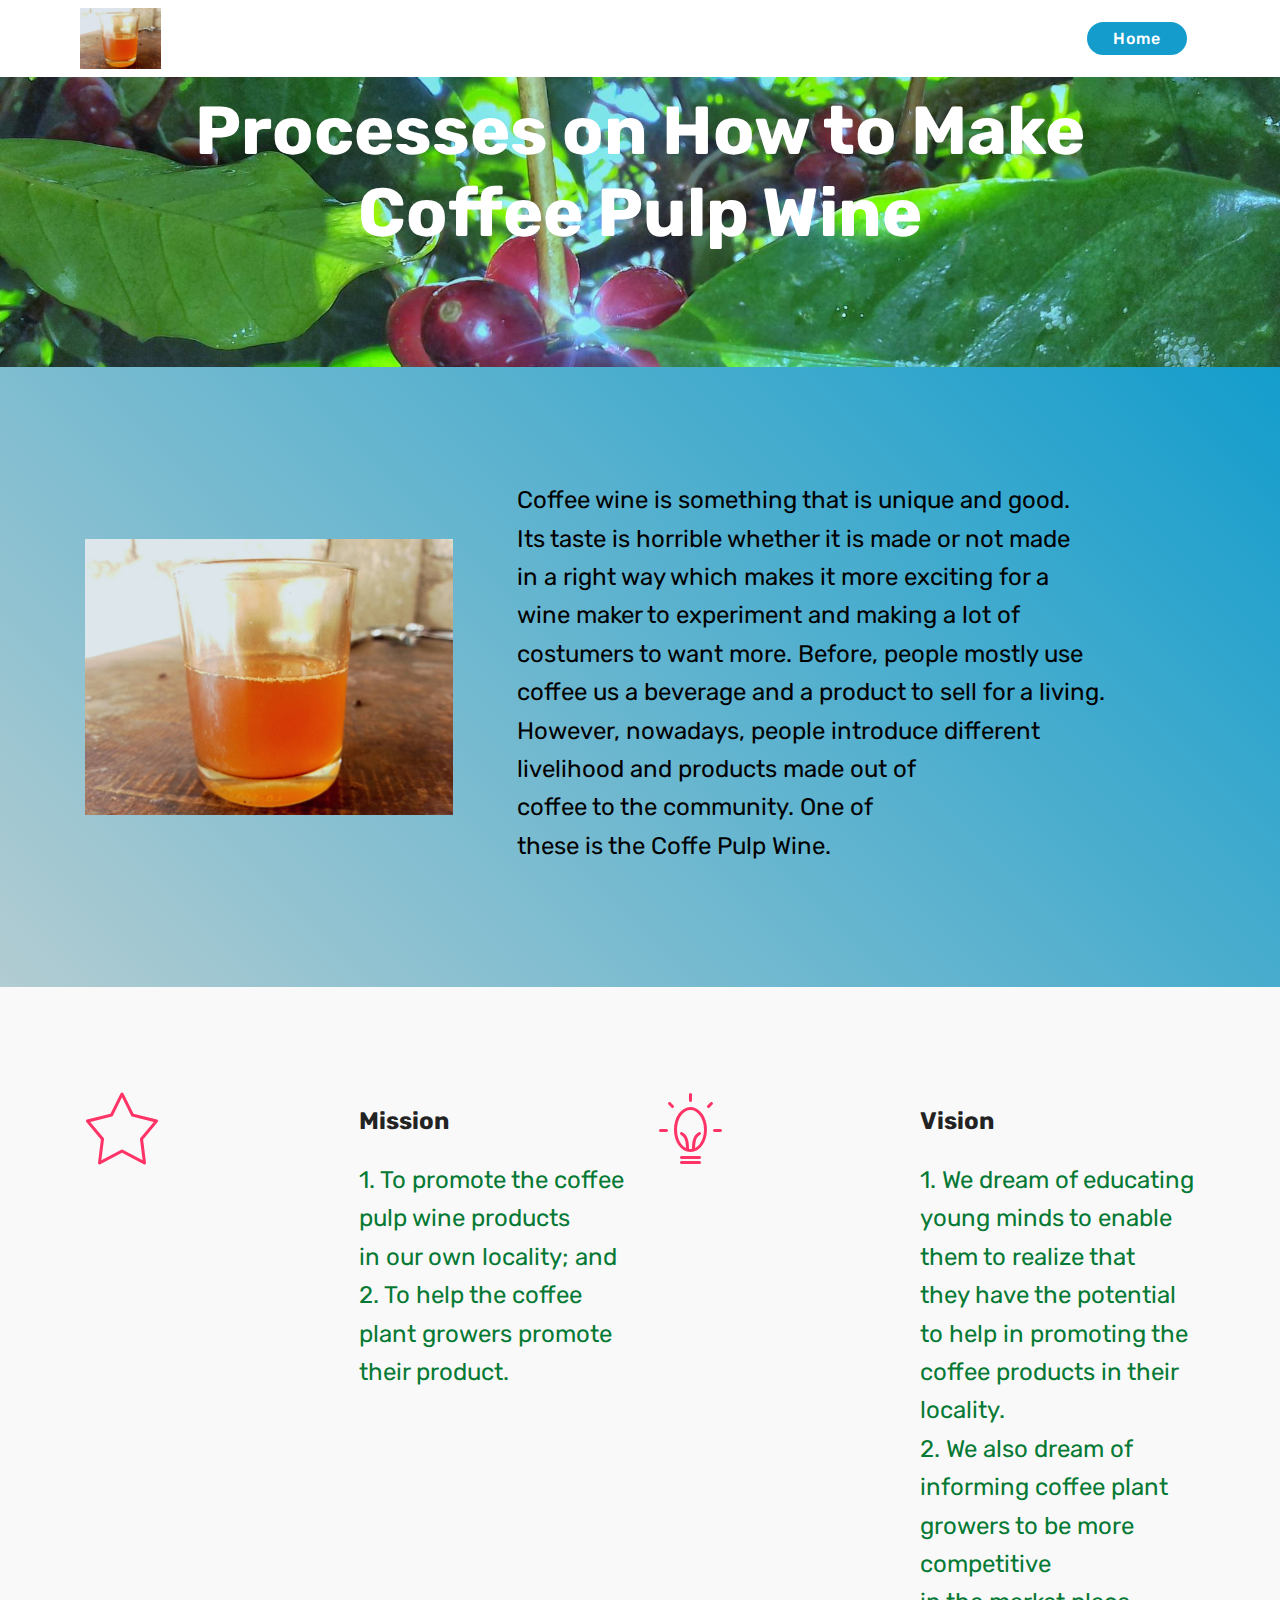
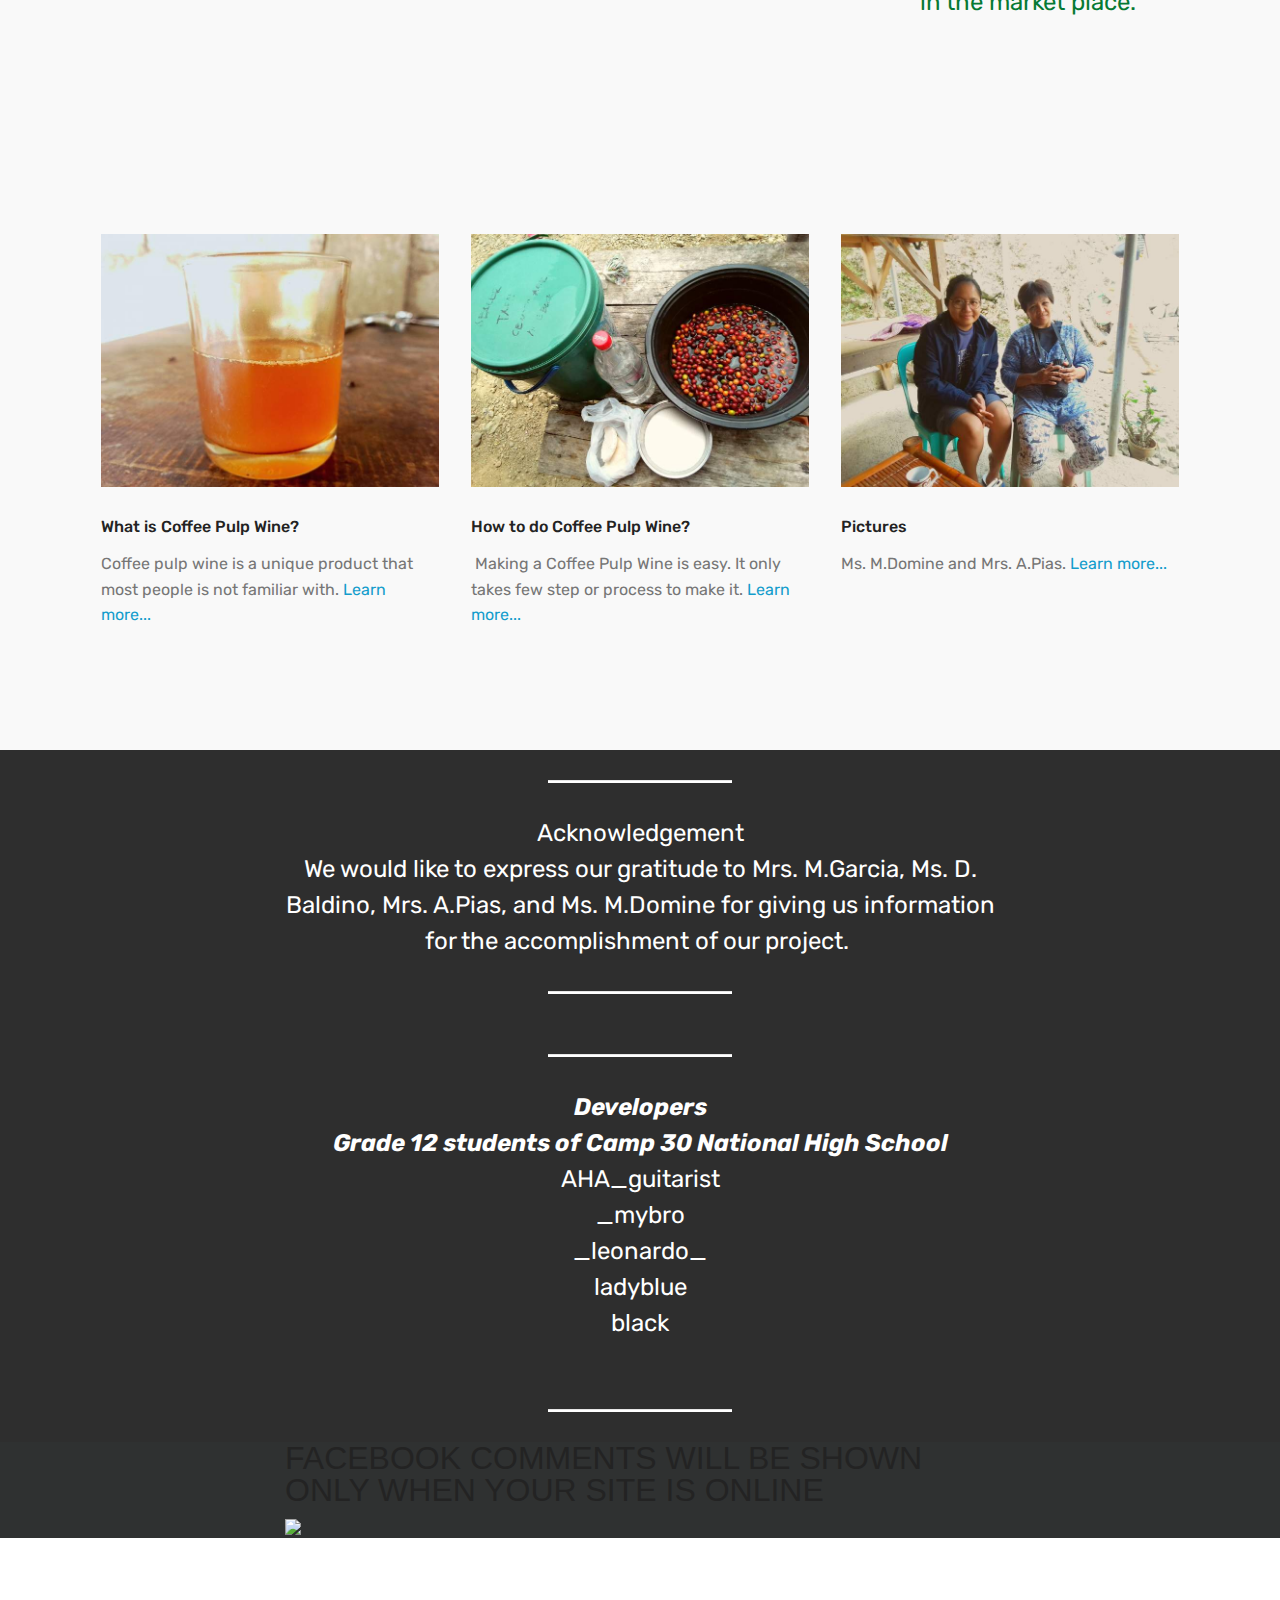
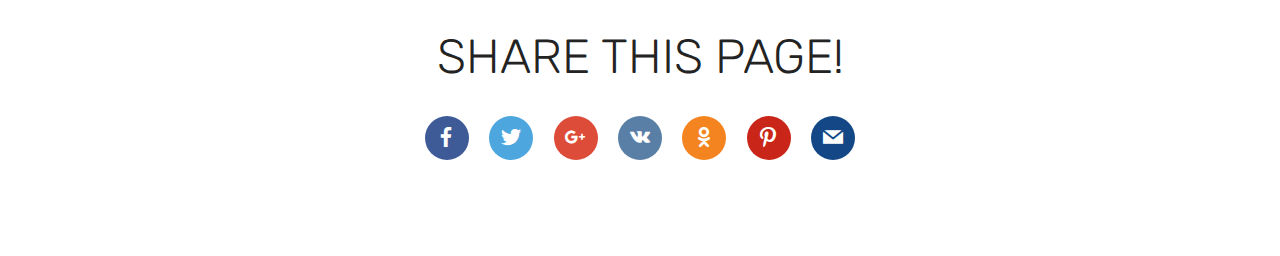
==== index.html @ 9128a6a0 "create github pages" ====
<!DOCTYPE html>
<html >
<head>
  <!-- Site made with Mobirise Website Builder v4.6.5, https://mobirise.com -->
  <meta charset="UTF-8">
  <meta http-equiv="X-UA-Compatible" content="IE=edge">
  <meta name="generator" content="Mobirise v4.6.5, mobirise.com">
  <meta name="viewport" content="width=device-width, initial-scale=1, minimum-scale=1">
  <link rel="shortcut icon" href="assets/images/2019-02-12-13.42.08-1-2000x1500.jpg" type="image/x-icon">
  <meta name="description" content="">
  <title>Home</title>
  <link rel="stylesheet" href="assets/web/assets/mobirise-icons/mobirise-icons.css">
  <link rel="stylesheet" href="assets/tether/tether.min.css">
  <link rel="stylesheet" href="assets/soundcloud-plugin/style.css">
  <link rel="stylesheet" href="assets/bootstrap/css/bootstrap.min.css">
  <link rel="stylesheet" href="assets/bootstrap/css/bootstrap-grid.min.css">
  <link rel="stylesheet" href="assets/bootstrap/css/bootstrap-reboot.min.css">
  <link rel="stylesheet" href="assets/facebook-plugin/style.css">
  <link rel="stylesheet" href="assets/socicon/css/styles.css">
  <link rel="stylesheet" href="assets/dropdown/css/style.css">
  <link rel="stylesheet" href="assets/theme/css/style.css">
  <link rel="stylesheet" href="assets/mobirise/css/mbr-additional.css" type="text/css">
  
  
  
</head>
<body>
  <section class="menu cid-rgC4G1r64L" once="menu" id="menu2-16">

    

    <nav class="navbar navbar-expand beta-menu navbar-dropdown align-items-center navbar-fixed-top navbar-toggleable-sm">
        <button class="navbar-toggler navbar-toggler-right" type="button" data-toggle="collapse" data-target="#navbarSupportedContent" aria-controls="navbarSupportedContent" aria-expanded="false" aria-label="Toggle navigation">
            <div class="hamburger">
                <span></span>
                <span></span>
                <span></span>
                <span></span>
            </div>
        </button>
        <div class="menu-logo">
            <div class="navbar-brand">
                <span class="navbar-logo">
                    <a href="index.html">
                        <img src="assets/images/2019-02-12-13.42.08-3264x2448.jpg" alt="Mobirise" title="" style="height: 3.8rem;">
                    </a>
                </span>
                
            </div>
        </div>
        <div class="collapse navbar-collapse" id="navbarSupportedContent">
            <ul class="navbar-nav nav-dropdown" data-app-modern-menu="true"><li class="nav-item dropdown">
                    <a class="nav-link link text-black display-5" href="page5.html" aria-expanded="true">&nbsp; &nbsp; &nbsp; &nbsp; &nbsp; &nbsp; &nbsp;</a>
                </li><li class="nav-item">
                    <a class="nav-link link text-black display-5" href="https://mobirise.com"></a>
                </li></ul>
            <div class="navbar-buttons mbr-section-btn"><a class="btn btn-sm btn-primary display-4" href="index.html">Home</a></div>
        </div>
    </nav>
</section>

<section class="engine"><a href="https://mobirise.ws/l">free html web builder</a></section><section class="menu cid-rh4tTA8yZR" once="menu" id="menu2-1k">

    

    <nav class="navbar navbar-expand beta-menu navbar-dropdown align-items-center navbar-fixed-top navbar-toggleable-sm">
        <button class="navbar-toggler navbar-toggler-right" type="button" data-toggle="collapse" data-target="#navbarSupportedContent" aria-controls="navbarSupportedContent" aria-expanded="false" aria-label="Toggle navigation">
            <div class="hamburger">
                <span></span>
                <span></span>
                <span></span>
                <span></span>
            </div>
        </button>
        <div class="menu-logo">
            <div class="navbar-brand">
                <span class="navbar-logo">
                    <a href="index.html">
                        <img src="assets/images/2019-02-12-13.42.08-3264x2448.jpg" alt="Mobirise" title="" style="height: 3.8rem;">
                    </a>
                </span>
                
            </div>
        </div>
        <div class="collapse navbar-collapse" id="navbarSupportedContent">
            <ul class="navbar-nav nav-dropdown" data-app-modern-menu="true"><li class="nav-item dropdown">
                    <a class="nav-link link text-black display-5" href="page5.html" aria-expanded="true">&nbsp; &nbsp; &nbsp; &nbsp; &nbsp; &nbsp; &nbsp;</a>
                </li><li class="nav-item">
                    <a class="nav-link link text-black display-5" href="https://mobirise.com"></a>
                </li></ul>
            <div class="navbar-buttons mbr-section-btn"><a class="btn btn-sm btn-primary display-4" href="index.html">Home</a></div>
        </div>
    </nav>
</section>

<section class="cid-rjOk2mWv4J mbr-parallax-background" id="header2-42">

    

    

    <div class="container align-center">
        <div class="row justify-content-md-center">
            <div class="mbr-white col-md-10">
                <h1 class="mbr-section-title mbr-bold pb-3 mbr-fonts-style display-1">Processes on How to Make Coffee Pulp Wine</h1>
                
                
                
            </div>
        </div>
    </div>
    
</section>

<section class="header3 cid-rh4Jm48ze2" id="header3-1l">

    

    

    <div class="container">
        <div class="media-container-row">
            <div class="mbr-figure" style="width: 60%;">
                <a href="index.html"><img src="assets/images/2019-02-12-13.42.08-1-2000x1500.jpg" alt="Mobirise" title=""></a>
            </div>

            <div class="media-content">
                <h1 class="mbr-section-title mbr-white pb-3 mbr-fonts-style display-1"></h1>
                
                <div class="mbr-section-text mbr-white pb-3 ">
                    <p class="mbr-text mbr-fonts-style display-5">Coffee wine is something that is unique and good. <br>Its taste is horrible whether it is made or not made<br> in a right way which makes it more exciting for a <br>wine maker to experiment and making a lot of <br>costumers to want more. Before, people mostly use <br>coffee us a beverage and a product to sell for a living. <br>However, nowadays, people introduce different <br>livelihood and products made out of <br>coffee to the community. One of<br> these is the Coffe Pulp Wine.</p>
                </div>
                
            </div>
        </div>
    </div>

</section>

<section class="features9 cid-rhQ1sb8tZC" id="features9-2d">

    

    
    <div class="container">
        <div class="row justify-content-center">
            <div class="card p-3 col-12 col-md-6">
                <div class="media-container-row">
                    <div class="card-img pr-2">
                        <span class="mbr-iconfont mbri-star"></span>
                    </div>
                    <div class="card-box">
                        <h4 class="card-title py-3 mbr-fonts-style display-5"><strong>Mission</strong></h4>
                        <p class="mbr-text mbr-fonts-style display-5">1. To promote the coffee<br> pulp wine products <br>in our own locality; and<br>2. To help the coffee<br> plant growers promote <br>their product.</p>
                    </div>
                </div>
            </div>

            <div class="card p-3 col-12 col-md-6">
                <div class="media-container-row">
                    <div class="card-img pr-2">
                        <span class="mbr-iconfont mbri-idea"></span>
                    </div>
                    <div class="card-box">
                        <h4 class="card-title py-3 mbr-fonts-style display-5"><strong>Vision</strong></h4>
                        <p class="mbr-text mbr-fonts-style display-5">
                           1. We dream of educating<br>young minds to enable<br> them to realize that<br> they have the potential <br>to help in promoting the <br>coffee products in their <br>locality.<br>2. We also dream of<br> informing coffee plant <br>growers to be more <br>competitive <br>in the market place.</p>
                    </div>
                </div>
            </div>

            

            
        </div>
    </div>
</section>

<section class="features2 cid-rh5o2at6KZ" id="features2-2c">

    

    
    
    <div class="container">
        <div class="media-container-row">
            <div class="card p-3 col-12 col-md-6 col-lg-4">
                <div class="card-wrapper">
                    <div class="card-img">
                        <img src="assets/images/2019-02-12-13.42.08-3264x24482.jpg" alt="Mobirise" title="">
                    </div>
                    <div class="card-box">
                        <h4 class="card-title pb-3 mbr-fonts-style display-7">What is Coffee Pulp Wine?</h4>
                        <p class="mbr-text mbr-fonts-style display-7">
                            Coffee pulp wine is a unique product that most people is not familiar with.&nbsp;<a href="page2.html">Learn more...</a>
                        </p>
                    </div>
                </div>
            </div>

            <div class="card p-3 col-12 col-md-6 col-lg-4">
                <div class="card-wrapper">
                    <div class="card-img">
                        <img src="assets/images/2019-02-14-02.42.49-3264x2448.jpg" alt="Mobirise" title="">
                    </div>
                    <div class="card-box ">
                        <h4 class="card-title pb-3 mbr-fonts-style display-7">How to do Coffee Pulp Wine?</h4>
                        <p class="mbr-text mbr-fonts-style display-7">&nbsp;Making a Coffee Pulp Wine is easy. It only takes few step or process to make it.&nbsp;<a href="page3.html">Learn more...</a>
                        </p>
                    </div>
                </div>
            </div>

            <div class="card p-3 col-12 col-md-6 col-lg-4">
                <div class="card-wrapper">
                    <div class="card-img">
                        <img src="assets/images/2019-02-12-13.45.25-3264x2448.jpg" alt="Mobirise" title="">
                    </div>
                    <div class="card-box">
                        <h4 class="card-title pb-3 mbr-fonts-style display-7">Pictures</h4>
                        <p class="mbr-text mbr-fonts-style display-7">Ms. M.Domine and Mrs. A.Pias.&nbsp;<a href="page4.html">Learn more...</a>
                        </p>
                    </div>
                </div>
            </div>

            
        </div>
    </div>
</section>

<section class="mbr-section article content10 cid-rjI7A5ibMR" id="content10-3y">
    
     

    <div class="container">
        <div class="inner-container" style="width: 66%;">
            <hr class="line" style="width: 25%;">
            <div class="section-text align-center mbr-white mbr-fonts-style display-5">Acknowledgement
<div>We would like to express our gratitude to Mrs. M.Garcia, Ms. D. Baldino, Mrs. A.Pias, and Ms. M.Domine for giving us information for the accomplishment of our project.&nbsp;</div></div>
            <hr class="line" style="width: 25%;">
        </div>
    </div>
</section>

<section class="mbr-section article content10 cid-rjI8urrmxY" id="content10-40">
    
     

    <div class="container">
        <div class="inner-container" style="width: 66%;">
            <hr class="line" style="width: 25%;">
            <div class="section-text align-center mbr-white mbr-fonts-style display-5"><strong><em>Developers</em></strong><br><strong><em>Grade 12 students of Camp 30 National High School<br></em></strong>AHA_guitarist<br>_mybro<br>_leonardo_<br>ladyblue<br>black<br><br></div>
            <hr class="line" style="width: 25%;">
        </div>
    </div>
</section>

<section class="mbr-section mbr-section__comments" id="facebook-comments-block-41" data-rv-view="633" style="background-color: rgb(47, 49, 49); padding-top: 0rem; padding-bottom: 0rem;">
         
    <div class="mbr-section__container mbr-section__container--isolated addons-container">
        <div class="addons-row">
            <div class="addons-container-inner"><div class="facebookPlaceholder" data-numposts="10"><h2>FACEBOOK COMMENTS WILL BE SHOWN ONLY WHEN YOUR SITE IS ONLINE</h2> <img src="assets/images/facebook-comments.jpg"></div></div>
            
           
        </div>
    </div>
</section>

<section class="cid-rihSsOSlTD" id="social-buttons3-3j">
    
    

    

    <div class="container">
        <div class="media-container-row">
            <div class="col-md-8 align-center">
                <h2 class="pb-3 mbr-section-title mbr-fonts-style display-2">
                    SHARE THIS PAGE!
                </h2>
                <div>
                    <div class="mbr-social-likes">
                        <span class="btn btn-social socicon-bg-facebook facebook mx-2" title="Share link on Facebook">
                            <i class="socicon socicon-facebook"></i>
                        </span>
                        <span class="btn btn-social twitter socicon-bg-twitter mx-2" title="Share link on Twitter">
                            <i class="socicon socicon-twitter"></i>
                        </span>
                        <span class="btn btn-social plusone socicon-bg-googleplus mx-2" title="Share link on Google+">
                            <i class="socicon socicon-googleplus"></i>
                        </span>
                        <span class="btn btn-social vkontakte socicon-bg-vkontakte mx-2" title="Share link on VKontakte">
                            <i class="socicon socicon-vkontakte"></i>
                        </span>
                        <span class="btn btn-social odnoklassniki socicon-bg-odnoklassniki mx-2" title="Share link on Odnoklassniki">
                            <i class="socicon socicon-odnoklassniki"></i>
                        </span>
                        <span class="btn btn-social pinterest socicon-bg-pinterest mx-2" title="Share link on Pinterest">
                            <i class="socicon socicon-pinterest"></i>
                        </span>
                        <span class="btn btn-social mailru socicon-bg-mail mx-2" title="Share link on Mailru">
                            <i class="socicon socicon-mail"></i>
                        </span>
                    </div>
                </div>
            </div>
        </div>
    </div>
</section>


  <script src="assets/web/assets/jquery/jquery.min.js"></script>
  <script src="assets/popper/popper.min.js"></script>
  <script src="assets/tether/tether.min.js"></script>
  <script src="assets/bootstrap/js/bootstrap.min.js"></script>
  <script src="https://connect.facebook.net/en_US/sdk.js#xfbml=1&version=v2.5"></script>
  <script src="https://apis.google.com/js/plusone.js"></script>
  <script src="assets/facebook-plugin/facebook-script.js"></script>
  <script src="assets/smoothscroll/smooth-scroll.js"></script>
  <script src="assets/parallax/jarallax.min.js"></script>
  <script src="assets/dropdown/js/script.min.js"></script>
  <script src="assets/sociallikes/social-likes.js"></script>
  <script src="assets/touchswipe/jquery.touch-swipe.min.js"></script>
  <script src="assets/theme/js/script.js"></script>
  
  
</body>
</html>
---- assets/web/assets/mobirise-icons/mobirise-icons.css ----
@font-face {
  font-family: 'MobiriseIcons';
  src:  url('mobirise-icons.eot?spat4u');
  src:  url('mobirise-icons.eot?spat4u#iefix') format('embedded-opentype'),
    url('mobirise-icons.ttf?spat4u') format('truetype'),
    url('mobirise-icons.woff?spat4u') format('woff'),
    url('mobirise-icons.svg?spat4u#MobiriseIcons') format('svg');
  font-weight: normal;
  font-style: normal;
}

[class^="mbri-"], [class*=" mbri-"] {
  /* use !important to prevent issues with browser extensions that change fonts */
  font-family: MobiriseIcons !important;
  speak: none;
  font-style: normal;
  font-weight: normal;
  font-variant: normal;
  text-transform: none;
  line-height: 1;

  /* Better Font Rendering =========== */
  -webkit-font-smoothing: antialiased;
  -moz-osx-font-smoothing: grayscale;
}

.mbri-add-submenu:before {
  content: "\e900";
}
.mbri-alert:before {
  content: "\e901";
}
.mbri-align-center:before {
  content: "\e902";
}
.mbri-align-justify:before {
  content: "\e903";
}
.mbri-align-left:before {
  content: "\e904";
}
.mbri-align-right:before {
  content: "\e905";
}
.mbri-android:before {
  content: "\e906";
}
.mbri-apple:before {
  content: "\e907";
}
.mbri-arrow-down:before {
  content: "\e908";
}
.mbri-arrow-next:before {
  content: "\e909";
}
.mbri-arrow-prev:before {
  content: "\e90a";
}
.mbri-arrow-up:before {
  content: "\e90b";
}
.mbri-bold:before {
  content: "\e90c";
}
.mbri-bookmark:before {
  content: "\e90d";
}
.mbri-bootstrap:before {
  content: "\e90e";
}
.mbri-briefcase:before {
  content: "\e90f";
}
.mbri-browse:before {
  content: "\e910";
}
.mbri-bulleted-list:before {
  content: "\e911";
}
.mbri-calendar:before {
  content: "\e912";
}
.mbri-camera:before {
  content: "\e913";
}
.mbri-cart-add:before {
  content: "\e914";
}
.mbri-cart-full:before {
  content: "\e915";
}
.mbri-cash:before {
  content: "\e916";
}
.mbri-change-style:before {
  content: "\e917";
}
.mbri-chat:before {
  content: "\e918";
}
.mbri-clock:before {
  content: "\e919";
}
.mbri-close:before {
  content: "\e91a";
}
.mbri-cloud:before {
  content: "\e91b";
}
.mbri-code:before {
  content: "\e91c";
}
.mbri-contact-form:before {
  content: "\e91d";
}
.mbri-credit-card:before {
  content: "\e91e";
}
.mbri-cursor-click:before {
  content: "\e91f";
}
.mbri-cust-feedback:before {
  content: "\e920";
}
.mbri-database:before {
  content: "\e921";
}
.mbri-delivery:before {
  content: "\e922";
}
.mbri-desktop:before {
  content: "\e923";
}
.mbri-devices:before {
  content: "\e924";
}
.mbri-down:before {
  content: "\e925";
}
.mbri-download:before {
  content: "\e989";
}
.mbri-drag-n-drop:before {
  content: "\e927";
}
.mbri-drag-n-drop2:before {
  content: "\e928";
}
.mbri-edit:before {
  content: "\e929";
}
.mbri-edit2:before {
  content: "\e92a";
}
.mbri-error:before {
  content: "\e92b";
}
.mbri-extension:before {
  content: "\e92c";
}
.mbri-features:before {
  content: "\e92d";
}
.mbri-file:before {
  content: "\e92e";
}
.mbri-flag:before {
  content: "\e92f";
}
.mbri-folder:before {
  content: "\e930";
}
.mbri-gift:before {
  content: "\e931";
}
.mbri-github:before {
  content: "\e932";
}
.mbri-globe:before {
  content: "\e933";
}
.mbri-globe-2:before {
  content: "\e934";
}
.mbri-growing-chart:before {
  content: "\e935";
}
.mbri-hearth:before {
  content: "\e936";
}
.mbri-help:before {
  content: "\e937";
}
.mbri-home:before {
  content: "\e938";
}
.mbri-hot-cup:before {
  content: "\e939";
}
.mbri-idea:before {
  content: "\e93a";
}
.mbri-image-gallery:before {
  content: "\e93b";
}
.mbri-image-slider:before {
  content: "\e93c";
}
.mbri-info:before {
  content: "\e93d";
}
.mbri-italic:before {
  content: "\e93e";
}
.mbri-key:before {
  content: "\e93f";
}
.mbri-laptop:before {
  content: "\e940";
}
.mbri-layers:before {
  content: "\e941";
}
.mbri-left-right:before {
  content: "\e942";
}
.mbri-left:before {
  content: "\e943";
}
.mbri-letter:before {
  content: "\e944";
}
.mbri-like:before {
  content: "\e945";
}
.mbri-link:before {
  content: "\e946";
}
.mbri-lock:before {
  content: "\e947";
}
.mbri-login:before {
  content: "\e948";
}
.mbri-logout:before {
  content: "\e949";
}
.mbri-magic-stick:before {
  content: "\e94a";
}
.mbri-map-pin:before {
  content: "\e94b";
}
.mbri-menu:before {
  content: "\e94c";
}
.mbri-mobile:before {
  content: "\e94d";
}
.mbri-mobile2:before {
  content: "\e94e";
}
.mbri-mobirise:before {
  content: "\e94f";
}
.mbri-more-horizontal:before {
  content: "\e950";
}
.mbri-more-vertical:before {
  content: "\e951";
}
.mbri-music:before {
  content: "\e952";
}
.mbri-new-file:before {
  content: "\e953";
}
.mbri-numbered-list:before {
  content: "\e954";
}
.mbri-opened-folder:before {
  content: "\e955";
}
.mbri-pages:before {
  content: "\e956";
}
.mbri-paper-plane:before {
  content: "\e957";
}
.mbri-paperclip:before {
  content: "\e958";
}
.mbri-photo:before {
  content: "\e959";
}
.mbri-photos:before {
  content: "\e95a";
}
.mbri-pin:before {
  content: "\e95b";
}
.mbri-play:before {
  content: "\e95c";
}
.mbri-plus:before {
  content: "\e95d";
}
.mbri-preview:before {
  content: "\e95e";
}
.mbri-print:before {
  content: "\e95f";
}
.mbri-protect:before {
  content: "\e960";
}
.mbri-question:before {
  content: "\e961";
}
.mbri-quote-left:before {
  content: "\e962";
}
.mbri-quote-right:before {
  content: "\e963";
}
.mbri-refresh:before {
  content: "\e964";
}
.mbri-responsive:before {
  content: "\e965";
}
.mbri-right:before {
  content: "\e966";
}
.mbri-rocket:before {
  content: "\e967";
}
.mbri-sad-face:before {
  content: "\e968";
}
.mbri-sale:before {
  content: "\e969";
}
.mbri-save:before {
  content: "\e96a";
}
.mbri-search:before {
  content: "\e96b";
}
.mbri-setting:before {
  content: "\e96c";
}
.mbri-setting2:before {
  content: "\e96d";
}
.mbri-setting3:before {
  content: "\e96e";
}
.mbri-share:before {
  content: "\e96f";
}
.mbri-shopping-bag:before {
  content: "\e970";
}
.mbri-shopping-basket:before {
  content: "\e971";
}
.mbri-shopping-cart:before {
  content: "\e972";
}
.mbri-sites:before {
  content: "\e973";
}
.mbri-smile-face:before {
  content: "\e974";
}
.mbri-speed:before {
  content: "\e975";
}
.mbri-star:before {
  content: "\e976";
}
.mbri-success:before {
  content: "\e977";
}
.mbri-sun:before {
  content: "\e978";
}
.mbri-sun2:before {
  content: "\e979";
}
.mbri-tablet:before {
  content: "\e97a";
}
.mbri-tablet-vertical:before {
  content: "\e97b";
}
.mbri-target:before {
  content: "\e97c";
}
.mbri-timer:before {
  content: "\e97d";
}
.mbri-to-ftp:before {
  content: "\e97e";
}
.mbri-to-local-drive:before {
  content: "\e97f";
}
.mbri-touch-swipe:before {
  content: "\e980";
}
.mbri-touch:before {
  content: "\e981";
}
.mbri-trash:before {
  content: "\e982";
}
.mbri-underline:before {
  content: "\e983";
}
.mbri-unlink:before {
  content: "\e984";
}
.mbri-unlock:before {
  content: "\e985";
}
.mbri-up-down:before {
  content: "\e986";
}
.mbri-up:before {
  content: "\e987";
}
.mbri-update:before {
  content: "\e988";
}
.mbri-upload:before {
 content: "\e926"; 
}
.mbri-user:before {
  content: "\e98a";
}
.mbri-user2:before {
  content: "\e98b";
}
.mbri-users:before {
  content: "\e98c";
}
.mbri-video:before {
  content: "\e98d";
}
.mbri-video-play:before {
  content: "\e98e";
}
.mbri-watch:before {
  content: "\e98f";
}
.mbri-website-theme:before {
  content: "\e990";
}
.mbri-wifi:before {
  content: "\e991";
}
.mbri-windows:before {
  content: "\e992";
}
.mbri-zoom-out:before {
  content: "\e993";
}
.mbri-redo:before {
  content: "\e994";
}
.mbri-undo:before {
  content: "\e995";
}
---- assets/soundcloud-plugin/style.css ----
.addons-container {
  position: relative;
  margin-left: auto;
  margin-right: auto;
  padding-right: 15px;
  padding-left: 15px; }
  @media (min-width: 576px) {
    .addons-container {
      padding-right: 15px;
      padding-left: 15px; } }
  @media (min-width: 768px) {
    .addons-container {
      padding-right: 15px;
      padding-left: 15px; } }
  @media (min-width: 992px) {
    .addons-container {
      padding-right: 15px;
      padding-left: 15px; } }
  @media (min-width: 1200px) {
    .addons-container {
      padding-right: 15px;
      padding-left: 15px; } }
  @media (min-width: 576px) {
    .addons-container {
      width: 540px;
      max-width: 100%; } }
  @media (min-width: 768px) {
    .addons-container {
      width: 720px;
      max-width: 100%; } }
  @media (min-width: 992px) {
    .addons-container {
      width: 960px;
      max-width: 100%; } }
  @media (min-width: 1200px) {
    .addons-container {
      width: 1140px;
      max-width: 100%; } }

.addons-container-inner{
    position: relative;
    width: 100%;
    min-height: 1px;
    padding-right: 15px;
    padding-left: 15px;
}
@media (min-width: 567px) {
    .addons-container-inner{
        -ms-flex: 0 0 66.666667%;
        flex: 0 0 66.666667%;
        max-width: 66.666667%;
    }
}
.addons-row{
    display: flex;
    justify-content:center;
}
---- assets/facebook-plugin/style.css ----
.mbr-section.mbr-section__comments{
    position: relative;
}
.mbr-section__comments{
    background-size: cover;
}
.addons-container {
  position: relative;
  margin-left: auto;
  margin-right: auto;
  padding-right: 15px;
  padding-left: 15px; }
  @media (min-width: 576px) {
    .addons-container {
      padding-right: 15px;
      padding-left: 15px; } }
  @media (min-width: 768px) {
    .addons-container {
      padding-right: 15px;
      padding-left: 15px; } }
  @media (min-width: 992px) {
    .addons-container {
      padding-right: 15px;
      padding-left: 15px; } }
  @media (min-width: 1200px) {
    .addons-container {
      padding-right: 15px;
      padding-left: 15px; } }
  @media (min-width: 576px) {
    .addons-container {
      width: 540px;
      max-width: 100%; } }
  @media (min-width: 768px) {
    .addons-container {
      width: 720px;
      max-width: 100%; } }
  @media (min-width: 992px) {
    .addons-container {
      width: 960px;
      max-width: 100%; } }
  @media (min-width: 1200px) {
    .addons-container {
      width: 1140px;
      max-width: 100%; } }

.addons-container-inner{
    position: relative;
    width: 100%;
    min-height: 1px;
    padding-right: 15px;
    padding-left: 15px;
}
@media (min-width: 567px) {
    .addons-container-inner{
        -ms-flex: 0 0 66.666667%;
        flex: 0 0 66.666667%;
        max-width: 66.666667%;
    }
}
.addons-row{
    display: flex;
    justify-content:center;
}
---- assets/socicon/css/styles.css ----
@charset "UTF-8";

@font-face {
  font-family: "socicon";
  src:url("../fonts/socicon.eot");
  src:url("../fonts/socicon.eot?#iefix") format("embedded-opentype"),
    url("../fonts/socicon.woff") format("woff"),
    url("../fonts/socicon.ttf") format("truetype"),
    url("../fonts/socicon.svg#socicon") format("svg");
  font-weight: normal;
  font-style: normal;

}

[data-icon]:before {
  font-family: "socicon" !important;
  content: attr(data-icon);
  font-style: normal !important;
  font-weight: normal !important;
  font-variant: normal !important;
  text-transform: none !important;
  speak: none;
  line-height: 1;
  -webkit-font-smoothing: antialiased;
  -moz-osx-font-smoothing: grayscale;
}

[class^="socicon-"]:before,
[class*=" socicon-"]:before {
  font-family: "socicon" !important;
  font-style: normal !important;
  font-weight: normal !important;
  font-variant: normal !important;
  text-transform: none !important;
  speak: none;
  line-height: 1;
  -webkit-font-smoothing: antialiased;
  -moz-osx-font-smoothing: grayscale;
}

.socicon-modelmayhem:before {
  content: "\e000";
}
.socicon-mixcloud:before {
  content: "\e001";
}
.socicon-drupal:before {
  content: "\e002";
}
.socicon-swarm:before {
  content: "\e003";
}
.socicon-istock:before {
  content: "\e004";
}
.socicon-yammer:before {
  content: "\e005";
}
.socicon-ello:before {
  content: "\e006";
}
.socicon-stackoverflow:before {
  content: "\e007";
}
.socicon-persona:before {
  content: "\e008";
}
.socicon-triplej:before {
  content: "\e009";
}
.socicon-houzz:before {
  content: "\e00a";
}
.socicon-rss:before {
  content: "\e00b";
}
.socicon-paypal:before {
  content: "\e00c";
}
.socicon-odnoklassniki:before {
  content: "\e00d";
}
.socicon-airbnb:before {
  content: "\e00e";
}
.socicon-periscope:before {
  content: "\e00f";
}
.socicon-outlook:before {
  content: "\e010";
}
.socicon-coderwall:before {
  content: "\e011";
}
.socicon-tripadvisor:before {
  content: "\e012";
}
.socicon-appnet:before {
  content: "\e013";
}
.socicon-goodreads:before {
  content: "\e014";
}
.socicon-tripit:before {
  content: "\e015";
}
.socicon-lanyrd:before {
  content: "\e016";
}
.socicon-slideshare:before {
  content: "\e017";
}
.socicon-buffer:before {
  content: "\e018";
}
.socicon-disqus:before {
  content: "\e019";
}
.socicon-vkontakte:before {
  content: "\e01a";
}
.socicon-whatsapp:before {
  content: "\e01b";
}
.socicon-patreon:before {
  content: "\e01c";
}
.socicon-storehouse:before {
  content: "\e01d";
}
.socicon-pocket:before {
  content: "\e01e";
}
.socicon-mail:before {
  content: "\e01f";
}
.socicon-blogger:before {
  content: "\e020";
}
.socicon-technorati:before {
  content: "\e021";
}
.socicon-reddit:before {
  content: "\e022";
}
.socicon-dribbble:before {
  content: "\e023";
}
.socicon-stumbleupon:before {
  content: "\e024";
}
.socicon-digg:before {
  content: "\e025";
}
.socicon-envato:before {
  content: "\e026";
}
.socicon-behance:before {
  content: "\e027";
}
.socicon-delicious:before {
  content: "\e028";
}
.socicon-deviantart:before {
  content: "\e029";
}
.socicon-forrst:before {
  content: "\e02a";
}
.socicon-play:before {
  content: "\e02b";
}
.socicon-zerply:before {
  content: "\e02c";
}
.socicon-wikipedia:before {
  content: "\e02d";
}
.socicon-apple:before {
  content: "\e02e";
}
.socicon-flattr:before {
  content: "\e02f";
}
.socicon-github:before {
  content: "\e030";
}
.socicon-renren:before {
  content: "\e031";
}
.socicon-friendfeed:before {
  content: "\e032";
}
.socicon-newsvine:before {
  content: "\e033";
}
.socicon-identica:before {
  content: "\e034";
}
.socicon-bebo:before {
  content: "\e035";
}
.socicon-zynga:before {
  content: "\e036";
}
.socicon-steam:before {
  content: "\e037";
}
.socicon-xbox:before {
  content: "\e038";
}
.socicon-windows:before {
  content: "\e039";
}
.socicon-qq:before {
  content: "\e03a";
}
.socicon-douban:before {
  content: "\e03b";
}
.socicon-meetup:before {
  content: "\e03c";
}
.socicon-playstation:before {
  content: "\e03d";
}
.socicon-android:before {
  content: "\e03e";
}
.socicon-snapchat:before {
  content: "\e03f";
}
.socicon-twitter:before {
  content: "\e040";
}
.socicon-facebook:before {
  content: "\e041";
}
.socicon-googleplus:before {
  content: "\e042";
}
.socicon-pinterest:before {
  content: "\e043";
}
.socicon-foursquare:before {
  content: "\e044";
}
.socicon-yahoo:before {
  content: "\e045";
}
.socicon-skype:before {
  content: "\e046";
}
.socicon-yelp:before {
  content: "\e047";
}
.socicon-feedburner:before {
  content: "\e048";
}
.socicon-linkedin:before {
  content: "\e049";
}
.socicon-viadeo:before {
  content: "\e04a";
}
.socicon-xing:before {
  content: "\e04b";
}
.socicon-myspace:before {
  content: "\e04c";
}
.socicon-soundcloud:before {
  content: "\e04d";
}
.socicon-spotify:before {
  content: "\e04e";
}
.socicon-grooveshark:before {
  content: "\e04f";
}
.socicon-lastfm:before {
  content: "\e050";
}
.socicon-youtube:before {
  content: "\e051";
}
.socicon-vimeo:before {
  content: "\e052";
}
.socicon-dailymotion:before {
  content: "\e053";
}
.socicon-vine:before {
  content: "\e054";
}
.socicon-flickr:before {
  content: "\e055";
}
.socicon-500px:before {
  content: "\e056";
}
.socicon-wordpress:before {
  content: "\e058";
}
.socicon-tumblr:before {
  content: "\e059";
}
.socicon-twitch:before {
  content: "\e05a";
}
.socicon-8tracks:before {
  content: "\e05b";
}
.socicon-amazon:before {
  content: "\e05c";
}
.socicon-icq:before {
  content: "\e05d";
}
.socicon-smugmug:before {
  content: "\e05e";
}
.socicon-ravelry:before {
  content: "\e05f";
}
.socicon-weibo:before {
  content: "\e060";
}
.socicon-baidu:before {
  content: "\e061";
}
.socicon-angellist:before {
  content: "\e062";
}
.socicon-ebay:before {
  content: "\e063";
}
.socicon-imdb:before {
  content: "\e064";
}
.socicon-stayfriends:before {
  content: "\e065";
}
.socicon-residentadvisor:before {
  content: "\e066";
}
.socicon-google:before {
  content: "\e067";
}
.socicon-yandex:before {
  content: "\e068";
}
.socicon-sharethis:before {
  content: "\e069";
}
.socicon-bandcamp:before {
  content: "\e06a";
}
.socicon-itunes:before {
  content: "\e06b";
}
.socicon-deezer:before {
  content: "\e06c";
}
.socicon-telegram:before {
  content: "\e06e";
}
.socicon-openid:before {
  content: "\e06f";
}
.socicon-amplement:before {
  content: "\e070";
}
.socicon-viber:before {
  content: "\e071";
}
.socicon-zomato:before {
  content: "\e072";
}
.socicon-draugiem:before {
  content: "\e074";
}
.socicon-endomodo:before {
  content: "\e075";
}
.socicon-filmweb:before {
  content: "\e076";
}
.socicon-stackexchange:before {
  content: "\e077";
}
.socicon-wykop:before {
  content: "\e078";
}
.socicon-teamspeak:before {
  content: "\e079";
}
.socicon-teamviewer:before {
  content: "\e07a";
}
.socicon-ventrilo:before {
  content: "\e07b";
}
.socicon-younow:before {
  content: "\e07c";
}
.socicon-raidcall:before {
  content: "\e07d";
}
.socicon-mumble:before {
  content: "\e07e";
}
.socicon-medium:before {
  content: "\e06d";
}
.socicon-bebee:before {
  content: "\e07f";
}
.socicon-hitbox:before {
  content: "\e080";
}
.socicon-reverbnation:before {
  content: "\e081";
}
.socicon-formulr:before {
  content: "\e082";
}
.socicon-instagram:before {
  content: "\e057";
}
.socicon-battlenet:before {
  content: "\e083";
}
.socicon-chrome:before {
  content: "\e084";
}
.socicon-discord:before {
  content: "\e086";
}
.socicon-issuu:before {
  content: "\e087";
}
.socicon-macos:before {
  content: "\e088";
}
.socicon-firefox:before {
  content: "\e089";
}
.socicon-opera:before {
  content: "\e08d";
}
.socicon-keybase:before {
  content: "\e090";
}
.socicon-alliance:before {
  content: "\e091";
}
.socicon-livejournal:before {
  content: "\e092";
}
.socicon-googlephotos:before {
  content: "\e093";
}
.socicon-horde:before {
  content: "\e094";
}
.socicon-etsy:before {
  content: "\e095";
}
.socicon-zapier:before {
  content: "\e096";
}
.socicon-google-scholar:before {
  content: "\e097";
}
.socicon-researchgate:before {
  content: "\e098";
}
.socicon-wechat:before {
  content: "\e099";
}
.socicon-strava:before {
  content: "\e09a";
}
.socicon-line:before {
  content: "\e09b";
}
.socicon-lyft:before {
  content: "\e09c";
}
.socicon-uber:before {
  content: "\e09d";
}
.socicon-songkick:before {
  content: "\e09e";
}
.socicon-viewbug:before {
  content: "\e09f";
}
.socicon-googlegroups:before {
  content: "\e0a0";
}
.socicon-quora:before {
  content: "\e073";
}
.socicon-diablo:before {
  content: "\e085";
}
.socicon-blizzard:before {
  content: "\e0a1";
}
.socicon-hearthstone:before {
  content: "\e08b";
}
.socicon-heroes:before {
  content: "\e08a";
}
.socicon-overwatch:before {
  content: "\e08c";
}
.socicon-warcraft:before {
  content: "\e08e";
}
.socicon-starcraft:before {
  content: "\e08f";
}
.socicon-beam:before {
  content: "\e0a2";
}
.socicon-curse:before {
  content: "\e0a3";
}
.socicon-player:before {
  content: "\e0a4";
}
.socicon-streamjar:before {
  content: "\e0a5";
}
.socicon-nintendo:before {
  content: "\e0a6";
}
.socicon-hellocoton:before {
  content: "\e0a7";
}
---- assets/dropdown/css/style.css ----
.navbar-dropdown {
  left: 0;
  padding: 0;
  position: absolute;
  right: 0;
  top: 0;
  transition: all 0.45s ease;
  z-index: 1030;
  background: #282828; }
  .navbar-dropdown .navbar-logo {
    margin-right: 0.8rem;
    transition: margin 0.3s ease-in-out;
    vertical-align: middle; }
    .navbar-dropdown .navbar-logo img {
      height: 3.125rem;
      transition: all 0.3s ease-in-out; }
    .navbar-dropdown .navbar-logo.mbr-iconfont {
      font-size: 3.125rem;
      line-height: 3.125rem; }
  .navbar-dropdown .navbar-caption {
    font-weight: 700;
    white-space: normal;
    vertical-align: -4px;
    line-height: 3.125rem !important; }
    .navbar-dropdown .navbar-caption, .navbar-dropdown .navbar-caption:hover {
      color: inherit;
      text-decoration: none; }
  .navbar-dropdown .mbr-iconfont + .navbar-caption {
    vertical-align: -1px; }
  .navbar-dropdown.navbar-fixed-top {
    position: fixed; }
  .navbar-dropdown .navbar-brand span {
    vertical-align: -4px; }
  .navbar-dropdown.bg-color.transparent {
    background: none; }
  .navbar-dropdown.navbar-short .navbar-brand {
    padding: 0.625rem 0; }
    .navbar-dropdown.navbar-short .navbar-brand span {
      vertical-align: -1px; }
  .navbar-dropdown.navbar-short .navbar-caption {
    line-height: 2.375rem !important;
    vertical-align: -2px; }
  .navbar-dropdown.navbar-short .navbar-logo {
    margin-right: 0.5rem; }
    .navbar-dropdown.navbar-short .navbar-logo img {
      height: 2.375rem; }
    .navbar-dropdown.navbar-short .navbar-logo.mbr-iconfont {
      font-size: 2.375rem;
      line-height: 2.375rem; }
  .navbar-dropdown.navbar-short .mbr-table-cell {
    height: 3.625rem; }
  .navbar-dropdown .navbar-close {
    left: 0.6875rem;
    position: fixed;
    top: 0.75rem;
    z-index: 1000; }
  .navbar-dropdown .hamburger-icon {
    content: "";
    display: inline-block;
    vertical-align: middle;
    width: 16px;
    -webkit-box-shadow: 0 -6px 0 1px #282828,0 0 0 1px #282828,0 6px 0 1px #282828;
    -moz-box-shadow: 0 -6px 0 1px #282828,0 0 0 1px #282828,0 6px 0 1px #282828;
    box-shadow: 0 -6px 0 1px #282828,0 0 0 1px #282828,0 6px 0 1px #282828; }

.dropdown-menu .dropdown-toggle[data-toggle="dropdown-submenu"]::after {
  border-bottom: 0.35em solid transparent;
  border-left: 0.35em solid;
  border-right: 0;
  border-top: 0.35em solid transparent;
  margin-left: 0.3rem; }

.dropdown-menu .dropdown-item:focus {
  outline: 0; }

.nav-dropdown {
  font-size: 0.75rem;
  font-weight: 500;
  height: auto !important; }
  .nav-dropdown .nav-btn {
    padding-left: 1rem; }
  .nav-dropdown .link {
    margin: .667em 1.667em;
    font-weight: 500;
    padding: 0;
    transition: color .2s ease-in-out; }
    .nav-dropdown .link.dropdown-toggle {
      margin-right: 2.583em; }
      .nav-dropdown .link.dropdown-toggle::after {
        margin-left: .25rem;
        border-top: 0.35em solid;
        border-right: 0.35em solid transparent;
        border-left: 0.35em solid transparent;
        border-bottom: 0; }
      .nav-dropdown .link.dropdown-toggle[aria-expanded="true"] {
        margin: 0;
        padding: 0.667em 3.263em  0.667em 1.667em; }
  .nav-dropdown .link::after,
  .nav-dropdown .dropdown-item::after {
    color: inherit; }
  .nav-dropdown .btn {
    font-size: 0.75rem;
    font-weight: 700;
    letter-spacing: 0;
    margin-bottom: 0;
    padding-left: 1.25rem;
    padding-right: 1.25rem; }
  .nav-dropdown .dropdown-menu {
    border-radius: 0;
    border: 0;
    left: 0;
    margin: 0;
    padding-bottom: 1.25rem;
    padding-top: 1.25rem;
    position: relative; }
  .nav-dropdown .dropdown-submenu {
    margin-left: 0.125rem;
    top: 0; }
  .nav-dropdown .dropdown-item {
    font-weight: 500;
    line-height: 2;
    padding: 0.3846em 4.615em 0.3846em 1.5385em;
    position: relative;
    transition: color .2s ease-in-out, background-color .2s ease-in-out; }
    .nav-dropdown .dropdown-item::after {
      margin-top: -0.3077em;
      position: absolute;
      right: 1.1538em;
      top: 50%; }
    .nav-dropdown .dropdown-item:focus, .nav-dropdown .dropdown-item:hover {
      background: none; }

@media (max-width: 767px) {
  .nav-dropdown.navbar-toggleable-sm {
    bottom: 0;
    display: none;
    left: 0;
    overflow-x: hidden;
    position: fixed;
    top: 0;
    transform: translateX(-100%);
    -ms-transform: translateX(-100%);
    -webkit-transform: translateX(-100%);
    width: 18.75rem;
    z-index: 999; } }
.nav-dropdown.navbar-toggleable-xl {
  bottom: 0;
  display: none;
  left: 0;
  overflow-x: hidden;
  position: fixed;
  top: 0;
  transform: translateX(-100%);
  -ms-transform: translateX(-100%);
  -webkit-transform: translateX(-100%);
  width: 18.75rem;
  z-index: 999; }

.nav-dropdown-sm {
  display: block !important;
  overflow-x: hidden;
  overflow: auto;
  padding-top: 3.875rem; }
  .nav-dropdown-sm::after {
    content: "";
    display: block;
    height: 3rem;
    width: 100%; }
  .nav-dropdown-sm.collapse.in ~ .navbar-close {
    display: block !important; }
  .nav-dropdown-sm.collapsing, .nav-dropdown-sm.collapse.in {
    transform: translateX(0);
    -ms-transform: translateX(0);
    -webkit-transform: translateX(0);
    transition: all 0.25s ease-out;
    -webkit-transition: all 0.25s ease-out;
    background: #282828; }
  .nav-dropdown-sm.collapsing[aria-expanded="false"] {
    transform: translateX(-100%);
    -ms-transform: translateX(-100%);
    -webkit-transform: translateX(-100%); }
  .nav-dropdown-sm .nav-item {
    display: block;
    margin-left: 0 !important;
    padding-left: 0; }
  .nav-dropdown-sm .link,
  .nav-dropdown-sm .dropdown-item {
    border-top: 1px dotted rgba(255, 255, 255, 0.1);
    font-size: 0.8125rem;
    line-height: 1.6;
    margin: 0 !important;
    padding: 0.875rem 2.4rem 0.875rem 1.5625rem !important;
    position: relative;
    white-space: normal; }
    .nav-dropdown-sm .link:focus, .nav-dropdown-sm .link:hover,
    .nav-dropdown-sm .dropdown-item:focus,
    .nav-dropdown-sm .dropdown-item:hover {
      background: rgba(0, 0, 0, 0.2) !important;
      color: #c0a375; }
  .nav-dropdown-sm .nav-btn {
    position: relative;
    padding: 1.5625rem 1.5625rem 0 1.5625rem; }
    .nav-dropdown-sm .nav-btn::before {
      border-top: 1px dotted rgba(255, 255, 255, 0.1);
      content: "";
      left: 0;
      position: absolute;
      top: 0;
      width: 100%; }
    .nav-dropdown-sm .nav-btn + .nav-btn {
      padding-top: 0.625rem; }
      .nav-dropdown-sm .nav-btn + .nav-btn::before {
        display: none; }
  .nav-dropdown-sm .btn {
    padding: 0.625rem 0; }
  .nav-dropdown-sm .dropdown-toggle[data-toggle="dropdown-submenu"]::after {
    margin-left: .25rem;
    border-top: 0.35em solid;
    border-right: 0.35em solid transparent;
    border-left: 0.35em solid transparent;
    border-bottom: 0; }
  .nav-dropdown-sm .dropdown-toggle[data-toggle="dropdown-submenu"][aria-expanded="true"]::after {
    border-top: 0;
    border-right: 0.35em solid transparent;
    border-left: 0.35em solid transparent;
    border-bottom: 0.35em solid; }
  .nav-dropdown-sm .dropdown-menu {
    margin: 0;
    padding: 0;
    position: relative;
    top: 0;
    left: 0;
    width: 100%;
    border: 0;
    float: none;
    border-radius: 0;
    background: none; }
  .nav-dropdown-sm .dropdown-submenu {
    left: 100%;
    margin-left: 0.125rem;
    margin-top: -1.25rem;
    top: 0; }

.navbar-toggleable-sm .nav-dropdown .dropdown-menu {
  position: absolute; }

.navbar-toggleable-sm .nav-dropdown .dropdown-submenu {
  left: 100%;
  margin-left: 0.125rem;
  margin-top: -1.25rem;
  top: 0; }

.navbar-toggleable-sm.opened .nav-dropdown .dropdown-menu {
  position: relative; }

.navbar-toggleable-sm.opened .nav-dropdown .dropdown-submenu {
  left: 0;
  margin-left: 00rem;
  margin-top: 0rem;
  top: 0; }

.is-builder .nav-dropdown.collapsing {
  transition: none !important; }

/*# sourceMappingURL=style.css.map */
---- assets/theme/css/style.css ----
/*!
 * Mobirise v4 theme (https://mobirise.com/)
 * Copyright 2017 Mobirise
 */
section {
  background-color: #eeeeee; }

section,
.container,
.container-fluid {
  position: relative;
  word-wrap: break-word; }

a.mbr-iconfont:hover {
  text-decoration: none; }

.article .lead p, .article .lead ul, .article .lead ol, .article .lead pre, .article .lead blockquote {
  margin-bottom: 0; }

a {
  font-style: normal;
  font-weight: 400;
  cursor: pointer; }
  a, a:hover {
    text-decoration: none; }

figure {
  margin-bottom: 0; }

body {
  color: #232323; }

h1, h2, h3, h4, h5, h6,
.h1, .h2, .h3, .h4, .h5, .h6,
.display-1, .display-2, .display-3, .display-4 {
  line-height: 1;
  word-break: break-word;
  word-wrap: break-word; }

b, strong {
  font-weight: bold; }

blockquote {
  padding: 10px 0 10px 20px;
  position: relative;
  border-left: 2px solid;
  border-color: #ff3366; }

input:-webkit-autofill, input:-webkit-autofill:hover, input:-webkit-autofill:focus, input:-webkit-autofill:active {
  transition-delay: 9999s;
  transition-property: background-color, color; }

textarea[type="hidden"] {
  display: none; }

body {
  position: relative; }

section {
  background-position: 50% 50%;
  background-repeat: no-repeat;
  background-size: cover; }
  section .mbr-background-video,
  section .mbr-background-video-preview {
    position: absolute;
    bottom: 0;
    left: 0;
    right: 0;
    top: 0; }

.hidden {
  visibility: hidden; }

.mbr-z-index20 {
  z-index: 20; }

/*! Base colors */
.mbr-white {
  color: #ffffff; }

.mbr-black {
  color: #000000; }

.mbr-bg-white {
  background-color: #ffffff; }

.mbr-bg-black {
  background-color: #000000; }

/*! Text-aligns */
.align-left {
  text-align: left; }

.align-center {
  text-align: center; }

.align-right {
  text-align: right; }

@media (max-width: 767px) {
  .align-left, .align-center, .align-right, .mbr-section-btn, .mbr-section-title {
    text-align: center; } }
/*! Font-weight  */
.mbr-light {
  font-weight: 300; }

.mbr-regular {
  font-weight: 400; }

.mbr-semibold {
  font-weight: 500; }

.mbr-bold {
  font-weight: 700; }

/*! Media  */
.media-size-item {
  -webkit-flex: 1 1 auto;
  -moz-flex: 1 1 auto;
  -ms-flex: 1 1 auto;
  -o-flex: 1 1 auto;
  flex: 1 1 auto; }

.media-content {
  -webkit-flex-basis: 100%;
  flex-basis: 100%; }

.media-container-row {
  display: -ms-flexbox;
  display: -webkit-flex;
  display: flex;
  -webkit-flex-direction: row;
  -ms-flex-direction: row;
  flex-direction: row;
  -webkit-flex-wrap: wrap;
  -ms-flex-wrap: wrap;
  flex-wrap: wrap;
  -webkit-justify-content: center;
  -ms-flex-pack: center;
  justify-content: center;
  -webkit-align-content: center;
  -ms-flex-line-pack: center;
  align-content: center;
  -webkit-align-items: start;
  -ms-flex-align: start;
  align-items: start; }
  .media-container-row .media-size-item {
    width: 400px; }

.media-container-column {
  display: -ms-flexbox;
  display: -webkit-flex;
  display: flex;
  -webkit-flex-direction: column;
  -ms-flex-direction: column;
  flex-direction: column;
  -webkit-flex-wrap: wrap;
  -ms-flex-wrap: wrap;
  flex-wrap: wrap;
  -webkit-justify-content: center;
  -ms-flex-pack: center;
  justify-content: center;
  -webkit-align-content: center;
  -ms-flex-line-pack: center;
  align-content: center;
  -webkit-align-items: stretch;
  -ms-flex-align: stretch;
  align-items: stretch; }
  .media-container-column > * {
    width: 100%; }

@media (min-width: 992px) {
  .media-container-row {
    -webkit-flex-wrap: nowrap;
    -ms-flex-wrap: nowrap;
    flex-wrap: nowrap; } }
figure {
  overflow: hidden; }

figure[mbr-media-size] {
  transition: width 0.1s; }

.mbr-figure img, .mbr-figure iframe {
  display: block;
  width: 100%; }

.card {
  background-color: transparent;
  border: none; }

.card-img {
  text-align: center;
  flex-shrink: 0; }

.media {
  max-width: 100%;
  margin: 0 auto; }

.mbr-figure {
  -ms-flex-item-align: center;
  -ms-grid-row-align: center;
  -webkit-align-self: center;
  align-self: center; }

.media-container > div {
  max-width: 100%; }

.mbr-figure img, .card-img img {
  width: 100%; }

@media (max-width: 991px) {
  .media-size-item {
    width: auto !important; }

  .media {
    width: auto; }

  .mbr-figure {
    width: 100% !important; } }
/*! Buttons */
.mbr-section-btn {
  margin-left: -.25rem;
  margin-right: -.25rem;
  font-size: 0; }

nav .mbr-section-btn {
  margin-left: 0rem;
  margin-right: 0rem; }

/*! Btn icon margin */
.btn .mbr-iconfont, .btn.btn-sm .mbr-iconfont {
  cursor: pointer;
  margin-right: 0.5rem; }

.btn.btn-md .mbr-iconfont, .btn.btn-md .mbr-iconfont {
  margin-right: 0.8rem; }

.mbr-regular {
  font-weight: 400; }

.mbr-semibold {
  font-weight: 500; }

.mbr-bold {
  font-weight: 700; }

[type="submit"] {
  -webkit-appearance: none; }

/*! Full-screen */
.mbr-fullscreen .mbr-overlay {
  min-height: 100vh; }

.mbr-fullscreen {
  display: flex;
  display: -webkit-flex;
  display: -moz-flex;
  display: -ms-flex;
  display: -o-flex;
  align-items: center;
  -webkit-align-items: center;
  min-height: 100vh;
  padding-top: 3rem;
  padding-bottom: 3rem; }

/*! Map */
.map {
  height: 25rem;
  position: relative; }
  .map iframe {
    width: 100%;
    height: 100%; }

/* Form */
.form-asterisk {
  font-family: initial;
  position: absolute;
  top: -2px;
  font-weight: normal; }

/*! Scroll to top arrow */
.mbr-arrow-up {
  bottom: 25px;
  right: 90px;
  position: fixed;
  text-align: right;
  z-index: 5000;
  color: #ffffff;
  font-size: 32px;
  transform: rotate(180deg);
  -webkit-transform: rotate(180deg); }

.mbr-arrow-up a {
  background: rgba(0, 0, 0, 0.2);
  border-radius: 3px;
  color: #fff;
  display: inline-block;
  height: 60px;
  width: 60px;
  outline-style: none !important;
  position: relative;
  text-decoration: none;
  transition: all .3s ease-in-out;
  cursor: pointer;
  text-align: center; }
  .mbr-arrow-up a:hover {
    background-color: rgba(0, 0, 0, 0.4); }
  .mbr-arrow-up a i {
    line-height: 60px; }

.mbr-arrow-up-icon {
  display: block;
  color: #fff; }

.mbr-arrow-up-icon::before {
  content: "\203a";
  display: inline-block;
  font-family: serif;
  font-size: 32px;
  line-height: 1;
  font-style: normal;
  position: relative;
  top: 6px;
  left: -4px;
  -webkit-transform: rotate(-90deg);
  transform: rotate(-90deg); }

/*! Arrow Down */
.mbr-arrow {
  position: absolute;
  bottom: 45px;
  left: 50%;
  width: 60px;
  height: 60px;
  cursor: pointer;
  background-color: rgba(80, 80, 80, 0.5);
  border-radius: 50%;
  -webkit-transform: translateX(-50%);
  transform: translateX(-50%); }
  .mbr-arrow > a {
    display: inline-block;
    text-decoration: none;
    outline-style: none;
    -webkit-animation: arrowdown 1.7s ease-in-out infinite;
    animation: arrowdown 1.7s ease-in-out infinite; }
    .mbr-arrow > a > i {
      position: absolute;
      top: -2px;
      left: 15px;
      font-size: 2rem; }

@keyframes arrowdown {
  0% {
    transform: translateY(0px);
    -webkit-transform: translateY(0px); }
  50% {
    transform: translateY(-5px);
    -webkit-transform: translateY(-5px); }
  100% {
    transform: translateY(0px);
    -webkit-transform: translateY(0px); } }
@-webkit-keyframes arrowdown {
  0% {
    transform: translateY(0px);
    -webkit-transform: translateY(0px); }
  50% {
    transform: translateY(-5px);
    -webkit-transform: translateY(-5px); }
  100% {
    transform: translateY(0px);
    -webkit-transform: translateY(0px); } }
@media (max-width: 500px) {
  .mbr-arrow-up {
    left: 50%;
    right: auto;
    transform: translateX(-50%) rotate(180deg);
    -webkit-transform: translateX(-50%) rotate(180deg); } }
/*Gradients animation*/
@keyframes gradient-animation {
  from {
    background-position: 0% 100%;
    animation-timing-function: ease-in-out; }
  to {
    background-position: 100% 0%;
    animation-timing-function: ease-in-out; } }
@-webkit-keyframes gradient-animation {
  from {
    background-position: 0% 100%;
    animation-timing-function: ease-in-out; }
  to {
    background-position: 100% 0%;
    animation-timing-function: ease-in-out; } }
.bg-gradient {
  background-size: 200% 200%;
  animation: gradient-animation 5s infinite alternate;
  -webkit-animation: gradient-animation 5s infinite alternate; }

.menu .navbar-brand {
  display: -webkit-flex; }
  .menu .navbar-brand span {
    display: flex;
    display: -webkit-flex; }
  .menu .navbar-brand .navbar-caption-wrap {
    display: -webkit-flex; }
  .menu .navbar-brand .navbar-logo img {
    display: -webkit-flex; }
@media (min-width: 768px) and (max-width: 991px) {
  .menu .navbar-toggleable-sm .navbar-nav {
    display: -webkit-box;
    display: -webkit-flex;
    display: -ms-flexbox; } }
@media (min-width: 992px) {
  .menu .navbar-nav.nav-dropdown {
    display: -webkit-flex; }
  .menu .navbar-toggleable-sm .navbar-collapse {
    display: -webkit-flex !important; } }

/*# sourceMappingURL=style.css.map */
.engine {
	position: absolute;
	text-indent: -2400px;
	text-align: center;
	padding: 0;
	top: 0;
	left: -2400px;
}
---- assets/mobirise/css/mbr-additional.css ----
@import url(https://fonts.googleapis.com/css?family=Rubik:300,300i,400,400i,500,500i,700,700i,900,900i);





body {
  font-style: normal;
  line-height: 1.5;
}
.mbr-section-title {
  font-style: normal;
  line-height: 1.2;
}
.mbr-section-subtitle {
  line-height: 1.3;
}
.mbr-text {
  font-style: normal;
  line-height: 1.6;
}
.display-1 {
  font-family: 'Rubik', sans-serif;
  font-size: 4.25rem;
}
.display-1 > .mbr-iconfont {
  font-size: 6.8rem;
}
.display-2 {
  font-family: 'Rubik', sans-serif;
  font-size: 3rem;
}
.display-2 > .mbr-iconfont {
  font-size: 4.8rem;
}
.display-4 {
  font-family: 'Rubik', sans-serif;
  font-size: 1rem;
}
.display-4 > .mbr-iconfont {
  font-size: 1.6rem;
}
.display-5 {
  font-family: 'Rubik', sans-serif;
  font-size: 1.5rem;
}
.display-5 > .mbr-iconfont {
  font-size: 2.4rem;
}
.display-7 {
  font-family: 'Rubik', sans-serif;
  font-size: 1rem;
}
.display-7 > .mbr-iconfont {
  font-size: 1.6rem;
}
/* ---- Fluid typography for mobile devices ---- */
/* 1.4 - font scale ratio ( bootstrap == 1.42857 ) */
/* 100vw - current viewport width */
/* (48 - 20)  48 == 48rem == 768px, 20 == 20rem == 320px(minimal supported viewport) */
/* 0.65 - min scale variable, may vary */
@media (max-width: 768px) {
  .display-1 {
    font-size: 3.4rem;
    font-size: calc( 2.1374999999999997rem + (4.25 - 2.1374999999999997) * ((100vw - 20rem) / (48 - 20)));
    line-height: calc( 1.4 * (2.1374999999999997rem + (4.25 - 2.1374999999999997) * ((100vw - 20rem) / (48 - 20))));
  }
  .display-2 {
    font-size: 2.4rem;
    font-size: calc( 1.7rem + (3 - 1.7) * ((100vw - 20rem) / (48 - 20)));
    line-height: calc( 1.4 * (1.7rem + (3 - 1.7) * ((100vw - 20rem) / (48 - 20))));
  }
  .display-4 {
    font-size: 0.8rem;
    font-size: calc( 1rem + (1 - 1) * ((100vw - 20rem) / (48 - 20)));
    line-height: calc( 1.4 * (1rem + (1 - 1) * ((100vw - 20rem) / (48 - 20))));
  }
  .display-5 {
    font-size: 1.2rem;
    font-size: calc( 1.175rem + (1.5 - 1.175) * ((100vw - 20rem) / (48 - 20)));
    line-height: calc( 1.4 * (1.175rem + (1.5 - 1.175) * ((100vw - 20rem) / (48 - 20))));
  }
}
/* Buttons */
.btn {
  font-weight: 500;
  border-width: 2px;
  font-style: normal;
  letter-spacing: 1px;
  margin: .4rem .8rem;
  white-space: normal;
  -webkit-transition: all 0.3s ease-in-out;
  -moz-transition: all 0.3s ease-in-out;
  transition: all 0.3s ease-in-out;
  padding: 1rem 3rem;
  border-radius: 3px;
  display: inline-flex;
  align-items: center;
  justify-content: center;
  word-break: break-word;
}
.btn-sm {
  font-weight: 500;
  letter-spacing: 1px;
  -webkit-transition: all 0.3s ease-in-out;
  -moz-transition: all 0.3s ease-in-out;
  transition: all 0.3s ease-in-out;
  padding: 0.6rem 1.5rem;
  border-radius: 3px;
}
.btn-md {
  font-weight: 500;
  letter-spacing: 1px;
  margin: .4rem .8rem !important;
  -webkit-transition: all 0.3s ease-in-out;
  -moz-transition: all 0.3s ease-in-out;
  transition: all 0.3s ease-in-out;
  padding: 1rem 3rem;
  border-radius: 3px;
}
.btn-lg {
  font-weight: 500;
  letter-spacing: 1px;
  margin: .4rem .8rem !important;
  -webkit-transition: all 0.3s ease-in-out;
  -moz-transition: all 0.3s ease-in-out;
  transition: all 0.3s ease-in-out;
  padding: 1.2rem 3.2rem;
  border-radius: 3px;
}
.bg-primary {
  background-color: #149dcc !important;
}
.bg-success {
  background-color: #f7ed4a !important;
}
.bg-info {
  background-color: #82786e !important;
}
.bg-warning {
  background-color: #879a9f !important;
}
.bg-danger {
  background-color: #b1a374 !important;
}
.btn-primary,
.btn-primary:active {
  background-color: #149dcc !important;
  border-color: #149dcc !important;
  color: #ffffff !important;
}
.btn-primary:hover,
.btn-primary:focus,
.btn-primary.focus,
.btn-primary.active {
  color: #ffffff !important;
  background-color: #0d6786 !important;
  border-color: #0d6786 !important;
}
.btn-primary.disabled,
.btn-primary:disabled {
  color: #ffffff !important;
  background-color: #0d6786 !important;
  border-color: #0d6786 !important;
}
.btn-secondary,
.btn-secondary:active {
  background-color: #cc2952 !important;
  border-color: #cc2952 !important;
  color: #ffffff !important;
}
.btn-secondary:hover,
.btn-secondary:focus,
.btn-secondary.focus,
.btn-secondary.active {
  color: #ffffff !important;
  background-color: #8c1c38 !important;
  border-color: #8c1c38 !important;
}
.btn-secondary.disabled,
.btn-secondary:disabled {
  color: #ffffff !important;
  background-color: #8c1c38 !important;
  border-color: #8c1c38 !important;
}
.btn-info,
.btn-info:active {
  background-color: #82786e !important;
  border-color: #82786e !important;
  color: #ffffff !important;
}
.btn-info:hover,
.btn-info:focus,
.btn-info.focus,
.btn-info.active {
  color: #ffffff !important;
  background-color: #59524b !important;
  border-color: #59524b !important;
}
.btn-info.disabled,
.btn-info:disabled {
  color: #ffffff !important;
  background-color: #59524b !important;
  border-color: #59524b !important;
}
.btn-success,
.btn-success:active {
  background-color: #f7ed4a !important;
  border-color: #f7ed4a !important;
  color: #3f3c03 !important;
}
.btn-success:hover,
.btn-success:focus,
.btn-success.focus,
.btn-success.active {
  color: #3f3c03 !important;
  background-color: #eadd0a !important;
  border-color: #eadd0a !important;
}
.btn-success.disabled,
.btn-success:disabled {
  color: #3f3c03 !important;
  background-color: #eadd0a !important;
  border-color: #eadd0a !important;
}
.btn-warning,
.btn-warning:active {
  background-color: #879a9f !important;
  border-color: #879a9f !important;
  color: #ffffff !important;
}
.btn-warning:hover,
.btn-warning:focus,
.btn-warning.focus,
.btn-warning.active {
  color: #ffffff !important;
  background-color: #617479 !important;
  border-color: #617479 !important;
}
.btn-warning.disabled,
.btn-warning:disabled {
  color: #ffffff !important;
  background-color: #617479 !important;
  border-color: #617479 !important;
}
.btn-danger,
.btn-danger:active {
  background-color: #b1a374 !important;
  border-color: #b1a374 !important;
  color: #ffffff !important;
}
.btn-danger:hover,
.btn-danger:focus,
.btn-danger.focus,
.btn-danger.active {
  color: #ffffff !important;
  background-color: #8b7d4e !important;
  border-color: #8b7d4e !important;
}
.btn-danger.disabled,
.btn-danger:disabled {
  color: #ffffff !important;
  background-color: #8b7d4e !important;
  border-color: #8b7d4e !important;
}
.btn-white {
  color: #333333 !important;
}
.btn-white,
.btn-white:active {
  background-color: #ffffff !important;
  border-color: #ffffff !important;
  color: #808080 !important;
}
.btn-white:hover,
.btn-white:focus,
.btn-white.focus,
.btn-white.active {
  color: #808080 !important;
  background-color: #d9d9d9 !important;
  border-color: #d9d9d9 !important;
}
.btn-white.disabled,
.btn-white:disabled {
  color: #808080 !important;
  background-color: #d9d9d9 !important;
  border-color: #d9d9d9 !important;
}
.btn-black,
.btn-black:active {
  background-color: #333333 !important;
  border-color: #333333 !important;
  color: #ffffff !important;
}
.btn-black:hover,
.btn-black:focus,
.btn-black.focus,
.btn-black.active {
  color: #ffffff !important;
  background-color: #0d0d0d !important;
  border-color: #0d0d0d !important;
}
.btn-black.disabled,
.btn-black:disabled {
  color: #ffffff !important;
  background-color: #0d0d0d !important;
  border-color: #0d0d0d !important;
}
.btn-primary-outline,
.btn-primary-outline:active {
  background: none;
  border-color: #0b566f;
  color: #0b566f;
}
.btn-primary-outline:hover,
.btn-primary-outline:focus,
.btn-primary-outline.focus,
.btn-primary-outline.active {
  color: #ffffff;
  background-color: #149dcc;
  border-color: #149dcc;
}
.btn-primary-outline.disabled,
.btn-primary-outline:disabled {
  color: #ffffff !important;
  background-color: #149dcc !important;
  border-color: #149dcc !important;
}
.btn-secondary-outline,
.btn-secondary-outline:active {
  background: none;
  border-color: #771830;
  color: #771830;
}
.btn-secondary-outline:hover,
.btn-secondary-outline:focus,
.btn-secondary-outline.focus,
.btn-secondary-outline.active {
  color: #ffffff;
  background-color: #cc2952;
  border-color: #cc2952;
}
.btn-secondary-outline.disabled,
.btn-secondary-outline:disabled {
  color: #ffffff !important;
  background-color: #cc2952 !important;
  border-color: #cc2952 !important;
}
.btn-info-outline,
.btn-info-outline:active {
  background: none;
  border-color: #4b453f;
  color: #4b453f;
}
.btn-info-outline:hover,
.btn-info-outline:focus,
.btn-info-outline.focus,
.btn-info-outline.active {
  color: #ffffff;
  background-color: #82786e;
  border-color: #82786e;
}
.btn-info-outline.disabled,
.btn-info-outline:disabled {
  color: #ffffff !important;
  background-color: #82786e !important;
  border-color: #82786e !important;
}
.btn-success-outline,
.btn-success-outline:active {
  background: none;
  border-color: #d2c609;
  color: #d2c609;
}
.btn-success-outline:hover,
.btn-success-outline:focus,
.btn-success-outline.focus,
.btn-success-outline.active {
  color: #3f3c03;
  background-color: #f7ed4a;
  border-color: #f7ed4a;
}
.btn-success-outline.disabled,
.btn-success-outline:disabled {
  color: #3f3c03 !important;
  background-color: #f7ed4a !important;
  border-color: #f7ed4a !important;
}
.btn-warning-outline,
.btn-warning-outline:active {
  background: none;
  border-color: #55666b;
  color: #55666b;
}
.btn-warning-outline:hover,
.btn-warning-outline:focus,
.btn-warning-outline.focus,
.btn-warning-outline.active {
  color: #ffffff;
  background-color: #879a9f;
  border-color: #879a9f;
}
.btn-warning-outline.disabled,
.btn-warning-outline:disabled {
  color: #ffffff !important;
  background-color: #879a9f !important;
  border-color: #879a9f !important;
}
.btn-danger-outline,
.btn-danger-outline:active {
  background: none;
  border-color: #7a6e45;
  color: #7a6e45;
}
.btn-danger-outline:hover,
.btn-danger-outline:focus,
.btn-danger-outline.focus,
.btn-danger-outline.active {
  color: #ffffff;
  background-color: #b1a374;
  border-color: #b1a374;
}
.btn-danger-outline.disabled,
.btn-danger-outline:disabled {
  color: #ffffff !important;
  background-color: #b1a374 !important;
  border-color: #b1a374 !important;
}
.btn-black-outline,
.btn-black-outline:active {
  background: none;
  border-color: #000000;
  color: #000000;
}
.btn-black-outline:hover,
.btn-black-outline:focus,
.btn-black-outline.focus,
.btn-black-outline.active {
  color: #ffffff;
  background-color: #333333;
  border-color: #333333;
}
.btn-black-outline.disabled,
.btn-black-outline:disabled {
  color: #ffffff !important;
  background-color: #333333 !important;
  border-color: #333333 !important;
}
.btn-white-outline,
.btn-white-outline:active,
.btn-white-outline.active {
  background: none;
  border-color: #ffffff;
  color: #ffffff;
}
.btn-white-outline:hover,
.btn-white-outline:focus,
.btn-white-outline.focus {
  color: #333333;
  background-color: #ffffff;
  border-color: #ffffff;
}
.text-primary {
  color: #149dcc !important;
}
.text-secondary {
  color: #cc2952 !important;
}
.text-success {
  color: #f7ed4a !important;
}
.text-info {
  color: #82786e !important;
}
.text-warning {
  color: #879a9f !important;
}
.text-danger {
  color: #b1a374 !important;
}
.text-white {
  color: #ffffff !important;
}
.text-black {
  color: #000000 !important;
}
a.text-primary:hover,
a.text-primary:focus {
  color: #0b566f !important;
}
a.text-secondary:hover,
a.text-secondary:focus {
  color: #771830 !important;
}
a.text-success:hover,
a.text-success:focus {
  color: #d2c609 !important;
}
a.text-info:hover,
a.text-info:focus {
  color: #4b453f !important;
}
a.text-warning:hover,
a.text-warning:focus {
  color: #55666b !important;
}
a.text-danger:hover,
a.text-danger:focus {
  color: #7a6e45 !important;
}
a.text-white:hover,
a.text-white:focus {
  color: #b3b3b3 !important;
}
a.text-black:hover,
a.text-black:focus {
  color: #4d4d4d !important;
}
.alert-success {
  background-color: #70c770;
}
.alert-info {
  background-color: #82786e;
}
.alert-warning {
  background-color: #879a9f;
}
.alert-danger {
  background-color: #b1a374;
}
.mbr-section-btn a.btn:not(.btn-form) {
  border-radius: 100px;
}
.mbr-section-btn a.btn:not(.btn-form):hover,
.mbr-section-btn a.btn:not(.btn-form):focus {
  box-shadow: none !important;
}
.mbr-section-btn a.btn:not(.btn-form):hover,
.mbr-section-btn a.btn:not(.btn-form):focus {
  box-shadow: 0 10px 40px 0 rgba(0, 0, 0, 0.2) !important;
  -webkit-box-shadow: 0 10px 40px 0 rgba(0, 0, 0, 0.2) !important;
}
.mbr-gallery-filter li a {
  border-radius: 100px !important;
}
.mbr-gallery-filter li.active .btn {
  background-color: #149dcc;
  border-color: #149dcc;
  color: #ffffff;
}
.mbr-gallery-filter li.active .btn:focus {
  box-shadow: none;
}
.nav-tabs .nav-link {
  border-radius: 100px !important;
}
.btn-form {
  border-radius: 0;
}
.btn-form:hover {
  cursor: pointer;
}
a,
a:hover {
  color: #149dcc;
}
.mbr-plan-header.bg-primary .mbr-plan-subtitle,
.mbr-plan-header.bg-primary .mbr-plan-price-desc {
  color: #b4e6f8;
}
.mbr-plan-header.bg-success .mbr-plan-subtitle,
.mbr-plan-header.bg-success .mbr-plan-price-desc {
  color: #ffffff;
}
.mbr-plan-header.bg-info .mbr-plan-subtitle,
.mbr-plan-header.bg-info .mbr-plan-price-desc {
  color: #beb8b2;
}
.mbr-plan-header.bg-warning .mbr-plan-subtitle,
.mbr-plan-header.bg-warning .mbr-plan-price-desc {
  color: #ced6d8;
}
.mbr-plan-header.bg-danger .mbr-plan-subtitle,
.mbr-plan-header.bg-danger .mbr-plan-price-desc {
  color: #dfd9c6;
}
/* Scroll to top button*/
.scrollToTop_wraper {
  opacity: 0 !important;
}
#scrollToTop a i:before {
  content: '';
  position: absolute;
  height: 40%;
  top: 25%;
  background: #fff;
  width: 2px;
  left: calc(50% - 1px);
}
#scrollToTop a i:after {
  content: '';
  position: absolute;
  display: block;
  border-top: 2px solid #fff;
  border-right: 2px solid #fff;
  width: 40%;
  height: 40%;
  left: 30%;
  bottom: 30%;
  transform: rotate(135deg);
}
/* Others*/
.note-check a[data-value=Rubik] {
  font-style: normal;
}
.mbr-arrow a {
  color: #ffffff;
}
@media (max-width: 767px) {
  .mbr-arrow {
    display: none;
  }
}
.form-control-label {
  position: relative;
  cursor: pointer;
  margin-bottom: .357em;
  padding: 0;
}
.alert {
  color: #ffffff;
  border-radius: 0;
  border: 0;
  font-size: .875rem;
  line-height: 1.5;
  margin-bottom: 1.875rem;
  padding: 1.25rem;
  position: relative;
}
.alert.alert-form::after {
  background-color: inherit;
  bottom: -7px;
  content: "";
  display: block;
  height: 14px;
  left: 50%;
  margin-left: -7px;
  position: absolute;
  transform: rotate(45deg);
  width: 14px;
}
.form-control {
  background-color: #f5f5f5;
  box-shadow: none;
  color: #565656;
  font-family: 'Rubik', sans-serif;
  font-size: 1rem;
  line-height: 1.43;
  min-height: 3.5em;
  padding: 1.07em .5em;
}
.form-control > .mbr-iconfont {
  font-size: 1.6rem;
}
.form-control,
.form-control:focus {
  border: 1px solid #e8e8e8;
}
.form-active .form-control:invalid {
  border-color: red;
}
.mbr-overlay {
  background-color: #000;
  bottom: 0;
  left: 0;
  opacity: .5;
  position: absolute;
  right: 0;
  top: 0;
  z-index: 0;
}
blockquote {
  font-style: italic;
  padding: 10px 0 10px 20px;
  font-size: 1.09rem;
  position: relative;
  border-color: #149dcc;
  border-width: 3px;
}
ul,
ol,
pre,
blockquote {
  margin-bottom: 2.3125rem;
}
pre {
  background: #f4f4f4;
  padding: 10px 24px;
  white-space: pre-wrap;
}
.inactive {
  -webkit-user-select: none;
  -moz-user-select: none;
  -ms-user-select: none;
  user-select: none;
  pointer-events: none;
  -webkit-user-drag: none;
  user-drag: none;
}
.mbr-section__comments .row {
  justify-content: center;
}
/* Forms */
.mbr-form .btn {
  margin: .4rem 0;
}
.mbr-form .input-group-btn a.btn {
  border-radius: 100px !important;
}
.mbr-form .input-group-btn a.btn:hover {
  box-shadow: 0 10px 40px 0 rgba(0, 0, 0, 0.2);
}
.mbr-form .input-group-btn button[type="submit"] {
  border-radius: 100px !important;
  padding: 1rem 3rem;
}
.mbr-form .input-group-btn button[type="submit"]:hover {
  box-shadow: 0 10px 40px 0 rgba(0, 0, 0, 0.2);
}
.form2 .form-control {
  border-top-left-radius: 100px;
  border-bottom-left-radius: 100px;
}
.form2 .input-group-btn a.btn {
  border-top-left-radius: 0 !important;
  border-bottom-left-radius: 0 !important;
}
.form2 .input-group-btn button[type="submit"] {
  border-top-left-radius: 0 !important;
  border-bottom-left-radius: 0 !important;
}
.form3 input[type="email"] {
  border-radius: 100px !important;
}
@media (max-width: 349px) {
  .form2 input[type="email"] {
    border-radius: 100px !important;
  }
  .form2 .input-group-btn a.btn {
    border-radius: 100px !important;
  }
  .form2 .input-group-btn button[type="submit"] {
    border-radius: 100px !important;
  }
}
@media (max-width: 767px) {
  .btn {
    font-size: .75rem !important;
  }
  .btn .mbr-iconfont {
    font-size: 1rem !important;
  }
}
/* Social block */
.btn-social {
  font-size: 20px;
  border-radius: 50%;
  padding: 0;
  width: 44px;
  height: 44px;
  line-height: 44px;
  text-align: center;
  position: relative;
  border: 2px solid #c0a375;
  border-color: #149dcc;
  color: #232323;
  cursor: pointer;
}
.btn-social i {
  top: 0;
  line-height: 44px;
  width: 44px;
}
.btn-social:hover {
  color: #fff;
  background: #149dcc;
}
.btn-social + .btn {
  margin-left: .1rem;
}
/* Footer */
.mbr-footer-content li::before,
.mbr-footer .mbr-contacts li::before {
  background: #149dcc;
}
.mbr-footer-content li a:hover,
.mbr-footer .mbr-contacts li a:hover {
  color: #149dcc;
}
.footer3 input[type="email"],
.footer4 input[type="email"] {
  border-radius: 100px !important;
}
.footer3 .input-group-btn a.btn,
.footer4 .input-group-btn a.btn {
  border-radius: 100px !important;
}
.footer3 .input-group-btn button[type="submit"],
.footer4 .input-group-btn button[type="submit"] {
  border-radius: 100px !important;
}
/* Headers*/
.header13 .form-inline input[type="email"],
.header14 .form-inline input[type="email"] {
  border-radius: 100px;
}
.header13 .form-inline input[type="text"],
.header14 .form-inline input[type="text"] {
  border-radius: 100px;
}
.header13 .form-inline input[type="tel"],
.header14 .form-inline input[type="tel"] {
  border-radius: 100px;
}
.header13 .form-inline a.btn,
.header14 .form-inline a.btn {
  border-radius: 100px;
}
.header13 .form-inline button,
.header14 .form-inline button {
  border-radius: 100px !important;
}
.offset-1 {
  margin-left: 8.33333%;
}
.offset-2 {
  margin-left: 16.66667%;
}
.offset-3 {
  margin-left: 25%;
}
.offset-4 {
  margin-left: 33.33333%;
}
.offset-5 {
  margin-left: 41.66667%;
}
.offset-6 {
  margin-left: 50%;
}
.offset-7 {
  margin-left: 58.33333%;
}
.offset-8 {
  margin-left: 66.66667%;
}
.offset-9 {
  margin-left: 75%;
}
.offset-10 {
  margin-left: 83.33333%;
}
.offset-11 {
  margin-left: 91.66667%;
}
@media (min-width: 576px) {
  .offset-sm-0 {
    margin-left: 0%;
  }
  .offset-sm-1 {
    margin-left: 8.33333%;
  }
  .offset-sm-2 {
    margin-left: 16.66667%;
  }
  .offset-sm-3 {
    margin-left: 25%;
  }
  .offset-sm-4 {
    margin-left: 33.33333%;
  }
  .offset-sm-5 {
    margin-left: 41.66667%;
  }
  .offset-sm-6 {
    margin-left: 50%;
  }
  .offset-sm-7 {
    margin-left: 58.33333%;
  }
  .offset-sm-8 {
    margin-left: 66.66667%;
  }
  .offset-sm-9 {
    margin-left: 75%;
  }
  .offset-sm-10 {
    margin-left: 83.33333%;
  }
  .offset-sm-11 {
    margin-left: 91.66667%;
  }
}
@media (min-width: 768px) {
  .offset-md-0 {
    margin-left: 0%;
  }
  .offset-md-1 {
    margin-left: 8.33333%;
  }
  .offset-md-2 {
    margin-left: 16.66667%;
  }
  .offset-md-3 {
    margin-left: 25%;
  }
  .offset-md-4 {
    margin-left: 33.33333%;
  }
  .offset-md-5 {
    margin-left: 41.66667%;
  }
  .offset-md-6 {
    margin-left: 50%;
  }
  .offset-md-7 {
    margin-left: 58.33333%;
  }
  .offset-md-8 {
    margin-left: 66.66667%;
  }
  .offset-md-9 {
    margin-left: 75%;
  }
  .offset-md-10 {
    margin-left: 83.33333%;
  }
  .offset-md-11 {
    margin-left: 91.66667%;
  }
}
@media (min-width: 992px) {
  .offset-lg-0 {
    margin-left: 0%;
  }
  .offset-lg-1 {
    margin-left: 8.33333%;
  }
  .offset-lg-2 {
    margin-left: 16.66667%;
  }
  .offset-lg-3 {
    margin-left: 25%;
  }
  .offset-lg-4 {
    margin-left: 33.33333%;
  }
  .offset-lg-5 {
    margin-left: 41.66667%;
  }
  .offset-lg-6 {
    margin-left: 50%;
  }
  .offset-lg-7 {
    margin-left: 58.33333%;
  }
  .offset-lg-8 {
    margin-left: 66.66667%;
  }
  .offset-lg-9 {
    margin-left: 75%;
  }
  .offset-lg-10 {
    margin-left: 83.33333%;
  }
  .offset-lg-11 {
    margin-left: 91.66667%;
  }
}
@media (min-width: 1200px) {
  .offset-xl-0 {
    margin-left: 0%;
  }
  .offset-xl-1 {
    margin-left: 8.33333%;
  }
  .offset-xl-2 {
    margin-left: 16.66667%;
  }
  .offset-xl-3 {
    margin-left: 25%;
  }
  .offset-xl-4 {
    margin-left: 33.33333%;
  }
  .offset-xl-5 {
    margin-left: 41.66667%;
  }
  .offset-xl-6 {
    margin-left: 50%;
  }
  .offset-xl-7 {
    margin-left: 58.33333%;
  }
  .offset-xl-8 {
    margin-left: 66.66667%;
  }
  .offset-xl-9 {
    margin-left: 75%;
  }
  .offset-xl-10 {
    margin-left: 83.33333%;
  }
  .offset-xl-11 {
    margin-left: 91.66667%;
  }
}
.navbar-toggler {
  -webkit-align-self: flex-start;
  -ms-flex-item-align: start;
  align-self: flex-start;
  padding: 0.25rem 0.75rem;
  font-size: 1.25rem;
  line-height: 1;
  background: transparent;
  border: 1px solid transparent;
  -webkit-border-radius: 0.25rem;
  border-radius: 0.25rem;
}
.navbar-toggler:focus,
.navbar-toggler:hover {
  text-decoration: none;
}
.navbar-toggler-icon {
  display: inline-block;
  width: 1.5em;
  height: 1.5em;
  vertical-align: middle;
  content: "";
  background: no-repeat center center;
  -webkit-background-size: 100% 100%;
  -o-background-size: 100% 100%;
  background-size: 100% 100%;
}
.navbar-toggler-left {
  position: absolute;
  left: 1rem;
}
.navbar-toggler-right {
  position: absolute;
  right: 1rem;
}
@media (max-width: 575px) {
  .navbar-toggleable .navbar-nav .dropdown-menu {
    position: static;
    float: none;
  }
  .navbar-toggleable > .container {
    padding-right: 0;
    padding-left: 0;
  }
}
@media (min-width: 576px) {
  .navbar-toggleable {
    -webkit-box-orient: horizontal;
    -webkit-box-direction: normal;
    -webkit-flex-direction: row;
    -ms-flex-direction: row;
    flex-direction: row;
    -webkit-flex-wrap: nowrap;
    -ms-flex-wrap: nowrap;
    flex-wrap: nowrap;
    -webkit-box-align: center;
    -webkit-align-items: center;
    -ms-flex-align: center;
    align-items: center;
  }
  .navbar-toggleable .navbar-nav {
    -webkit-box-orient: horizontal;
    -webkit-box-direction: normal;
    -webkit-flex-direction: row;
    -ms-flex-direction: row;
    flex-direction: row;
  }
  .navbar-toggleable .navbar-nav .nav-link {
    padding-right: .5rem;
    padding-left: .5rem;
  }
  .navbar-toggleable > .container {
    display: -webkit-box;
    display: -webkit-flex;
    display: -ms-flexbox;
    display: flex;
    -webkit-flex-wrap: nowrap;
    -ms-flex-wrap: nowrap;
    flex-wrap: nowrap;
    -webkit-box-align: center;
    -webkit-align-items: center;
    -ms-flex-align: center;
    align-items: center;
  }
  .navbar-toggleable .navbar-collapse {
    display: -webkit-box !important;
    display: -webkit-flex !important;
    display: -ms-flexbox !important;
    display: flex !important;
    width: 100%;
  }
  .navbar-toggleable .navbar-toggler {
    display: none;
  }
}
@media (max-width: 767px) {
  .navbar-toggleable-sm .navbar-nav .dropdown-menu {
    position: static;
    float: none;
  }
  .navbar-toggleable-sm > .container {
    padding-right: 0;
    padding-left: 0;
  }
}
@media (min-width: 768px) {
  .navbar-toggleable-sm {
    -webkit-box-orient: horizontal;
    -webkit-box-direction: normal;
    -webkit-flex-direction: row;
    -ms-flex-direction: row;
    flex-direction: row;
    -webkit-flex-wrap: nowrap;
    -ms-flex-wrap: nowrap;
    flex-wrap: nowrap;
    -webkit-box-align: center;
    -webkit-align-items: center;
    -ms-flex-align: center;
    align-items: center;
  }
  .navbar-toggleable-sm .navbar-nav {
    -webkit-box-orient: horizontal;
    -webkit-box-direction: normal;
    -webkit-flex-direction: row;
    -ms-flex-direction: row;
    flex-direction: row;
  }
  .navbar-toggleable-sm .navbar-nav .nav-link {
    padding-right: .5rem;
    padding-left: .5rem;
  }
  .navbar-toggleable-sm > .container {
    display: -webkit-box;
    display: -webkit-flex;
    display: -ms-flexbox;
    display: flex;
    -webkit-flex-wrap: nowrap;
    -ms-flex-wrap: nowrap;
    flex-wrap: nowrap;
    -webkit-box-align: center;
    -webkit-align-items: center;
    -ms-flex-align: center;
    align-items: center;
  }
  .navbar-toggleable-sm .navbar-collapse {
    display: -webkit-box !important;
    display: -webkit-flex !important;
    display: -ms-flexbox !important;
    display: flex !important;
    width: 100%;
  }
  .navbar-toggleable-sm .navbar-toggler {
    display: none;
  }
}
@media (max-width: 991px) {
  .navbar-toggleable-md .navbar-nav .dropdown-menu {
    position: static;
    float: none;
  }
  .navbar-toggleable-md > .container {
    padding-right: 0;
    padding-left: 0;
  }
}
@media (min-width: 992px) {
  .navbar-toggleable-md {
    -webkit-box-orient: horizontal;
    -webkit-box-direction: normal;
    -webkit-flex-direction: row;
    -ms-flex-direction: row;
    flex-direction: row;
    -webkit-flex-wrap: nowrap;
    -ms-flex-wrap: nowrap;
    flex-wrap: nowrap;
    -webkit-box-align: center;
    -webkit-align-items: center;
    -ms-flex-align: center;
    align-items: center;
  }
  .navbar-toggleable-md .navbar-nav {
    -webkit-box-orient: horizontal;
    -webkit-box-direction: normal;
    -webkit-flex-direction: row;
    -ms-flex-direction: row;
    flex-direction: row;
  }
  .navbar-toggleable-md .navbar-nav .nav-link {
    padding-right: .5rem;
    padding-left: .5rem;
  }
  .navbar-toggleable-md > .container {
    display: -webkit-box;
    display: -webkit-flex;
    display: -ms-flexbox;
    display: flex;
    -webkit-flex-wrap: nowrap;
    -ms-flex-wrap: nowrap;
    flex-wrap: nowrap;
    -webkit-box-align: center;
    -webkit-align-items: center;
    -ms-flex-align: center;
    align-items: center;
  }
  .navbar-toggleable-md .navbar-collapse {
    display: -webkit-box !important;
    display: -webkit-flex !important;
    display: -ms-flexbox !important;
    display: flex !important;
    width: 100%;
  }
  .navbar-toggleable-md .navbar-toggler {
    display: none;
  }
}
@media (max-width: 1199px) {
  .navbar-toggleable-lg .navbar-nav .dropdown-menu {
    position: static;
    float: none;
  }
  .navbar-toggleable-lg > .container {
    padding-right: 0;
    padding-left: 0;
  }
}
@media (min-width: 1200px) {
  .navbar-toggleable-lg {
    -webkit-box-orient: horizontal;
    -webkit-box-direction: normal;
    -webkit-flex-direction: row;
    -ms-flex-direction: row;
    flex-direction: row;
    -webkit-flex-wrap: nowrap;
    -ms-flex-wrap: nowrap;
    flex-wrap: nowrap;
    -webkit-box-align: center;
    -webkit-align-items: center;
    -ms-flex-align: center;
    align-items: center;
  }
  .navbar-toggleable-lg .navbar-nav {
    -webkit-box-orient: horizontal;
    -webkit-box-direction: normal;
    -webkit-flex-direction: row;
    -ms-flex-direction: row;
    flex-direction: row;
  }
  .navbar-toggleable-lg .navbar-nav .nav-link {
    padding-right: .5rem;
    padding-left: .5rem;
  }
  .navbar-toggleable-lg > .container {
    display: -webkit-box;
    display: -webkit-flex;
    display: -ms-flexbox;
    display: flex;
    -webkit-flex-wrap: nowrap;
    -ms-flex-wrap: nowrap;
    flex-wrap: nowrap;
    -webkit-box-align: center;
    -webkit-align-items: center;
    -ms-flex-align: center;
    align-items: center;
  }
  .navbar-toggleable-lg .navbar-collapse {
    display: -webkit-box !important;
    display: -webkit-flex !important;
    display: -ms-flexbox !important;
    display: flex !important;
    width: 100%;
  }
  .navbar-toggleable-lg .navbar-toggler {
    display: none;
  }
}
.navbar-toggleable-xl {
  -webkit-box-orient: horizontal;
  -webkit-box-direction: normal;
  -webkit-flex-direction: row;
  -ms-flex-direction: row;
  flex-direction: row;
  -webkit-flex-wrap: nowrap;
  -ms-flex-wrap: nowrap;
  flex-wrap: nowrap;
  -webkit-box-align: center;
  -webkit-align-items: center;
  -ms-flex-align: center;
  align-items: center;
}
.navbar-toggleable-xl .navbar-nav .dropdown-menu {
  position: static;
  float: none;
}
.navbar-toggleable-xl > .container {
  padding-right: 0;
  padding-left: 0;
}
.navbar-toggleable-xl .navbar-nav {
  -webkit-box-orient: horizontal;
  -webkit-box-direction: normal;
  -webkit-flex-direction: row;
  -ms-flex-direction: row;
  flex-direction: row;
}
.navbar-toggleable-xl .navbar-nav .nav-link {
  padding-right: .5rem;
  padding-left: .5rem;
}
.navbar-toggleable-xl > .container {
  display: -webkit-box;
  display: -webkit-flex;
  display: -ms-flexbox;
  display: flex;
  -webkit-flex-wrap: nowrap;
  -ms-flex-wrap: nowrap;
  flex-wrap: nowrap;
  -webkit-box-align: center;
  -webkit-align-items: center;
  -ms-flex-align: center;
  align-items: center;
}
.navbar-toggleable-xl .navbar-collapse {
  display: -webkit-box !important;
  display: -webkit-flex !important;
  display: -ms-flexbox !important;
  display: flex !important;
  width: 100%;
}
.navbar-toggleable-xl .navbar-toggler {
  display: none;
}
.card-img {
  width: auto;
}
.menu .navbar.collapsed:not(.beta-menu) {
  flex-direction: column;
}
.carousel-item.active,
.carousel-item-next,
.carousel-item-prev {
  display: -webkit-box;
  display: -webkit-flex;
  display: -ms-flexbox;
  display: flex;
}
.note-air-layout .dropup .dropdown-menu,
.note-air-layout .navbar-fixed-bottom .dropdown .dropdown-menu {
  bottom: initial !important;
}
html,
body {
  height: auto;
  min-height: 100vh;
}
.dropup .dropdown-toggle::after {
  display: none;
}
.cid-rgC4G1r64L .navbar {
  background: #ffffff;
  transition: none;
  min-height: 77px;
  padding: .5rem 0;
}
.cid-rgC4G1r64L .navbar-dropdown.bg-color.transparent.opened {
  background: #ffffff;
}
.cid-rgC4G1r64L a {
  font-style: normal;
}
.cid-rgC4G1r64L .nav-item span {
  padding-right: 0.4em;
  line-height: 0.5em;
  vertical-align: text-bottom;
  position: relative;
  text-decoration: none;
}
.cid-rgC4G1r64L .nav-item a {
  display: flex;
  align-items: center;
  justify-content: center;
  padding: 0.7rem 0 !important;
  margin: 0rem .65rem !important;
}
.cid-rgC4G1r64L .nav-item:focus,
.cid-rgC4G1r64L .nav-link:focus {
  outline: none;
}
.cid-rgC4G1r64L .btn {
  padding: 0.4rem 1.5rem;
  display: inline-flex;
  align-items: center;
}
.cid-rgC4G1r64L .btn .mbr-iconfont {
  font-size: 1.6rem;
}
.cid-rgC4G1r64L .menu-logo {
  margin-right: auto;
}
.cid-rgC4G1r64L .menu-logo .navbar-brand {
  display: flex;
  margin-left: 5rem;
  padding: 0;
  transition: padding .2s;
  min-height: 3.8rem;
  align-items: center;
}
.cid-rgC4G1r64L .menu-logo .navbar-brand .navbar-caption-wrap {
  display: flex;
  -webkit-align-items: center;
  align-items: center;
  word-break: break-word;
  min-width: 7rem;
  margin: .3rem 0;
}
.cid-rgC4G1r64L .menu-logo .navbar-brand .navbar-caption-wrap .navbar-caption {
  line-height: 1.2rem !important;
  padding-right: 2rem;
}
.cid-rgC4G1r64L .menu-logo .navbar-brand .navbar-logo {
  font-size: 4rem;
  transition: font-size 0.25s;
}
.cid-rgC4G1r64L .menu-logo .navbar-brand .navbar-logo img {
  display: flex;
}
.cid-rgC4G1r64L .menu-logo .navbar-brand .navbar-logo .mbr-iconfont {
  transition: font-size 0.25s;
}
.cid-rgC4G1r64L .navbar-toggleable-sm .navbar-collapse {
  justify-content: flex-end;
  -webkit-justify-content: flex-end;
  padding-right: 5rem;
  width: auto;
}
.cid-rgC4G1r64L .navbar-toggleable-sm .navbar-collapse .navbar-nav {
  flex-wrap: wrap;
  -webkit-flex-wrap: wrap;
  padding-left: 0;
}
.cid-rgC4G1r64L .navbar-toggleable-sm .navbar-collapse .navbar-nav .nav-item {
  -webkit-align-self: center;
  align-self: center;
}
.cid-rgC4G1r64L .navbar-toggleable-sm .navbar-collapse .navbar-buttons {
  padding-left: 0;
  padding-bottom: 0;
}
.cid-rgC4G1r64L .dropdown .dropdown-menu {
  background: #ffffff;
  display: none;
  position: absolute;
  min-width: 5rem;
  padding-top: 1.4rem;
  padding-bottom: 1.4rem;
  text-align: left;
}
.cid-rgC4G1r64L .dropdown .dropdown-menu .dropdown-item {
  width: auto;
  padding: 0.235em 1.5385em 0.235em 1.5385em !important;
}
.cid-rgC4G1r64L .dropdown .dropdown-menu .dropdown-item::after {
  right: 0.5rem;
}
.cid-rgC4G1r64L .dropdown .dropdown-menu .dropdown-submenu {
  margin: 0;
}
.cid-rgC4G1r64L .dropdown.open > .dropdown-menu {
  display: block;
}
.cid-rgC4G1r64L .navbar-toggleable-sm.opened:after {
  position: absolute;
  width: 100vw;
  height: 100vh;
  content: '';
  background-color: rgba(0, 0, 0, 0.1);
  left: 0;
  bottom: 0;
  transform: translateY(100%);
  -webkit-transform: translateY(100%);
  z-index: 1000;
}
.cid-rgC4G1r64L .navbar.navbar-short {
  min-height: 60px;
  transition: all .2s;
}
.cid-rgC4G1r64L .navbar.navbar-short .navbar-toggler-right {
  top: 20px;
}
.cid-rgC4G1r64L .navbar.navbar-short .navbar-logo a {
  font-size: 2.5rem !important;
  line-height: 2.5rem;
  transition: font-size 0.25s;
}
.cid-rgC4G1r64L .navbar.navbar-short .navbar-logo a .mbr-iconfont {
  font-size: 2.5rem !important;
}
.cid-rgC4G1r64L .navbar.navbar-short .navbar-logo a img {
  height: 3rem !important;
}
.cid-rgC4G1r64L .navbar.navbar-short .navbar-brand {
  min-height: 3rem;
}
.cid-rgC4G1r64L button.navbar-toggler {
  width: 31px;
  height: 18px;
  cursor: pointer;
  transition: all .2s;
  top: 1.5rem;
  right: 1rem;
}
.cid-rgC4G1r64L button.navbar-toggler:focus {
  outline: none;
}
.cid-rgC4G1r64L button.navbar-toggler .hamburger span {
  position: absolute;
  right: 0;
  width: 30px;
  height: 2px;
  border-right: 5px;
  background-color: #333333;
}
.cid-rgC4G1r64L button.navbar-toggler .hamburger span:nth-child(1) {
  top: 0;
  transition: all .2s;
}
.cid-rgC4G1r64L button.navbar-toggler .hamburger span:nth-child(2) {
  top: 8px;
  transition: all .15s;
}
.cid-rgC4G1r64L button.navbar-toggler .hamburger span:nth-child(3) {
  top: 8px;
  transition: all .15s;
}
.cid-rgC4G1r64L button.navbar-toggler .hamburger span:nth-child(4) {
  top: 16px;
  transition: all .2s;
}
.cid-rgC4G1r64L nav.opened .hamburger span:nth-child(1) {
  top: 8px;
  width: 0;
  opacity: 0;
  right: 50%;
  transition: all .2s;
}
.cid-rgC4G1r64L nav.opened .hamburger span:nth-child(2) {
  -webkit-transform: rotate(45deg);
  transform: rotate(45deg);
  transition: all .25s;
}
.cid-rgC4G1r64L nav.opened .hamburger span:nth-child(3) {
  -webkit-transform: rotate(-45deg);
  transform: rotate(-45deg);
  transition: all .25s;
}
.cid-rgC4G1r64L nav.opened .hamburger span:nth-child(4) {
  top: 8px;
  width: 0;
  opacity: 0;
  right: 50%;
  transition: all .2s;
}
.cid-rgC4G1r64L .collapsed.navbar-expand {
  flex-direction: column;
}
.cid-rgC4G1r64L .collapsed .btn {
  display: flex;
}
.cid-rgC4G1r64L .collapsed .navbar-collapse {
  display: none !important;
  padding-right: 0 !important;
}
.cid-rgC4G1r64L .collapsed .navbar-collapse.collapsing,
.cid-rgC4G1r64L .collapsed .navbar-collapse.show {
  display: block !important;
}
.cid-rgC4G1r64L .collapsed .navbar-collapse.collapsing .navbar-nav,
.cid-rgC4G1r64L .collapsed .navbar-collapse.show .navbar-nav {
  display: block;
  text-align: center;
}
.cid-rgC4G1r64L .collapsed .navbar-collapse.collapsing .navbar-nav .nav-item,
.cid-rgC4G1r64L .collapsed .navbar-collapse.show .navbar-nav .nav-item {
  clear: both;
}
.cid-rgC4G1r64L .collapsed .navbar-collapse.collapsing .navbar-buttons,
.cid-rgC4G1r64L .collapsed .navbar-collapse.show .navbar-buttons {
  text-align: center;
}
.cid-rgC4G1r64L .collapsed .navbar-collapse.collapsing .navbar-buttons:last-child,
.cid-rgC4G1r64L .collapsed .navbar-collapse.show .navbar-buttons:last-child {
  margin-bottom: 1rem;
}
.cid-rgC4G1r64L .collapsed button.navbar-toggler {
  display: block;
}
.cid-rgC4G1r64L .collapsed .navbar-brand {
  margin-left: 1rem !important;
}
.cid-rgC4G1r64L .collapsed .navbar-toggleable-sm {
  flex-direction: column;
  -webkit-flex-direction: column;
}
.cid-rgC4G1r64L .collapsed .dropdown .dropdown-menu {
  width: 100%;
  text-align: center;
  position: relative;
  opacity: 0;
  display: block;
  height: 0;
  visibility: hidden;
  padding: 0;
  transition-duration: .5s;
  transition-property: opacity,padding,height;
}
.cid-rgC4G1r64L .collapsed .dropdown.open > .dropdown-menu {
  position: relative;
  opacity: 1;
  height: auto;
  padding: 1.4rem 0;
  visibility: visible;
}
.cid-rgC4G1r64L .collapsed .dropdown .dropdown-submenu {
  left: 0;
  text-align: center;
  width: 100%;
}
.cid-rgC4G1r64L .collapsed .dropdown .dropdown-toggle[data-toggle="dropdown-submenu"]::after {
  margin-top: 0;
  position: inherit;
  right: 0;
  top: 50%;
  display: inline-block;
  width: 0;
  height: 0;
  margin-left: .3em;
  vertical-align: middle;
  content: "";
  border-top: .30em solid;
  border-right: .30em solid transparent;
  border-left: .30em solid transparent;
}
@media (max-width: 991px) {
  .cid-rgC4G1r64L.navbar-expand {
    flex-direction: column;
  }
  .cid-rgC4G1r64L img {
    height: 3.8rem !important;
  }
  .cid-rgC4G1r64L .btn {
    display: flex;
  }
  .cid-rgC4G1r64L button.navbar-toggler {
    display: block;
  }
  .cid-rgC4G1r64L .navbar-brand {
    margin-left: 1rem !important;
  }
  .cid-rgC4G1r64L .navbar-toggleable-sm {
    flex-direction: column;
    -webkit-flex-direction: column;
  }
  .cid-rgC4G1r64L .navbar-collapse {
    display: none !important;
    padding-right: 0 !important;
  }
  .cid-rgC4G1r64L .navbar-collapse.collapsing,
  .cid-rgC4G1r64L .navbar-collapse.show {
    display: block !important;
  }
  .cid-rgC4G1r64L .navbar-collapse.collapsing .navbar-nav,
  .cid-rgC4G1r64L .navbar-collapse.show .navbar-nav {
    display: block;
    text-align: center;
  }
  .cid-rgC4G1r64L .navbar-collapse.collapsing .navbar-nav .nav-item,
  .cid-rgC4G1r64L .navbar-collapse.show .navbar-nav .nav-item {
    clear: both;
  }
  .cid-rgC4G1r64L .navbar-collapse.collapsing .navbar-buttons,
  .cid-rgC4G1r64L .navbar-collapse.show .navbar-buttons {
    text-align: center;
  }
  .cid-rgC4G1r64L .navbar-collapse.collapsing .navbar-buttons:last-child,
  .cid-rgC4G1r64L .navbar-collapse.show .navbar-buttons:last-child {
    margin-bottom: 1rem;
  }
  .cid-rgC4G1r64L .dropdown .dropdown-menu {
    width: 100%;
    text-align: center;
    position: relative;
    opacity: 0;
    display: block;
    height: 0;
    visibility: hidden;
    padding: 0;
    transition-duration: .5s;
    transition-property: opacity,padding,height;
  }
  .cid-rgC4G1r64L .dropdown.open > .dropdown-menu {
    position: relative;
    opacity: 1;
    height: auto;
    padding: 1.4rem 0;
    visibility: visible;
  }
  .cid-rgC4G1r64L .dropdown .dropdown-submenu {
    left: 0;
    text-align: center;
    width: 100%;
  }
  .cid-rgC4G1r64L .dropdown .dropdown-toggle[data-toggle="dropdown-submenu"]::after {
    margin-top: 0;
    position: inherit;
    right: 0;
    top: 50%;
    display: inline-block;
    width: 0;
    height: 0;
    margin-left: .3em;
    vertical-align: middle;
    content: "";
    border-top: .30em solid;
    border-right: .30em solid transparent;
    border-left: .30em solid transparent;
  }
}
@media (min-width: 767px) {
  .cid-rgC4G1r64L .menu-logo {
    flex-shrink: 0;
  }
}
.cid-rgC4G1r64L .navbar-collapse {
  flex-basis: auto;
}
.cid-rgC4G1r64L .nav-link:hover,
.cid-rgC4G1r64L .dropdown-item:hover {
  color: #767676 !important;
}
.cid-rh4tTA8yZR .navbar {
  background: #ffffff;
  transition: none;
  min-height: 77px;
  padding: .5rem 0;
}
.cid-rh4tTA8yZR .navbar-dropdown.bg-color.transparent.opened {
  background: #ffffff;
}
.cid-rh4tTA8yZR a {
  font-style: normal;
}
.cid-rh4tTA8yZR .nav-item span {
  padding-right: 0.4em;
  line-height: 0.5em;
  vertical-align: text-bottom;
  position: relative;
  text-decoration: none;
}
.cid-rh4tTA8yZR .nav-item a {
  display: flex;
  align-items: center;
  justify-content: center;
  padding: 0.7rem 0 !important;
  margin: 0rem .65rem !important;
}
.cid-rh4tTA8yZR .nav-item:focus,
.cid-rh4tTA8yZR .nav-link:focus {
  outline: none;
}
.cid-rh4tTA8yZR .btn {
  padding: 0.4rem 1.5rem;
  display: inline-flex;
  align-items: center;
}
.cid-rh4tTA8yZR .btn .mbr-iconfont {
  font-size: 1.6rem;
}
.cid-rh4tTA8yZR .menu-logo {
  margin-right: auto;
}
.cid-rh4tTA8yZR .menu-logo .navbar-brand {
  display: flex;
  margin-left: 5rem;
  padding: 0;
  transition: padding .2s;
  min-height: 3.8rem;
  align-items: center;
}
.cid-rh4tTA8yZR .menu-logo .navbar-brand .navbar-caption-wrap {
  display: flex;
  -webkit-align-items: center;
  align-items: center;
  word-break: break-word;
  min-width: 7rem;
  margin: .3rem 0;
}
.cid-rh4tTA8yZR .menu-logo .navbar-brand .navbar-caption-wrap .navbar-caption {
  line-height: 1.2rem !important;
  padding-right: 2rem;
}
.cid-rh4tTA8yZR .menu-logo .navbar-brand .navbar-logo {
  font-size: 4rem;
  transition: font-size 0.25s;
}
.cid-rh4tTA8yZR .menu-logo .navbar-brand .navbar-logo img {
  display: flex;
}
.cid-rh4tTA8yZR .menu-logo .navbar-brand .navbar-logo .mbr-iconfont {
  transition: font-size 0.25s;
}
.cid-rh4tTA8yZR .navbar-toggleable-sm .navbar-collapse {
  justify-content: flex-end;
  -webkit-justify-content: flex-end;
  padding-right: 5rem;
  width: auto;
}
.cid-rh4tTA8yZR .navbar-toggleable-sm .navbar-collapse .navbar-nav {
  flex-wrap: wrap;
  -webkit-flex-wrap: wrap;
  padding-left: 0;
}
.cid-rh4tTA8yZR .navbar-toggleable-sm .navbar-collapse .navbar-nav .nav-item {
  -webkit-align-self: center;
  align-self: center;
}
.cid-rh4tTA8yZR .navbar-toggleable-sm .navbar-collapse .navbar-buttons {
  padding-left: 0;
  padding-bottom: 0;
}
.cid-rh4tTA8yZR .dropdown .dropdown-menu {
  background: #ffffff;
  display: none;
  position: absolute;
  min-width: 5rem;
  padding-top: 1.4rem;
  padding-bottom: 1.4rem;
  text-align: left;
}
.cid-rh4tTA8yZR .dropdown .dropdown-menu .dropdown-item {
  width: auto;
  padding: 0.235em 1.5385em 0.235em 1.5385em !important;
}
.cid-rh4tTA8yZR .dropdown .dropdown-menu .dropdown-item::after {
  right: 0.5rem;
}
.cid-rh4tTA8yZR .dropdown .dropdown-menu .dropdown-submenu {
  margin: 0;
}
.cid-rh4tTA8yZR .dropdown.open > .dropdown-menu {
  display: block;
}
.cid-rh4tTA8yZR .navbar-toggleable-sm.opened:after {
  position: absolute;
  width: 100vw;
  height: 100vh;
  content: '';
  background-color: rgba(0, 0, 0, 0.1);
  left: 0;
  bottom: 0;
  transform: translateY(100%);
  -webkit-transform: translateY(100%);
  z-index: 1000;
}
.cid-rh4tTA8yZR .navbar.navbar-short {
  min-height: 60px;
  transition: all .2s;
}
.cid-rh4tTA8yZR .navbar.navbar-short .navbar-toggler-right {
  top: 20px;
}
.cid-rh4tTA8yZR .navbar.navbar-short .navbar-logo a {
  font-size: 2.5rem !important;
  line-height: 2.5rem;
  transition: font-size 0.25s;
}
.cid-rh4tTA8yZR .navbar.navbar-short .navbar-logo a .mbr-iconfont {
  font-size: 2.5rem !important;
}
.cid-rh4tTA8yZR .navbar.navbar-short .navbar-logo a img {
  height: 3rem !important;
}
.cid-rh4tTA8yZR .navbar.navbar-short .navbar-brand {
  min-height: 3rem;
}
.cid-rh4tTA8yZR button.navbar-toggler {
  width: 31px;
  height: 18px;
  cursor: pointer;
  transition: all .2s;
  top: 1.5rem;
  right: 1rem;
}
.cid-rh4tTA8yZR button.navbar-toggler:focus {
  outline: none;
}
.cid-rh4tTA8yZR button.navbar-toggler .hamburger span {
  position: absolute;
  right: 0;
  width: 30px;
  height: 2px;
  border-right: 5px;
  background-color: #333333;
}
.cid-rh4tTA8yZR button.navbar-toggler .hamburger span:nth-child(1) {
  top: 0;
  transition: all .2s;
}
.cid-rh4tTA8yZR button.navbar-toggler .hamburger span:nth-child(2) {
  top: 8px;
  transition: all .15s;
}
.cid-rh4tTA8yZR button.navbar-toggler .hamburger span:nth-child(3) {
  top: 8px;
  transition: all .15s;
}
.cid-rh4tTA8yZR button.navbar-toggler .hamburger span:nth-child(4) {
  top: 16px;
  transition: all .2s;
}
.cid-rh4tTA8yZR nav.opened .hamburger span:nth-child(1) {
  top: 8px;
  width: 0;
  opacity: 0;
  right: 50%;
  transition: all .2s;
}
.cid-rh4tTA8yZR nav.opened .hamburger span:nth-child(2) {
  -webkit-transform: rotate(45deg);
  transform: rotate(45deg);
  transition: all .25s;
}
.cid-rh4tTA8yZR nav.opened .hamburger span:nth-child(3) {
  -webkit-transform: rotate(-45deg);
  transform: rotate(-45deg);
  transition: all .25s;
}
.cid-rh4tTA8yZR nav.opened .hamburger span:nth-child(4) {
  top: 8px;
  width: 0;
  opacity: 0;
  right: 50%;
  transition: all .2s;
}
.cid-rh4tTA8yZR .collapsed.navbar-expand {
  flex-direction: column;
}
.cid-rh4tTA8yZR .collapsed .btn {
  display: flex;
}
.cid-rh4tTA8yZR .collapsed .navbar-collapse {
  display: none !important;
  padding-right: 0 !important;
}
.cid-rh4tTA8yZR .collapsed .navbar-collapse.collapsing,
.cid-rh4tTA8yZR .collapsed .navbar-collapse.show {
  display: block !important;
}
.cid-rh4tTA8yZR .collapsed .navbar-collapse.collapsing .navbar-nav,
.cid-rh4tTA8yZR .collapsed .navbar-collapse.show .navbar-nav {
  display: block;
  text-align: center;
}
.cid-rh4tTA8yZR .collapsed .navbar-collapse.collapsing .navbar-nav .nav-item,
.cid-rh4tTA8yZR .collapsed .navbar-collapse.show .navbar-nav .nav-item {
  clear: both;
}
.cid-rh4tTA8yZR .collapsed .navbar-collapse.collapsing .navbar-buttons,
.cid-rh4tTA8yZR .collapsed .navbar-collapse.show .navbar-buttons {
  text-align: center;
}
.cid-rh4tTA8yZR .collapsed .navbar-collapse.collapsing .navbar-buttons:last-child,
.cid-rh4tTA8yZR .collapsed .navbar-collapse.show .navbar-buttons:last-child {
  margin-bottom: 1rem;
}
.cid-rh4tTA8yZR .collapsed button.navbar-toggler {
  display: block;
}
.cid-rh4tTA8yZR .collapsed .navbar-brand {
  margin-left: 1rem !important;
}
.cid-rh4tTA8yZR .collapsed .navbar-toggleable-sm {
  flex-direction: column;
  -webkit-flex-direction: column;
}
.cid-rh4tTA8yZR .collapsed .dropdown .dropdown-menu {
  width: 100%;
  text-align: center;
  position: relative;
  opacity: 0;
  display: block;
  height: 0;
  visibility: hidden;
  padding: 0;
  transition-duration: .5s;
  transition-property: opacity,padding,height;
}
.cid-rh4tTA8yZR .collapsed .dropdown.open > .dropdown-menu {
  position: relative;
  opacity: 1;
  height: auto;
  padding: 1.4rem 0;
  visibility: visible;
}
.cid-rh4tTA8yZR .collapsed .dropdown .dropdown-submenu {
  left: 0;
  text-align: center;
  width: 100%;
}
.cid-rh4tTA8yZR .collapsed .dropdown .dropdown-toggle[data-toggle="dropdown-submenu"]::after {
  margin-top: 0;
  position: inherit;
  right: 0;
  top: 50%;
  display: inline-block;
  width: 0;
  height: 0;
  margin-left: .3em;
  vertical-align: middle;
  content: "";
  border-top: .30em solid;
  border-right: .30em solid transparent;
  border-left: .30em solid transparent;
}
@media (max-width: 991px) {
  .cid-rh4tTA8yZR.navbar-expand {
    flex-direction: column;
  }
  .cid-rh4tTA8yZR img {
    height: 3.8rem !important;
  }
  .cid-rh4tTA8yZR .btn {
    display: flex;
  }
  .cid-rh4tTA8yZR button.navbar-toggler {
    display: block;
  }
  .cid-rh4tTA8yZR .navbar-brand {
    margin-left: 1rem !important;
  }
  .cid-rh4tTA8yZR .navbar-toggleable-sm {
    flex-direction: column;
    -webkit-flex-direction: column;
  }
  .cid-rh4tTA8yZR .navbar-collapse {
    display: none !important;
    padding-right: 0 !important;
  }
  .cid-rh4tTA8yZR .navbar-collapse.collapsing,
  .cid-rh4tTA8yZR .navbar-collapse.show {
    display: block !important;
  }
  .cid-rh4tTA8yZR .navbar-collapse.collapsing .navbar-nav,
  .cid-rh4tTA8yZR .navbar-collapse.show .navbar-nav {
    display: block;
    text-align: center;
  }
  .cid-rh4tTA8yZR .navbar-collapse.collapsing .navbar-nav .nav-item,
  .cid-rh4tTA8yZR .navbar-collapse.show .navbar-nav .nav-item {
    clear: both;
  }
  .cid-rh4tTA8yZR .navbar-collapse.collapsing .navbar-buttons,
  .cid-rh4tTA8yZR .navbar-collapse.show .navbar-buttons {
    text-align: center;
  }
  .cid-rh4tTA8yZR .navbar-collapse.collapsing .navbar-buttons:last-child,
  .cid-rh4tTA8yZR .navbar-collapse.show .navbar-buttons:last-child {
    margin-bottom: 1rem;
  }
  .cid-rh4tTA8yZR .dropdown .dropdown-menu {
    width: 100%;
    text-align: center;
    position: relative;
    opacity: 0;
    display: block;
    height: 0;
    visibility: hidden;
    padding: 0;
    transition-duration: .5s;
    transition-property: opacity,padding,height;
  }
  .cid-rh4tTA8yZR .dropdown.open > .dropdown-menu {
    position: relative;
    opacity: 1;
    height: auto;
    padding: 1.4rem 0;
    visibility: visible;
  }
  .cid-rh4tTA8yZR .dropdown .dropdown-submenu {
    left: 0;
    text-align: center;
    width: 100%;
  }
  .cid-rh4tTA8yZR .dropdown .dropdown-toggle[data-toggle="dropdown-submenu"]::after {
    margin-top: 0;
    position: inherit;
    right: 0;
    top: 50%;
    display: inline-block;
    width: 0;
    height: 0;
    margin-left: .3em;
    vertical-align: middle;
    content: "";
    border-top: .30em solid;
    border-right: .30em solid transparent;
    border-left: .30em solid transparent;
  }
}
@media (min-width: 767px) {
  .cid-rh4tTA8yZR .menu-logo {
    flex-shrink: 0;
  }
}
.cid-rh4tTA8yZR .navbar-collapse {
  flex-basis: auto;
}
.cid-rh4tTA8yZR .nav-link:hover,
.cid-rh4tTA8yZR .dropdown-item:hover {
  color: #767676 !important;
}
.cid-rh4LKsbsPK {
  padding-top: 90px;
  padding-bottom: 90px;
  background-image: url("../../../assets/images/20181124-083400-1-2000x1500.jpg");
}
.cid-rh4LKsbsPK .mbr-figure {
  margin: 0 auto;
  width: 100%;
  display: flex;
  justify-content: center;
}
.cid-rh4LKsbsPK .mbr-figure img {
  height: 100%;
  margin: 0 auto;
}
@media (max-width: 991px) {
  .cid-rh4LKsbsPK .mbr-figure img {
    width: 100% !important;
  }
}
.cid-rh4LKsbsPK H1 {
  color: #ffffff;
}
.cid-ri6QayzfR7 {
  background-color: #198e0e;
}
.cid-ri6QayzfR7 .mbr-text,
.cid-ri6QayzfR7 .mbr-section-btn {
  text-align: center;
}
.cid-ri6QayzfR7 H1 {
  color: #232323;
  text-align: center;
}
.cid-ri2JGlvm6F {
  padding-top: 90px;
  padding-bottom: 90px;
  background-color: #ffffff;
}
.cid-ri2JGlvm6F h4 {
  font-weight: 500;
  margin-bottom: 0;
  text-align: left;
}
.cid-ri2JGlvm6F p {
  color: #767676;
  text-align: left;
}
.cid-ri2JGlvm6F .card-box {
  padding-top: 2rem;
}
.cid-ri2JGlvm6F .card-wrapper {
  height: 100%;
}
.cid-rihTbDDBHT {
  padding-top: 90px;
  padding-bottom: 90px;
  background-color: #ffffff;
}
.cid-rihTbDDBHT .socicon-bg-facebook {
  background: #3e5b98;
  color: #ffffff;
}
.cid-rihTbDDBHT .socicon-bg-twitter {
  background: #4da7de;
  color: #ffffff;
}
.cid-rihTbDDBHT .socicon-bg-googleplus {
  background: #dd4b39;
  color: #ffffff;
}
.cid-rihTbDDBHT .socicon-bg-vkontakte {
  background: #5a7fa6;
  color: #ffffff;
}
.cid-rihTbDDBHT .socicon-bg-odnoklassniki {
  background: #f48420;
  color: #ffffff;
}
.cid-rihTbDDBHT .socicon-bg-pinterest {
  background: #c92619;
  color: #ffffff;
}
.cid-rihTbDDBHT .socicon-bg-mail {
  background: #134785;
  color: #ffffff;
}
.cid-rihTbDDBHT .btn-social {
  border: none !important;
}
.cid-rihTbDDBHT [class^="socicon-"]:before,
.cid-rihTbDDBHT [class*=" socicon-"]:before {
  line-height: 44px;
}
@media (max-width: 767px) {
  .cid-rihTbDDBHT .btn {
    font-size: 20px !important;
  }
}
.cid-rgC4G1r64L .navbar {
  background: #ffffff;
  transition: none;
  min-height: 77px;
  padding: .5rem 0;
}
.cid-rgC4G1r64L .navbar-dropdown.bg-color.transparent.opened {
  background: #ffffff;
}
.cid-rgC4G1r64L a {
  font-style: normal;
}
.cid-rgC4G1r64L .nav-item span {
  padding-right: 0.4em;
  line-height: 0.5em;
  vertical-align: text-bottom;
  position: relative;
  text-decoration: none;
}
.cid-rgC4G1r64L .nav-item a {
  display: flex;
  align-items: center;
  justify-content: center;
  padding: 0.7rem 0 !important;
  margin: 0rem .65rem !important;
}
.cid-rgC4G1r64L .nav-item:focus,
.cid-rgC4G1r64L .nav-link:focus {
  outline: none;
}
.cid-rgC4G1r64L .btn {
  padding: 0.4rem 1.5rem;
  display: inline-flex;
  align-items: center;
}
.cid-rgC4G1r64L .btn .mbr-iconfont {
  font-size: 1.6rem;
}
.cid-rgC4G1r64L .menu-logo {
  margin-right: auto;
}
.cid-rgC4G1r64L .menu-logo .navbar-brand {
  display: flex;
  margin-left: 5rem;
  padding: 0;
  transition: padding .2s;
  min-height: 3.8rem;
  align-items: center;
}
.cid-rgC4G1r64L .menu-logo .navbar-brand .navbar-caption-wrap {
  display: flex;
  -webkit-align-items: center;
  align-items: center;
  word-break: break-word;
  min-width: 7rem;
  margin: .3rem 0;
}
.cid-rgC4G1r64L .menu-logo .navbar-brand .navbar-caption-wrap .navbar-caption {
  line-height: 1.2rem !important;
  padding-right: 2rem;
}
.cid-rgC4G1r64L .menu-logo .navbar-brand .navbar-logo {
  font-size: 4rem;
  transition: font-size 0.25s;
}
.cid-rgC4G1r64L .menu-logo .navbar-brand .navbar-logo img {
  display: flex;
}
.cid-rgC4G1r64L .menu-logo .navbar-brand .navbar-logo .mbr-iconfont {
  transition: font-size 0.25s;
}
.cid-rgC4G1r64L .navbar-toggleable-sm .navbar-collapse {
  justify-content: flex-end;
  -webkit-justify-content: flex-end;
  padding-right: 5rem;
  width: auto;
}
.cid-rgC4G1r64L .navbar-toggleable-sm .navbar-collapse .navbar-nav {
  flex-wrap: wrap;
  -webkit-flex-wrap: wrap;
  padding-left: 0;
}
.cid-rgC4G1r64L .navbar-toggleable-sm .navbar-collapse .navbar-nav .nav-item {
  -webkit-align-self: center;
  align-self: center;
}
.cid-rgC4G1r64L .navbar-toggleable-sm .navbar-collapse .navbar-buttons {
  padding-left: 0;
  padding-bottom: 0;
}
.cid-rgC4G1r64L .dropdown .dropdown-menu {
  background: #ffffff;
  display: none;
  position: absolute;
  min-width: 5rem;
  padding-top: 1.4rem;
  padding-bottom: 1.4rem;
  text-align: left;
}
.cid-rgC4G1r64L .dropdown .dropdown-menu .dropdown-item {
  width: auto;
  padding: 0.235em 1.5385em 0.235em 1.5385em !important;
}
.cid-rgC4G1r64L .dropdown .dropdown-menu .dropdown-item::after {
  right: 0.5rem;
}
.cid-rgC4G1r64L .dropdown .dropdown-menu .dropdown-submenu {
  margin: 0;
}
.cid-rgC4G1r64L .dropdown.open > .dropdown-menu {
  display: block;
}
.cid-rgC4G1r64L .navbar-toggleable-sm.opened:after {
  position: absolute;
  width: 100vw;
  height: 100vh;
  content: '';
  background-color: rgba(0, 0, 0, 0.1);
  left: 0;
  bottom: 0;
  transform: translateY(100%);
  -webkit-transform: translateY(100%);
  z-index: 1000;
}
.cid-rgC4G1r64L .navbar.navbar-short {
  min-height: 60px;
  transition: all .2s;
}
.cid-rgC4G1r64L .navbar.navbar-short .navbar-toggler-right {
  top: 20px;
}
.cid-rgC4G1r64L .navbar.navbar-short .navbar-logo a {
  font-size: 2.5rem !important;
  line-height: 2.5rem;
  transition: font-size 0.25s;
}
.cid-rgC4G1r64L .navbar.navbar-short .navbar-logo a .mbr-iconfont {
  font-size: 2.5rem !important;
}
.cid-rgC4G1r64L .navbar.navbar-short .navbar-logo a img {
  height: 3rem !important;
}
.cid-rgC4G1r64L .navbar.navbar-short .navbar-brand {
  min-height: 3rem;
}
.cid-rgC4G1r64L button.navbar-toggler {
  width: 31px;
  height: 18px;
  cursor: pointer;
  transition: all .2s;
  top: 1.5rem;
  right: 1rem;
}
.cid-rgC4G1r64L button.navbar-toggler:focus {
  outline: none;
}
.cid-rgC4G1r64L button.navbar-toggler .hamburger span {
  position: absolute;
  right: 0;
  width: 30px;
  height: 2px;
  border-right: 5px;
  background-color: #333333;
}
.cid-rgC4G1r64L button.navbar-toggler .hamburger span:nth-child(1) {
  top: 0;
  transition: all .2s;
}
.cid-rgC4G1r64L button.navbar-toggler .hamburger span:nth-child(2) {
  top: 8px;
  transition: all .15s;
}
.cid-rgC4G1r64L button.navbar-toggler .hamburger span:nth-child(3) {
  top: 8px;
  transition: all .15s;
}
.cid-rgC4G1r64L button.navbar-toggler .hamburger span:nth-child(4) {
  top: 16px;
  transition: all .2s;
}
.cid-rgC4G1r64L nav.opened .hamburger span:nth-child(1) {
  top: 8px;
  width: 0;
  opacity: 0;
  right: 50%;
  transition: all .2s;
}
.cid-rgC4G1r64L nav.opened .hamburger span:nth-child(2) {
  -webkit-transform: rotate(45deg);
  transform: rotate(45deg);
  transition: all .25s;
}
.cid-rgC4G1r64L nav.opened .hamburger span:nth-child(3) {
  -webkit-transform: rotate(-45deg);
  transform: rotate(-45deg);
  transition: all .25s;
}
.cid-rgC4G1r64L nav.opened .hamburger span:nth-child(4) {
  top: 8px;
  width: 0;
  opacity: 0;
  right: 50%;
  transition: all .2s;
}
.cid-rgC4G1r64L .collapsed.navbar-expand {
  flex-direction: column;
}
.cid-rgC4G1r64L .collapsed .btn {
  display: flex;
}
.cid-rgC4G1r64L .collapsed .navbar-collapse {
  display: none !important;
  padding-right: 0 !important;
}
.cid-rgC4G1r64L .collapsed .navbar-collapse.collapsing,
.cid-rgC4G1r64L .collapsed .navbar-collapse.show {
  display: block !important;
}
.cid-rgC4G1r64L .collapsed .navbar-collapse.collapsing .navbar-nav,
.cid-rgC4G1r64L .collapsed .navbar-collapse.show .navbar-nav {
  display: block;
  text-align: center;
}
.cid-rgC4G1r64L .collapsed .navbar-collapse.collapsing .navbar-nav .nav-item,
.cid-rgC4G1r64L .collapsed .navbar-collapse.show .navbar-nav .nav-item {
  clear: both;
}
.cid-rgC4G1r64L .collapsed .navbar-collapse.collapsing .navbar-buttons,
.cid-rgC4G1r64L .collapsed .navbar-collapse.show .navbar-buttons {
  text-align: center;
}
.cid-rgC4G1r64L .collapsed .navbar-collapse.collapsing .navbar-buttons:last-child,
.cid-rgC4G1r64L .collapsed .navbar-collapse.show .navbar-buttons:last-child {
  margin-bottom: 1rem;
}
.cid-rgC4G1r64L .collapsed button.navbar-toggler {
  display: block;
}
.cid-rgC4G1r64L .collapsed .navbar-brand {
  margin-left: 1rem !important;
}
.cid-rgC4G1r64L .collapsed .navbar-toggleable-sm {
  flex-direction: column;
  -webkit-flex-direction: column;
}
.cid-rgC4G1r64L .collapsed .dropdown .dropdown-menu {
  width: 100%;
  text-align: center;
  position: relative;
  opacity: 0;
  display: block;
  height: 0;
  visibility: hidden;
  padding: 0;
  transition-duration: .5s;
  transition-property: opacity,padding,height;
}
.cid-rgC4G1r64L .collapsed .dropdown.open > .dropdown-menu {
  position: relative;
  opacity: 1;
  height: auto;
  padding: 1.4rem 0;
  visibility: visible;
}
.cid-rgC4G1r64L .collapsed .dropdown .dropdown-submenu {
  left: 0;
  text-align: center;
  width: 100%;
}
.cid-rgC4G1r64L .collapsed .dropdown .dropdown-toggle[data-toggle="dropdown-submenu"]::after {
  margin-top: 0;
  position: inherit;
  right: 0;
  top: 50%;
  display: inline-block;
  width: 0;
  height: 0;
  margin-left: .3em;
  vertical-align: middle;
  content: "";
  border-top: .30em solid;
  border-right: .30em solid transparent;
  border-left: .30em solid transparent;
}
@media (max-width: 991px) {
  .cid-rgC4G1r64L.navbar-expand {
    flex-direction: column;
  }
  .cid-rgC4G1r64L img {
    height: 3.8rem !important;
  }
  .cid-rgC4G1r64L .btn {
    display: flex;
  }
  .cid-rgC4G1r64L button.navbar-toggler {
    display: block;
  }
  .cid-rgC4G1r64L .navbar-brand {
    margin-left: 1rem !important;
  }
  .cid-rgC4G1r64L .navbar-toggleable-sm {
    flex-direction: column;
    -webkit-flex-direction: column;
  }
  .cid-rgC4G1r64L .navbar-collapse {
    display: none !important;
    padding-right: 0 !important;
  }
  .cid-rgC4G1r64L .navbar-collapse.collapsing,
  .cid-rgC4G1r64L .navbar-collapse.show {
    display: block !important;
  }
  .cid-rgC4G1r64L .navbar-collapse.collapsing .navbar-nav,
  .cid-rgC4G1r64L .navbar-collapse.show .navbar-nav {
    display: block;
    text-align: center;
  }
  .cid-rgC4G1r64L .navbar-collapse.collapsing .navbar-nav .nav-item,
  .cid-rgC4G1r64L .navbar-collapse.show .navbar-nav .nav-item {
    clear: both;
  }
  .cid-rgC4G1r64L .navbar-collapse.collapsing .navbar-buttons,
  .cid-rgC4G1r64L .navbar-collapse.show .navbar-buttons {
    text-align: center;
  }
  .cid-rgC4G1r64L .navbar-collapse.collapsing .navbar-buttons:last-child,
  .cid-rgC4G1r64L .navbar-collapse.show .navbar-buttons:last-child {
    margin-bottom: 1rem;
  }
  .cid-rgC4G1r64L .dropdown .dropdown-menu {
    width: 100%;
    text-align: center;
    position: relative;
    opacity: 0;
    display: block;
    height: 0;
    visibility: hidden;
    padding: 0;
    transition-duration: .5s;
    transition-property: opacity,padding,height;
  }
  .cid-rgC4G1r64L .dropdown.open > .dropdown-menu {
    position: relative;
    opacity: 1;
    height: auto;
    padding: 1.4rem 0;
    visibility: visible;
  }
  .cid-rgC4G1r64L .dropdown .dropdown-submenu {
    left: 0;
    text-align: center;
    width: 100%;
  }
  .cid-rgC4G1r64L .dropdown .dropdown-toggle[data-toggle="dropdown-submenu"]::after {
    margin-top: 0;
    position: inherit;
    right: 0;
    top: 50%;
    display: inline-block;
    width: 0;
    height: 0;
    margin-left: .3em;
    vertical-align: middle;
    content: "";
    border-top: .30em solid;
    border-right: .30em solid transparent;
    border-left: .30em solid transparent;
  }
}
@media (min-width: 767px) {
  .cid-rgC4G1r64L .menu-logo {
    flex-shrink: 0;
  }
}
.cid-rgC4G1r64L .navbar-collapse {
  flex-basis: auto;
}
.cid-rgC4G1r64L .nav-link:hover,
.cid-rgC4G1r64L .dropdown-item:hover {
  color: #767676 !important;
}
.cid-rh4tTA8yZR .navbar {
  background: #ffffff;
  transition: none;
  min-height: 77px;
  padding: .5rem 0;
}
.cid-rh4tTA8yZR .navbar-dropdown.bg-color.transparent.opened {
  background: #ffffff;
}
.cid-rh4tTA8yZR a {
  font-style: normal;
}
.cid-rh4tTA8yZR .nav-item span {
  padding-right: 0.4em;
  line-height: 0.5em;
  vertical-align: text-bottom;
  position: relative;
  text-decoration: none;
}
.cid-rh4tTA8yZR .nav-item a {
  display: flex;
  align-items: center;
  justify-content: center;
  padding: 0.7rem 0 !important;
  margin: 0rem .65rem !important;
}
.cid-rh4tTA8yZR .nav-item:focus,
.cid-rh4tTA8yZR .nav-link:focus {
  outline: none;
}
.cid-rh4tTA8yZR .btn {
  padding: 0.4rem 1.5rem;
  display: inline-flex;
  align-items: center;
}
.cid-rh4tTA8yZR .btn .mbr-iconfont {
  font-size: 1.6rem;
}
.cid-rh4tTA8yZR .menu-logo {
  margin-right: auto;
}
.cid-rh4tTA8yZR .menu-logo .navbar-brand {
  display: flex;
  margin-left: 5rem;
  padding: 0;
  transition: padding .2s;
  min-height: 3.8rem;
  align-items: center;
}
.cid-rh4tTA8yZR .menu-logo .navbar-brand .navbar-caption-wrap {
  display: flex;
  -webkit-align-items: center;
  align-items: center;
  word-break: break-word;
  min-width: 7rem;
  margin: .3rem 0;
}
.cid-rh4tTA8yZR .menu-logo .navbar-brand .navbar-caption-wrap .navbar-caption {
  line-height: 1.2rem !important;
  padding-right: 2rem;
}
.cid-rh4tTA8yZR .menu-logo .navbar-brand .navbar-logo {
  font-size: 4rem;
  transition: font-size 0.25s;
}
.cid-rh4tTA8yZR .menu-logo .navbar-brand .navbar-logo img {
  display: flex;
}
.cid-rh4tTA8yZR .menu-logo .navbar-brand .navbar-logo .mbr-iconfont {
  transition: font-size 0.25s;
}
.cid-rh4tTA8yZR .navbar-toggleable-sm .navbar-collapse {
  justify-content: flex-end;
  -webkit-justify-content: flex-end;
  padding-right: 5rem;
  width: auto;
}
.cid-rh4tTA8yZR .navbar-toggleable-sm .navbar-collapse .navbar-nav {
  flex-wrap: wrap;
  -webkit-flex-wrap: wrap;
  padding-left: 0;
}
.cid-rh4tTA8yZR .navbar-toggleable-sm .navbar-collapse .navbar-nav .nav-item {
  -webkit-align-self: center;
  align-self: center;
}
.cid-rh4tTA8yZR .navbar-toggleable-sm .navbar-collapse .navbar-buttons {
  padding-left: 0;
  padding-bottom: 0;
}
.cid-rh4tTA8yZR .dropdown .dropdown-menu {
  background: #ffffff;
  display: none;
  position: absolute;
  min-width: 5rem;
  padding-top: 1.4rem;
  padding-bottom: 1.4rem;
  text-align: left;
}
.cid-rh4tTA8yZR .dropdown .dropdown-menu .dropdown-item {
  width: auto;
  padding: 0.235em 1.5385em 0.235em 1.5385em !important;
}
.cid-rh4tTA8yZR .dropdown .dropdown-menu .dropdown-item::after {
  right: 0.5rem;
}
.cid-rh4tTA8yZR .dropdown .dropdown-menu .dropdown-submenu {
  margin: 0;
}
.cid-rh4tTA8yZR .dropdown.open > .dropdown-menu {
  display: block;
}
.cid-rh4tTA8yZR .navbar-toggleable-sm.opened:after {
  position: absolute;
  width: 100vw;
  height: 100vh;
  content: '';
  background-color: rgba(0, 0, 0, 0.1);
  left: 0;
  bottom: 0;
  transform: translateY(100%);
  -webkit-transform: translateY(100%);
  z-index: 1000;
}
.cid-rh4tTA8yZR .navbar.navbar-short {
  min-height: 60px;
  transition: all .2s;
}
.cid-rh4tTA8yZR .navbar.navbar-short .navbar-toggler-right {
  top: 20px;
}
.cid-rh4tTA8yZR .navbar.navbar-short .navbar-logo a {
  font-size: 2.5rem !important;
  line-height: 2.5rem;
  transition: font-size 0.25s;
}
.cid-rh4tTA8yZR .navbar.navbar-short .navbar-logo a .mbr-iconfont {
  font-size: 2.5rem !important;
}
.cid-rh4tTA8yZR .navbar.navbar-short .navbar-logo a img {
  height: 3rem !important;
}
.cid-rh4tTA8yZR .navbar.navbar-short .navbar-brand {
  min-height: 3rem;
}
.cid-rh4tTA8yZR button.navbar-toggler {
  width: 31px;
  height: 18px;
  cursor: pointer;
  transition: all .2s;
  top: 1.5rem;
  right: 1rem;
}
.cid-rh4tTA8yZR button.navbar-toggler:focus {
  outline: none;
}
.cid-rh4tTA8yZR button.navbar-toggler .hamburger span {
  position: absolute;
  right: 0;
  width: 30px;
  height: 2px;
  border-right: 5px;
  background-color: #333333;
}
.cid-rh4tTA8yZR button.navbar-toggler .hamburger span:nth-child(1) {
  top: 0;
  transition: all .2s;
}
.cid-rh4tTA8yZR button.navbar-toggler .hamburger span:nth-child(2) {
  top: 8px;
  transition: all .15s;
}
.cid-rh4tTA8yZR button.navbar-toggler .hamburger span:nth-child(3) {
  top: 8px;
  transition: all .15s;
}
.cid-rh4tTA8yZR button.navbar-toggler .hamburger span:nth-child(4) {
  top: 16px;
  transition: all .2s;
}
.cid-rh4tTA8yZR nav.opened .hamburger span:nth-child(1) {
  top: 8px;
  width: 0;
  opacity: 0;
  right: 50%;
  transition: all .2s;
}
.cid-rh4tTA8yZR nav.opened .hamburger span:nth-child(2) {
  -webkit-transform: rotate(45deg);
  transform: rotate(45deg);
  transition: all .25s;
}
.cid-rh4tTA8yZR nav.opened .hamburger span:nth-child(3) {
  -webkit-transform: rotate(-45deg);
  transform: rotate(-45deg);
  transition: all .25s;
}
.cid-rh4tTA8yZR nav.opened .hamburger span:nth-child(4) {
  top: 8px;
  width: 0;
  opacity: 0;
  right: 50%;
  transition: all .2s;
}
.cid-rh4tTA8yZR .collapsed.navbar-expand {
  flex-direction: column;
}
.cid-rh4tTA8yZR .collapsed .btn {
  display: flex;
}
.cid-rh4tTA8yZR .collapsed .navbar-collapse {
  display: none !important;
  padding-right: 0 !important;
}
.cid-rh4tTA8yZR .collapsed .navbar-collapse.collapsing,
.cid-rh4tTA8yZR .collapsed .navbar-collapse.show {
  display: block !important;
}
.cid-rh4tTA8yZR .collapsed .navbar-collapse.collapsing .navbar-nav,
.cid-rh4tTA8yZR .collapsed .navbar-collapse.show .navbar-nav {
  display: block;
  text-align: center;
}
.cid-rh4tTA8yZR .collapsed .navbar-collapse.collapsing .navbar-nav .nav-item,
.cid-rh4tTA8yZR .collapsed .navbar-collapse.show .navbar-nav .nav-item {
  clear: both;
}
.cid-rh4tTA8yZR .collapsed .navbar-collapse.collapsing .navbar-buttons,
.cid-rh4tTA8yZR .collapsed .navbar-collapse.show .navbar-buttons {
  text-align: center;
}
.cid-rh4tTA8yZR .collapsed .navbar-collapse.collapsing .navbar-buttons:last-child,
.cid-rh4tTA8yZR .collapsed .navbar-collapse.show .navbar-buttons:last-child {
  margin-bottom: 1rem;
}
.cid-rh4tTA8yZR .collapsed button.navbar-toggler {
  display: block;
}
.cid-rh4tTA8yZR .collapsed .navbar-brand {
  margin-left: 1rem !important;
}
.cid-rh4tTA8yZR .collapsed .navbar-toggleable-sm {
  flex-direction: column;
  -webkit-flex-direction: column;
}
.cid-rh4tTA8yZR .collapsed .dropdown .dropdown-menu {
  width: 100%;
  text-align: center;
  position: relative;
  opacity: 0;
  display: block;
  height: 0;
  visibility: hidden;
  padding: 0;
  transition-duration: .5s;
  transition-property: opacity,padding,height;
}
.cid-rh4tTA8yZR .collapsed .dropdown.open > .dropdown-menu {
  position: relative;
  opacity: 1;
  height: auto;
  padding: 1.4rem 0;
  visibility: visible;
}
.cid-rh4tTA8yZR .collapsed .dropdown .dropdown-submenu {
  left: 0;
  text-align: center;
  width: 100%;
}
.cid-rh4tTA8yZR .collapsed .dropdown .dropdown-toggle[data-toggle="dropdown-submenu"]::after {
  margin-top: 0;
  position: inherit;
  right: 0;
  top: 50%;
  display: inline-block;
  width: 0;
  height: 0;
  margin-left: .3em;
  vertical-align: middle;
  content: "";
  border-top: .30em solid;
  border-right: .30em solid transparent;
  border-left: .30em solid transparent;
}
@media (max-width: 991px) {
  .cid-rh4tTA8yZR.navbar-expand {
    flex-direction: column;
  }
  .cid-rh4tTA8yZR img {
    height: 3.8rem !important;
  }
  .cid-rh4tTA8yZR .btn {
    display: flex;
  }
  .cid-rh4tTA8yZR button.navbar-toggler {
    display: block;
  }
  .cid-rh4tTA8yZR .navbar-brand {
    margin-left: 1rem !important;
  }
  .cid-rh4tTA8yZR .navbar-toggleable-sm {
    flex-direction: column;
    -webkit-flex-direction: column;
  }
  .cid-rh4tTA8yZR .navbar-collapse {
    display: none !important;
    padding-right: 0 !important;
  }
  .cid-rh4tTA8yZR .navbar-collapse.collapsing,
  .cid-rh4tTA8yZR .navbar-collapse.show {
    display: block !important;
  }
  .cid-rh4tTA8yZR .navbar-collapse.collapsing .navbar-nav,
  .cid-rh4tTA8yZR .navbar-collapse.show .navbar-nav {
    display: block;
    text-align: center;
  }
  .cid-rh4tTA8yZR .navbar-collapse.collapsing .navbar-nav .nav-item,
  .cid-rh4tTA8yZR .navbar-collapse.show .navbar-nav .nav-item {
    clear: both;
  }
  .cid-rh4tTA8yZR .navbar-collapse.collapsing .navbar-buttons,
  .cid-rh4tTA8yZR .navbar-collapse.show .navbar-buttons {
    text-align: center;
  }
  .cid-rh4tTA8yZR .navbar-collapse.collapsing .navbar-buttons:last-child,
  .cid-rh4tTA8yZR .navbar-collapse.show .navbar-buttons:last-child {
    margin-bottom: 1rem;
  }
  .cid-rh4tTA8yZR .dropdown .dropdown-menu {
    width: 100%;
    text-align: center;
    position: relative;
    opacity: 0;
    display: block;
    height: 0;
    visibility: hidden;
    padding: 0;
    transition-duration: .5s;
    transition-property: opacity,padding,height;
  }
  .cid-rh4tTA8yZR .dropdown.open > .dropdown-menu {
    position: relative;
    opacity: 1;
    height: auto;
    padding: 1.4rem 0;
    visibility: visible;
  }
  .cid-rh4tTA8yZR .dropdown .dropdown-submenu {
    left: 0;
    text-align: center;
    width: 100%;
  }
  .cid-rh4tTA8yZR .dropdown .dropdown-toggle[data-toggle="dropdown-submenu"]::after {
    margin-top: 0;
    position: inherit;
    right: 0;
    top: 50%;
    display: inline-block;
    width: 0;
    height: 0;
    margin-left: .3em;
    vertical-align: middle;
    content: "";
    border-top: .30em solid;
    border-right: .30em solid transparent;
    border-left: .30em solid transparent;
  }
}
@media (min-width: 767px) {
  .cid-rh4tTA8yZR .menu-logo {
    flex-shrink: 0;
  }
}
.cid-rh4tTA8yZR .navbar-collapse {
  flex-basis: auto;
}
.cid-rh4tTA8yZR .nav-link:hover,
.cid-rh4tTA8yZR .dropdown-item:hover {
  color: #767676 !important;
}
.cid-ri2EEnzxgM {
  padding-top: 90px;
  padding-bottom: 90px;
  background-color: #000000;
}
@media (min-width: 992px) {
  .cid-ri2EEnzxgM .mbr-figure {
    padding-right: 4rem;
  }
}
@media (max-width: 991px) {
  .cid-ri2EEnzxgM .mbr-figure {
    padding-bottom: 3rem;
  }
}
@media (max-width: 767px) {
  .cid-ri2EEnzxgM .mbr-text {
    text-align: center;
  }
}
.cid-ri2EEnzxgM B {
  color: #ffffff;
}
.cid-ri2EEnzxgM .mbr-text,
.cid-ri2EEnzxgM .mbr-section-btn {
  color: #ff0303;
  text-align: left;
}
.cid-ri2EEnzxgM .mbr-text,
.cid-ri2EEnzxgM .mbr-section-btn B {
  color: #ffffff;
}
.cid-rhQ9kR1oEt {
  background-color: #067934;
}
.cid-rhQ9kR1oEt .mbr-section-subtitle {
  letter-spacing: .2rem;
}
.cid-rhQ9kR1oEt H3 {
  text-align: center;
}
.cid-rhQ9kR1oEt .mbr-text,
.cid-rhQ9kR1oEt .mbr-section-btn {
  text-align: left;
}
.cid-rh4MwTnnl6 {
  padding-top: 75px;
  padding-bottom: 60px;
  background-color: #1f6d0e;
}
@media (min-width: 992px) {
  .cid-rh4MwTnnl6 .mbr-figure {
    padding-right: 4rem;
  }
}
@media (max-width: 992px) {
  .cid-rh4MwTnnl6 .mbr-figure {
    padding-bottom: 1rem;
  }
}
.cid-rh4MwTnnl6 .mbr-text {
  color: #cccccc;
}
.cid-rh4MwTnnl6 .mbr-text B {
  color: #ffffff;
}
.cid-rh4MxRwU5u {
  padding-top: 60px;
  padding-bottom: 60px;
  background-color: #328e05;
}
@media (min-width: 992px) {
  .cid-rh4MxRwU5u .mbr-figure {
    padding-left: 4rem;
  }
}
@media (max-width: 992px) {
  .cid-rh4MxRwU5u .mbr-figure {
    padding-top: 1rem;
  }
}
.cid-rh4MxRwU5u .mbr-text {
  color: #cccccc;
}
.cid-rh4MxRwU5u .mbr-text B {
  color: #ffffff;
}
.cid-rhQdrPTyNJ {
  padding-top: 60px;
  padding-bottom: 60px;
  background-color: #1cb30e;
}
@media (min-width: 992px) {
  .cid-rhQdrPTyNJ .mbr-figure {
    padding-right: 4rem;
  }
}
@media (max-width: 992px) {
  .cid-rhQdrPTyNJ .mbr-figure {
    padding-bottom: 1rem;
  }
}
.cid-rhQdrPTyNJ .mbr-text {
  color: #cccccc;
}
.cid-rhQdrPTyNJ .mbr-text B {
  color: #ffffff;
}
.cid-rhQdu3DjkI {
  padding-top: 60px;
  padding-bottom: 60px;
  background-color: #3fcb0e;
}
@media (min-width: 992px) {
  .cid-rhQdu3DjkI .mbr-figure {
    padding-left: 4rem;
  }
}
@media (max-width: 992px) {
  .cid-rhQdu3DjkI .mbr-figure {
    padding-top: 1rem;
  }
}
.cid-rhQdu3DjkI .mbr-text {
  color: #efefef;
}
.cid-rhQdu3DjkI .mbr-text B {
  color: #ffffff;
}
.cid-rhQdvmKxJ1 {
  padding-top: 60px;
  padding-bottom: 60px;
  background-color: #04e319;
}
@media (min-width: 992px) {
  .cid-rhQdvmKxJ1 .mbr-figure {
    padding-right: 4rem;
  }
}
@media (max-width: 992px) {
  .cid-rhQdvmKxJ1 .mbr-figure {
    padding-bottom: 1rem;
  }
}
.cid-rhQdvmKxJ1 .mbr-text {
  color: #efefef;
}
.cid-rhQdvmKxJ1 .mbr-text B {
  color: #ffffff;
}
.cid-rhQfraCXfy {
  padding-top: 60px;
  padding-bottom: 60px;
  background-color: #31e209;
}
@media (min-width: 992px) {
  .cid-rhQfraCXfy .mbr-figure {
    padding-left: 4rem;
  }
}
@media (max-width: 992px) {
  .cid-rhQfraCXfy .mbr-figure {
    padding-top: 1rem;
  }
}
.cid-rhQfraCXfy .mbr-text {
  color: #efefef;
}
.cid-rhQfraCXfy .mbr-text B {
  color: #ffffff;
}
.cid-rhQfsulugR {
  padding-top: 60px;
  padding-bottom: 60px;
  background-color: #2df710;
}
@media (min-width: 992px) {
  .cid-rhQfsulugR .mbr-figure {
    padding-right: 4rem;
  }
}
@media (max-width: 992px) {
  .cid-rhQfsulugR .mbr-figure {
    padding-bottom: 1rem;
  }
}
.cid-rhQfsulugR .mbr-text {
  color: #767676;
}
.cid-rhQfsulugR .mbr-text B {
  color: #ffffff;
}
.cid-ri2Jvcs9uk {
  padding-top: 90px;
  padding-bottom: 90px;
  background-color: #f9f9f9;
}
.cid-ri2Jvcs9uk h4 {
  font-weight: 500;
  margin-bottom: 0;
  text-align: left;
}
.cid-ri2Jvcs9uk p {
  color: #767676;
  text-align: left;
}
.cid-ri2Jvcs9uk .card-box {
  padding-top: 2rem;
}
.cid-ri2Jvcs9uk .card-wrapper {
  height: 100%;
}
.cid-ri2Jvcs9uk P {
  text-align: left;
}
.cid-rihRYLjV1o {
  padding-top: 90px;
  padding-bottom: 90px;
  background-color: #ffffff;
}
.cid-rihRYLjV1o .socicon-bg-facebook {
  background: #3e5b98;
  color: #ffffff;
}
.cid-rihRYLjV1o .socicon-bg-twitter {
  background: #4da7de;
  color: #ffffff;
}
.cid-rihRYLjV1o .socicon-bg-googleplus {
  background: #dd4b39;
  color: #ffffff;
}
.cid-rihRYLjV1o .socicon-bg-vkontakte {
  background: #5a7fa6;
  color: #ffffff;
}
.cid-rihRYLjV1o .socicon-bg-odnoklassniki {
  background: #f48420;
  color: #ffffff;
}
.cid-rihRYLjV1o .socicon-bg-pinterest {
  background: #c92619;
  color: #ffffff;
}
.cid-rihRYLjV1o .socicon-bg-mail {
  background: #134785;
  color: #ffffff;
}
.cid-rihRYLjV1o .btn-social {
  border: none !important;
}
.cid-rihRYLjV1o [class^="socicon-"]:before,
.cid-rihRYLjV1o [class*=" socicon-"]:before {
  line-height: 44px;
}
@media (max-width: 767px) {
  .cid-rihRYLjV1o .btn {
    font-size: 20px !important;
  }
}
.cid-rgC4G1r64L .navbar {
  background: #ffffff;
  transition: none;
  min-height: 77px;
  padding: .5rem 0;
}
.cid-rgC4G1r64L .navbar-dropdown.bg-color.transparent.opened {
  background: #ffffff;
}
.cid-rgC4G1r64L a {
  font-style: normal;
}
.cid-rgC4G1r64L .nav-item span {
  padding-right: 0.4em;
  line-height: 0.5em;
  vertical-align: text-bottom;
  position: relative;
  text-decoration: none;
}
.cid-rgC4G1r64L .nav-item a {
  display: flex;
  align-items: center;
  justify-content: center;
  padding: 0.7rem 0 !important;
  margin: 0rem .65rem !important;
}
.cid-rgC4G1r64L .nav-item:focus,
.cid-rgC4G1r64L .nav-link:focus {
  outline: none;
}
.cid-rgC4G1r64L .btn {
  padding: 0.4rem 1.5rem;
  display: inline-flex;
  align-items: center;
}
.cid-rgC4G1r64L .btn .mbr-iconfont {
  font-size: 1.6rem;
}
.cid-rgC4G1r64L .menu-logo {
  margin-right: auto;
}
.cid-rgC4G1r64L .menu-logo .navbar-brand {
  display: flex;
  margin-left: 5rem;
  padding: 0;
  transition: padding .2s;
  min-height: 3.8rem;
  align-items: center;
}
.cid-rgC4G1r64L .menu-logo .navbar-brand .navbar-caption-wrap {
  display: flex;
  -webkit-align-items: center;
  align-items: center;
  word-break: break-word;
  min-width: 7rem;
  margin: .3rem 0;
}
.cid-rgC4G1r64L .menu-logo .navbar-brand .navbar-caption-wrap .navbar-caption {
  line-height: 1.2rem !important;
  padding-right: 2rem;
}
.cid-rgC4G1r64L .menu-logo .navbar-brand .navbar-logo {
  font-size: 4rem;
  transition: font-size 0.25s;
}
.cid-rgC4G1r64L .menu-logo .navbar-brand .navbar-logo img {
  display: flex;
}
.cid-rgC4G1r64L .menu-logo .navbar-brand .navbar-logo .mbr-iconfont {
  transition: font-size 0.25s;
}
.cid-rgC4G1r64L .navbar-toggleable-sm .navbar-collapse {
  justify-content: flex-end;
  -webkit-justify-content: flex-end;
  padding-right: 5rem;
  width: auto;
}
.cid-rgC4G1r64L .navbar-toggleable-sm .navbar-collapse .navbar-nav {
  flex-wrap: wrap;
  -webkit-flex-wrap: wrap;
  padding-left: 0;
}
.cid-rgC4G1r64L .navbar-toggleable-sm .navbar-collapse .navbar-nav .nav-item {
  -webkit-align-self: center;
  align-self: center;
}
.cid-rgC4G1r64L .navbar-toggleable-sm .navbar-collapse .navbar-buttons {
  padding-left: 0;
  padding-bottom: 0;
}
.cid-rgC4G1r64L .dropdown .dropdown-menu {
  background: #ffffff;
  display: none;
  position: absolute;
  min-width: 5rem;
  padding-top: 1.4rem;
  padding-bottom: 1.4rem;
  text-align: left;
}
.cid-rgC4G1r64L .dropdown .dropdown-menu .dropdown-item {
  width: auto;
  padding: 0.235em 1.5385em 0.235em 1.5385em !important;
}
.cid-rgC4G1r64L .dropdown .dropdown-menu .dropdown-item::after {
  right: 0.5rem;
}
.cid-rgC4G1r64L .dropdown .dropdown-menu .dropdown-submenu {
  margin: 0;
}
.cid-rgC4G1r64L .dropdown.open > .dropdown-menu {
  display: block;
}
.cid-rgC4G1r64L .navbar-toggleable-sm.opened:after {
  position: absolute;
  width: 100vw;
  height: 100vh;
  content: '';
  background-color: rgba(0, 0, 0, 0.1);
  left: 0;
  bottom: 0;
  transform: translateY(100%);
  -webkit-transform: translateY(100%);
  z-index: 1000;
}
.cid-rgC4G1r64L .navbar.navbar-short {
  min-height: 60px;
  transition: all .2s;
}
.cid-rgC4G1r64L .navbar.navbar-short .navbar-toggler-right {
  top: 20px;
}
.cid-rgC4G1r64L .navbar.navbar-short .navbar-logo a {
  font-size: 2.5rem !important;
  line-height: 2.5rem;
  transition: font-size 0.25s;
}
.cid-rgC4G1r64L .navbar.navbar-short .navbar-logo a .mbr-iconfont {
  font-size: 2.5rem !important;
}
.cid-rgC4G1r64L .navbar.navbar-short .navbar-logo a img {
  height: 3rem !important;
}
.cid-rgC4G1r64L .navbar.navbar-short .navbar-brand {
  min-height: 3rem;
}
.cid-rgC4G1r64L button.navbar-toggler {
  width: 31px;
  height: 18px;
  cursor: pointer;
  transition: all .2s;
  top: 1.5rem;
  right: 1rem;
}
.cid-rgC4G1r64L button.navbar-toggler:focus {
  outline: none;
}
.cid-rgC4G1r64L button.navbar-toggler .hamburger span {
  position: absolute;
  right: 0;
  width: 30px;
  height: 2px;
  border-right: 5px;
  background-color: #333333;
}
.cid-rgC4G1r64L button.navbar-toggler .hamburger span:nth-child(1) {
  top: 0;
  transition: all .2s;
}
.cid-rgC4G1r64L button.navbar-toggler .hamburger span:nth-child(2) {
  top: 8px;
  transition: all .15s;
}
.cid-rgC4G1r64L button.navbar-toggler .hamburger span:nth-child(3) {
  top: 8px;
  transition: all .15s;
}
.cid-rgC4G1r64L button.navbar-toggler .hamburger span:nth-child(4) {
  top: 16px;
  transition: all .2s;
}
.cid-rgC4G1r64L nav.opened .hamburger span:nth-child(1) {
  top: 8px;
  width: 0;
  opacity: 0;
  right: 50%;
  transition: all .2s;
}
.cid-rgC4G1r64L nav.opened .hamburger span:nth-child(2) {
  -webkit-transform: rotate(45deg);
  transform: rotate(45deg);
  transition: all .25s;
}
.cid-rgC4G1r64L nav.opened .hamburger span:nth-child(3) {
  -webkit-transform: rotate(-45deg);
  transform: rotate(-45deg);
  transition: all .25s;
}
.cid-rgC4G1r64L nav.opened .hamburger span:nth-child(4) {
  top: 8px;
  width: 0;
  opacity: 0;
  right: 50%;
  transition: all .2s;
}
.cid-rgC4G1r64L .collapsed.navbar-expand {
  flex-direction: column;
}
.cid-rgC4G1r64L .collapsed .btn {
  display: flex;
}
.cid-rgC4G1r64L .collapsed .navbar-collapse {
  display: none !important;
  padding-right: 0 !important;
}
.cid-rgC4G1r64L .collapsed .navbar-collapse.collapsing,
.cid-rgC4G1r64L .collapsed .navbar-collapse.show {
  display: block !important;
}
.cid-rgC4G1r64L .collapsed .navbar-collapse.collapsing .navbar-nav,
.cid-rgC4G1r64L .collapsed .navbar-collapse.show .navbar-nav {
  display: block;
  text-align: center;
}
.cid-rgC4G1r64L .collapsed .navbar-collapse.collapsing .navbar-nav .nav-item,
.cid-rgC4G1r64L .collapsed .navbar-collapse.show .navbar-nav .nav-item {
  clear: both;
}
.cid-rgC4G1r64L .collapsed .navbar-collapse.collapsing .navbar-buttons,
.cid-rgC4G1r64L .collapsed .navbar-collapse.show .navbar-buttons {
  text-align: center;
}
.cid-rgC4G1r64L .collapsed .navbar-collapse.collapsing .navbar-buttons:last-child,
.cid-rgC4G1r64L .collapsed .navbar-collapse.show .navbar-buttons:last-child {
  margin-bottom: 1rem;
}
.cid-rgC4G1r64L .collapsed button.navbar-toggler {
  display: block;
}
.cid-rgC4G1r64L .collapsed .navbar-brand {
  margin-left: 1rem !important;
}
.cid-rgC4G1r64L .collapsed .navbar-toggleable-sm {
  flex-direction: column;
  -webkit-flex-direction: column;
}
.cid-rgC4G1r64L .collapsed .dropdown .dropdown-menu {
  width: 100%;
  text-align: center;
  position: relative;
  opacity: 0;
  display: block;
  height: 0;
  visibility: hidden;
  padding: 0;
  transition-duration: .5s;
  transition-property: opacity,padding,height;
}
.cid-rgC4G1r64L .collapsed .dropdown.open > .dropdown-menu {
  position: relative;
  opacity: 1;
  height: auto;
  padding: 1.4rem 0;
  visibility: visible;
}
.cid-rgC4G1r64L .collapsed .dropdown .dropdown-submenu {
  left: 0;
  text-align: center;
  width: 100%;
}
.cid-rgC4G1r64L .collapsed .dropdown .dropdown-toggle[data-toggle="dropdown-submenu"]::after {
  margin-top: 0;
  position: inherit;
  right: 0;
  top: 50%;
  display: inline-block;
  width: 0;
  height: 0;
  margin-left: .3em;
  vertical-align: middle;
  content: "";
  border-top: .30em solid;
  border-right: .30em solid transparent;
  border-left: .30em solid transparent;
}
@media (max-width: 991px) {
  .cid-rgC4G1r64L.navbar-expand {
    flex-direction: column;
  }
  .cid-rgC4G1r64L img {
    height: 3.8rem !important;
  }
  .cid-rgC4G1r64L .btn {
    display: flex;
  }
  .cid-rgC4G1r64L button.navbar-toggler {
    display: block;
  }
  .cid-rgC4G1r64L .navbar-brand {
    margin-left: 1rem !important;
  }
  .cid-rgC4G1r64L .navbar-toggleable-sm {
    flex-direction: column;
    -webkit-flex-direction: column;
  }
  .cid-rgC4G1r64L .navbar-collapse {
    display: none !important;
    padding-right: 0 !important;
  }
  .cid-rgC4G1r64L .navbar-collapse.collapsing,
  .cid-rgC4G1r64L .navbar-collapse.show {
    display: block !important;
  }
  .cid-rgC4G1r64L .navbar-collapse.collapsing .navbar-nav,
  .cid-rgC4G1r64L .navbar-collapse.show .navbar-nav {
    display: block;
    text-align: center;
  }
  .cid-rgC4G1r64L .navbar-collapse.collapsing .navbar-nav .nav-item,
  .cid-rgC4G1r64L .navbar-collapse.show .navbar-nav .nav-item {
    clear: both;
  }
  .cid-rgC4G1r64L .navbar-collapse.collapsing .navbar-buttons,
  .cid-rgC4G1r64L .navbar-collapse.show .navbar-buttons {
    text-align: center;
  }
  .cid-rgC4G1r64L .navbar-collapse.collapsing .navbar-buttons:last-child,
  .cid-rgC4G1r64L .navbar-collapse.show .navbar-buttons:last-child {
    margin-bottom: 1rem;
  }
  .cid-rgC4G1r64L .dropdown .dropdown-menu {
    width: 100%;
    text-align: center;
    position: relative;
    opacity: 0;
    display: block;
    height: 0;
    visibility: hidden;
    padding: 0;
    transition-duration: .5s;
    transition-property: opacity,padding,height;
  }
  .cid-rgC4G1r64L .dropdown.open > .dropdown-menu {
    position: relative;
    opacity: 1;
    height: auto;
    padding: 1.4rem 0;
    visibility: visible;
  }
  .cid-rgC4G1r64L .dropdown .dropdown-submenu {
    left: 0;
    text-align: center;
    width: 100%;
  }
  .cid-rgC4G1r64L .dropdown .dropdown-toggle[data-toggle="dropdown-submenu"]::after {
    margin-top: 0;
    position: inherit;
    right: 0;
    top: 50%;
    display: inline-block;
    width: 0;
    height: 0;
    margin-left: .3em;
    vertical-align: middle;
    content: "";
    border-top: .30em solid;
    border-right: .30em solid transparent;
    border-left: .30em solid transparent;
  }
}
@media (min-width: 767px) {
  .cid-rgC4G1r64L .menu-logo {
    flex-shrink: 0;
  }
}
.cid-rgC4G1r64L .navbar-collapse {
  flex-basis: auto;
}
.cid-rgC4G1r64L .nav-link:hover,
.cid-rgC4G1r64L .dropdown-item:hover {
  color: #767676 !important;
}
.cid-rh4tTA8yZR .navbar {
  background: #ffffff;
  transition: none;
  min-height: 77px;
  padding: .5rem 0;
}
.cid-rh4tTA8yZR .navbar-dropdown.bg-color.transparent.opened {
  background: #ffffff;
}
.cid-rh4tTA8yZR a {
  font-style: normal;
}
.cid-rh4tTA8yZR .nav-item span {
  padding-right: 0.4em;
  line-height: 0.5em;
  vertical-align: text-bottom;
  position: relative;
  text-decoration: none;
}
.cid-rh4tTA8yZR .nav-item a {
  display: flex;
  align-items: center;
  justify-content: center;
  padding: 0.7rem 0 !important;
  margin: 0rem .65rem !important;
}
.cid-rh4tTA8yZR .nav-item:focus,
.cid-rh4tTA8yZR .nav-link:focus {
  outline: none;
}
.cid-rh4tTA8yZR .btn {
  padding: 0.4rem 1.5rem;
  display: inline-flex;
  align-items: center;
}
.cid-rh4tTA8yZR .btn .mbr-iconfont {
  font-size: 1.6rem;
}
.cid-rh4tTA8yZR .menu-logo {
  margin-right: auto;
}
.cid-rh4tTA8yZR .menu-logo .navbar-brand {
  display: flex;
  margin-left: 5rem;
  padding: 0;
  transition: padding .2s;
  min-height: 3.8rem;
  align-items: center;
}
.cid-rh4tTA8yZR .menu-logo .navbar-brand .navbar-caption-wrap {
  display: flex;
  -webkit-align-items: center;
  align-items: center;
  word-break: break-word;
  min-width: 7rem;
  margin: .3rem 0;
}
.cid-rh4tTA8yZR .menu-logo .navbar-brand .navbar-caption-wrap .navbar-caption {
  line-height: 1.2rem !important;
  padding-right: 2rem;
}
.cid-rh4tTA8yZR .menu-logo .navbar-brand .navbar-logo {
  font-size: 4rem;
  transition: font-size 0.25s;
}
.cid-rh4tTA8yZR .menu-logo .navbar-brand .navbar-logo img {
  display: flex;
}
.cid-rh4tTA8yZR .menu-logo .navbar-brand .navbar-logo .mbr-iconfont {
  transition: font-size 0.25s;
}
.cid-rh4tTA8yZR .navbar-toggleable-sm .navbar-collapse {
  justify-content: flex-end;
  -webkit-justify-content: flex-end;
  padding-right: 5rem;
  width: auto;
}
.cid-rh4tTA8yZR .navbar-toggleable-sm .navbar-collapse .navbar-nav {
  flex-wrap: wrap;
  -webkit-flex-wrap: wrap;
  padding-left: 0;
}
.cid-rh4tTA8yZR .navbar-toggleable-sm .navbar-collapse .navbar-nav .nav-item {
  -webkit-align-self: center;
  align-self: center;
}
.cid-rh4tTA8yZR .navbar-toggleable-sm .navbar-collapse .navbar-buttons {
  padding-left: 0;
  padding-bottom: 0;
}
.cid-rh4tTA8yZR .dropdown .dropdown-menu {
  background: #ffffff;
  display: none;
  position: absolute;
  min-width: 5rem;
  padding-top: 1.4rem;
  padding-bottom: 1.4rem;
  text-align: left;
}
.cid-rh4tTA8yZR .dropdown .dropdown-menu .dropdown-item {
  width: auto;
  padding: 0.235em 1.5385em 0.235em 1.5385em !important;
}
.cid-rh4tTA8yZR .dropdown .dropdown-menu .dropdown-item::after {
  right: 0.5rem;
}
.cid-rh4tTA8yZR .dropdown .dropdown-menu .dropdown-submenu {
  margin: 0;
}
.cid-rh4tTA8yZR .dropdown.open > .dropdown-menu {
  display: block;
}
.cid-rh4tTA8yZR .navbar-toggleable-sm.opened:after {
  position: absolute;
  width: 100vw;
  height: 100vh;
  content: '';
  background-color: rgba(0, 0, 0, 0.1);
  left: 0;
  bottom: 0;
  transform: translateY(100%);
  -webkit-transform: translateY(100%);
  z-index: 1000;
}
.cid-rh4tTA8yZR .navbar.navbar-short {
  min-height: 60px;
  transition: all .2s;
}
.cid-rh4tTA8yZR .navbar.navbar-short .navbar-toggler-right {
  top: 20px;
}
.cid-rh4tTA8yZR .navbar.navbar-short .navbar-logo a {
  font-size: 2.5rem !important;
  line-height: 2.5rem;
  transition: font-size 0.25s;
}
.cid-rh4tTA8yZR .navbar.navbar-short .navbar-logo a .mbr-iconfont {
  font-size: 2.5rem !important;
}
.cid-rh4tTA8yZR .navbar.navbar-short .navbar-logo a img {
  height: 3rem !important;
}
.cid-rh4tTA8yZR .navbar.navbar-short .navbar-brand {
  min-height: 3rem;
}
.cid-rh4tTA8yZR button.navbar-toggler {
  width: 31px;
  height: 18px;
  cursor: pointer;
  transition: all .2s;
  top: 1.5rem;
  right: 1rem;
}
.cid-rh4tTA8yZR button.navbar-toggler:focus {
  outline: none;
}
.cid-rh4tTA8yZR button.navbar-toggler .hamburger span {
  position: absolute;
  right: 0;
  width: 30px;
  height: 2px;
  border-right: 5px;
  background-color: #333333;
}
.cid-rh4tTA8yZR button.navbar-toggler .hamburger span:nth-child(1) {
  top: 0;
  transition: all .2s;
}
.cid-rh4tTA8yZR button.navbar-toggler .hamburger span:nth-child(2) {
  top: 8px;
  transition: all .15s;
}
.cid-rh4tTA8yZR button.navbar-toggler .hamburger span:nth-child(3) {
  top: 8px;
  transition: all .15s;
}
.cid-rh4tTA8yZR button.navbar-toggler .hamburger span:nth-child(4) {
  top: 16px;
  transition: all .2s;
}
.cid-rh4tTA8yZR nav.opened .hamburger span:nth-child(1) {
  top: 8px;
  width: 0;
  opacity: 0;
  right: 50%;
  transition: all .2s;
}
.cid-rh4tTA8yZR nav.opened .hamburger span:nth-child(2) {
  -webkit-transform: rotate(45deg);
  transform: rotate(45deg);
  transition: all .25s;
}
.cid-rh4tTA8yZR nav.opened .hamburger span:nth-child(3) {
  -webkit-transform: rotate(-45deg);
  transform: rotate(-45deg);
  transition: all .25s;
}
.cid-rh4tTA8yZR nav.opened .hamburger span:nth-child(4) {
  top: 8px;
  width: 0;
  opacity: 0;
  right: 50%;
  transition: all .2s;
}
.cid-rh4tTA8yZR .collapsed.navbar-expand {
  flex-direction: column;
}
.cid-rh4tTA8yZR .collapsed .btn {
  display: flex;
}
.cid-rh4tTA8yZR .collapsed .navbar-collapse {
  display: none !important;
  padding-right: 0 !important;
}
.cid-rh4tTA8yZR .collapsed .navbar-collapse.collapsing,
.cid-rh4tTA8yZR .collapsed .navbar-collapse.show {
  display: block !important;
}
.cid-rh4tTA8yZR .collapsed .navbar-collapse.collapsing .navbar-nav,
.cid-rh4tTA8yZR .collapsed .navbar-collapse.show .navbar-nav {
  display: block;
  text-align: center;
}
.cid-rh4tTA8yZR .collapsed .navbar-collapse.collapsing .navbar-nav .nav-item,
.cid-rh4tTA8yZR .collapsed .navbar-collapse.show .navbar-nav .nav-item {
  clear: both;
}
.cid-rh4tTA8yZR .collapsed .navbar-collapse.collapsing .navbar-buttons,
.cid-rh4tTA8yZR .collapsed .navbar-collapse.show .navbar-buttons {
  text-align: center;
}
.cid-rh4tTA8yZR .collapsed .navbar-collapse.collapsing .navbar-buttons:last-child,
.cid-rh4tTA8yZR .collapsed .navbar-collapse.show .navbar-buttons:last-child {
  margin-bottom: 1rem;
}
.cid-rh4tTA8yZR .collapsed button.navbar-toggler {
  display: block;
}
.cid-rh4tTA8yZR .collapsed .navbar-brand {
  margin-left: 1rem !important;
}
.cid-rh4tTA8yZR .collapsed .navbar-toggleable-sm {
  flex-direction: column;
  -webkit-flex-direction: column;
}
.cid-rh4tTA8yZR .collapsed .dropdown .dropdown-menu {
  width: 100%;
  text-align: center;
  position: relative;
  opacity: 0;
  display: block;
  height: 0;
  visibility: hidden;
  padding: 0;
  transition-duration: .5s;
  transition-property: opacity,padding,height;
}
.cid-rh4tTA8yZR .collapsed .dropdown.open > .dropdown-menu {
  position: relative;
  opacity: 1;
  height: auto;
  padding: 1.4rem 0;
  visibility: visible;
}
.cid-rh4tTA8yZR .collapsed .dropdown .dropdown-submenu {
  left: 0;
  text-align: center;
  width: 100%;
}
.cid-rh4tTA8yZR .collapsed .dropdown .dropdown-toggle[data-toggle="dropdown-submenu"]::after {
  margin-top: 0;
  position: inherit;
  right: 0;
  top: 50%;
  display: inline-block;
  width: 0;
  height: 0;
  margin-left: .3em;
  vertical-align: middle;
  content: "";
  border-top: .30em solid;
  border-right: .30em solid transparent;
  border-left: .30em solid transparent;
}
@media (max-width: 991px) {
  .cid-rh4tTA8yZR.navbar-expand {
    flex-direction: column;
  }
  .cid-rh4tTA8yZR img {
    height: 3.8rem !important;
  }
  .cid-rh4tTA8yZR .btn {
    display: flex;
  }
  .cid-rh4tTA8yZR button.navbar-toggler {
    display: block;
  }
  .cid-rh4tTA8yZR .navbar-brand {
    margin-left: 1rem !important;
  }
  .cid-rh4tTA8yZR .navbar-toggleable-sm {
    flex-direction: column;
    -webkit-flex-direction: column;
  }
  .cid-rh4tTA8yZR .navbar-collapse {
    display: none !important;
    padding-right: 0 !important;
  }
  .cid-rh4tTA8yZR .navbar-collapse.collapsing,
  .cid-rh4tTA8yZR .navbar-collapse.show {
    display: block !important;
  }
  .cid-rh4tTA8yZR .navbar-collapse.collapsing .navbar-nav,
  .cid-rh4tTA8yZR .navbar-collapse.show .navbar-nav {
    display: block;
    text-align: center;
  }
  .cid-rh4tTA8yZR .navbar-collapse.collapsing .navbar-nav .nav-item,
  .cid-rh4tTA8yZR .navbar-collapse.show .navbar-nav .nav-item {
    clear: both;
  }
  .cid-rh4tTA8yZR .navbar-collapse.collapsing .navbar-buttons,
  .cid-rh4tTA8yZR .navbar-collapse.show .navbar-buttons {
    text-align: center;
  }
  .cid-rh4tTA8yZR .navbar-collapse.collapsing .navbar-buttons:last-child,
  .cid-rh4tTA8yZR .navbar-collapse.show .navbar-buttons:last-child {
    margin-bottom: 1rem;
  }
  .cid-rh4tTA8yZR .dropdown .dropdown-menu {
    width: 100%;
    text-align: center;
    position: relative;
    opacity: 0;
    display: block;
    height: 0;
    visibility: hidden;
    padding: 0;
    transition-duration: .5s;
    transition-property: opacity,padding,height;
  }
  .cid-rh4tTA8yZR .dropdown.open > .dropdown-menu {
    position: relative;
    opacity: 1;
    height: auto;
    padding: 1.4rem 0;
    visibility: visible;
  }
  .cid-rh4tTA8yZR .dropdown .dropdown-submenu {
    left: 0;
    text-align: center;
    width: 100%;
  }
  .cid-rh4tTA8yZR .dropdown .dropdown-toggle[data-toggle="dropdown-submenu"]::after {
    margin-top: 0;
    position: inherit;
    right: 0;
    top: 50%;
    display: inline-block;
    width: 0;
    height: 0;
    margin-left: .3em;
    vertical-align: middle;
    content: "";
    border-top: .30em solid;
    border-right: .30em solid transparent;
    border-left: .30em solid transparent;
  }
}
@media (min-width: 767px) {
  .cid-rh4tTA8yZR .menu-logo {
    flex-shrink: 0;
  }
}
.cid-rh4tTA8yZR .navbar-collapse {
  flex-basis: auto;
}
.cid-rh4tTA8yZR .nav-link:hover,
.cid-rh4tTA8yZR .dropdown-item:hover {
  color: #767676 !important;
}
.cid-ri6rixT83Q {
  padding-top: 105px;
  padding-bottom: 60px;
  background-color: #ffffff;
}
.cid-ri6rixT83Q .content-slider {
  display: flex;
  justify-content: center;
}
.cid-ri6rixT83Q .modal-body .close {
  background: #1b1b1b;
}
.cid-ri6rixT83Q .modal-body .close span {
  font-style: normal;
}
.cid-ri6rixT83Q .carousel-inner > .active,
.cid-ri6rixT83Q .carousel-inner > .next,
.cid-ri6rixT83Q .carousel-inner > .prev {
  display: flex;
}
.cid-ri6rixT83Q .carousel-control .icon-next,
.cid-ri6rixT83Q .carousel-control .icon-prev {
  margin-top: -18px;
  font-size: 40px;
  line-height: 27px;
}
.cid-ri6rixT83Q .carousel-control:hover {
  background: #1b1b1b;
  color: #fff;
  opacity: 1;
}
@media (max-width: 767px) {
  .cid-ri6rixT83Q .container .carousel-control {
    margin-bottom: 0;
  }
  .cid-ri6rixT83Q .content-slider-wrap {
    width: 100%!important;
  }
}
.cid-ri6rixT83Q .boxed-slider {
  position: relative;
  padding: 93px 0;
}
.cid-ri6rixT83Q .boxed-slider > div {
  position: relative;
}
.cid-ri6rixT83Q .container img {
  width: 100%;
}
.cid-ri6rixT83Q .container img + .row {
  position: absolute;
  top: 50%;
  left: 0;
  right: 0;
  -webkit-transform: translateY(-50%);
  -moz-transform: translateY(-50%);
  transform: translateY(-50%);
  z-index: 2;
}
.cid-ri6rixT83Q .mbr-section {
  padding: 0;
  background-attachment: scroll;
}
.cid-ri6rixT83Q .mbr-table-cell {
  padding: 0;
}
.cid-ri6rixT83Q .container .carousel-indicators {
  margin-bottom: 3px;
}
.cid-ri6rixT83Q .carousel-caption {
  top: 50%;
  right: 0;
  bottom: auto;
  left: 0;
  display: flex;
  align-items: center;
  -webkit-transform: translateY(-50%);
  transform: translateY(-50%);
}
.cid-ri6rixT83Q .mbr-overlay {
  z-index: 1;
}
.cid-ri6rixT83Q .container-slide.container {
  width: 100%;
  min-height: 100vh;
  padding: 0;
}
.cid-ri6rixT83Q .carousel-item {
  background-position: 50% 50%;
  background-repeat: no-repeat;
  background-size: cover;
  -o-transition: -o-transform 0.6s ease-in-out;
  -webkit-transition: -webkit-transform 0.6s ease-in-out;
  transition: transform 0.6s ease-in-out, -webkit-transform 0.6s ease-in-out, -o-transform 0.6s ease-in-out;
  -webkit-backface-visibility: hidden;
  backface-visibility: hidden;
  -webkit-perspective: 1000px;
  perspective: 1000px;
}
@media (max-width: 576px) {
  .cid-ri6rixT83Q .carousel-item .container {
    width: 100%;
  }
}
.cid-ri6rixT83Q .carousel-item-next.carousel-item-left,
.cid-ri6rixT83Q .carousel-item-prev.carousel-item-right {
  -webkit-transform: translate3d(0, 0, 0);
  transform: translate3d(0, 0, 0);
}
.cid-ri6rixT83Q .active.carousel-item-right,
.cid-ri6rixT83Q .carousel-item-next {
  -webkit-transform: translate3d(100%, 0, 0);
  transform: translate3d(100%, 0, 0);
}
.cid-ri6rixT83Q .active.carousel-item-left,
.cid-ri6rixT83Q .carousel-item-prev {
  -webkit-transform: translate3d(-100%, 0, 0);
  transform: translate3d(-100%, 0, 0);
}
.cid-ri6rixT83Q .mbr-slider .carousel-control {
  top: 50%;
  width: 50px;
  height: 50px;
  margin-top: -1.5rem;
  font-size: 35px;
  background-color: rgba(0, 0, 0, 0.5);
  border: 2px solid #fff;
  border-radius: 50%;
  transition: all .3s;
}
.cid-ri6rixT83Q .mbr-slider .carousel-control.carousel-control-prev {
  left: 0;
  margin-left: 2.5rem;
}
.cid-ri6rixT83Q .mbr-slider .carousel-control.carousel-control-next {
  right: 0;
  margin-right: 2.5rem;
}
.cid-ri6rixT83Q .mbr-slider .carousel-control .mbr-iconfont {
  font-size: 1.5rem;
}
@media (max-width: 767px) {
  .cid-ri6rixT83Q .mbr-slider .carousel-control {
    top: auto;
    bottom: 1rem;
  }
}
.cid-ri6rixT83Q .mbr-slider .carousel-indicators {
  position: absolute;
  bottom: 0;
  margin-bottom: 1.5rem !important;
}
.cid-ri6rixT83Q .mbr-slider .carousel-indicators li {
  max-width: 15px;
  height: 15px;
  max-height: 15px;
  margin: 3px;
  background-color: rgba(0, 0, 0, 0.5);
  border: 2px solid #fff;
  border-radius: 50%;
  opacity: .5;
  transition: all .3s;
}
.cid-ri6rixT83Q .mbr-slider .carousel-indicators li.active,
.cid-ri6rixT83Q .mbr-slider .carousel-indicators li:hover {
  opacity: .9;
}
.cid-ri6rixT83Q .mbr-slider .carousel-indicators li::after,
.cid-ri6rixT83Q .mbr-slider .carousel-indicators li::before {
  content: none;
}
.cid-ri6rixT83Q .mbr-slider .carousel-indicators.ie-fix {
  left: 50%;
  display: block;
  width: 60%;
  margin-left: -30%;
  text-align: center;
}
@media (max-width: 576px) {
  .cid-ri6rixT83Q .mbr-slider .carousel-indicators {
    display: none !important;
  }
}
.cid-ri6rixT83Q .mbr-slider > .container img {
  width: 100%;
}
.cid-ri6rixT83Q .mbr-slider > .container img + .row {
  position: absolute;
  top: 50%;
  right: 0;
  left: 0;
  z-index: 2;
  -moz-transform: translateY(-50%);
  -webkit-transform: translateY(-50%);
  transform: translateY(-50%);
}
.cid-ri6rixT83Q .mbr-slider > .container .carousel-indicators {
  margin-bottom: 3px;
}
@media (max-width: 576px) {
  .cid-ri6rixT83Q .mbr-slider > .container .carousel-control {
    margin-bottom: 0;
  }
}
.cid-ri6rixT83Q .mbr-slider .mbr-section {
  padding: 0;
  background-attachment: scroll;
}
.cid-ri6rixT83Q .mbr-slider .mbr-table-cell {
  padding: 0;
}
.cid-ri6rixT83Q .carousel-item .container.container-slide {
  position: initial;
  width: auto;
  min-height: 0;
}
.cid-ri6rixT83Q .full-screen .slider-fullscreen-image {
  min-height: 100vh;
  background-repeat: no-repeat;
  background-position: 50% 50%;
  background-size: cover;
}
.cid-ri6rixT83Q .full-screen .slider-fullscreen-image.active {
  display: -o-flex;
}
.cid-ri6rixT83Q .full-screen .container {
  width: auto;
  padding-right: 0;
  padding-left: 0;
}
.cid-ri6rixT83Q .full-screen .carousel-item .container.container-slide {
  width: 100%;
  min-height: 100vh;
  padding: 0;
}
.cid-ri6rixT83Q .full-screen .carousel-item .container.container-slide img {
  display: none;
}
.cid-ri6rixT83Q .mbr-background-video-preview {
  position: absolute;
  top: 0;
  right: 0;
  bottom: 0;
  left: 0;
}
.cid-ri6rixT83Q .mbr-overlay ~ .container-slide {
  z-index: auto;
}
.cid-ri6rixT83Q .mbr-slider.slide .container {
  overflow: hidden;
  padding: 0;
}
.cid-ri6rixT83Q .carousel-inner {
  height: 100%;
}
.cid-ri6rixT83Q .slider-fullscreen-image {
  height: 100%;
  background: transparent !important;
}
.cid-ri6rixT83Q .image_wrapper {
  height: 580px;
  width: 100%;
  position: relative;
  display: inline-block;
}
.cid-ri6rixT83Q .image_wrapper img {
  width: auto !important;
  height: 100%;
}
.cid-ri6rixT83Q .carousel-item .container-slide {
  text-align: center;
}
.cid-ri6rixT83Q .content-slider-wrap {
  width: 88%;
}
.cid-ri6rixT83Q P {
  text-align: left;
}
.cid-ri3kfYCIxe {
  padding-top: 90px;
  padding-bottom: 90px;
  background-color: #f9f9f9;
}
.cid-ri3kfYCIxe h4 {
  font-weight: 500;
  margin-bottom: 0;
  text-align: left;
}
.cid-ri3kfYCIxe p {
  color: #767676;
  text-align: left;
}
.cid-ri3kfYCIxe .card-box {
  padding-top: 2rem;
}
.cid-ri3kfYCIxe .card-wrapper {
  height: 100%;
}
.cid-rihT03LhCz {
  padding-top: 90px;
  padding-bottom: 90px;
  background-color: #ffffff;
}
.cid-rihT03LhCz .socicon-bg-facebook {
  background: #3e5b98;
  color: #ffffff;
}
.cid-rihT03LhCz .socicon-bg-twitter {
  background: #4da7de;
  color: #ffffff;
}
.cid-rihT03LhCz .socicon-bg-googleplus {
  background: #dd4b39;
  color: #ffffff;
}
.cid-rihT03LhCz .socicon-bg-vkontakte {
  background: #5a7fa6;
  color: #ffffff;
}
.cid-rihT03LhCz .socicon-bg-odnoklassniki {
  background: #f48420;
  color: #ffffff;
}
.cid-rihT03LhCz .socicon-bg-pinterest {
  background: #c92619;
  color: #ffffff;
}
.cid-rihT03LhCz .socicon-bg-mail {
  background: #134785;
  color: #ffffff;
}
.cid-rihT03LhCz .btn-social {
  border: none !important;
}
.cid-rihT03LhCz [class^="socicon-"]:before,
.cid-rihT03LhCz [class*=" socicon-"]:before {
  line-height: 44px;
}
@media (max-width: 767px) {
  .cid-rihT03LhCz .btn {
    font-size: 20px !important;
  }
}
.cid-rgC4G1r64L .navbar {
  background: #ffffff;
  transition: none;
  min-height: 77px;
  padding: .5rem 0;
}
.cid-rgC4G1r64L .navbar-dropdown.bg-color.transparent.opened {
  background: #ffffff;
}
.cid-rgC4G1r64L a {
  font-style: normal;
}
.cid-rgC4G1r64L .nav-item span {
  padding-right: 0.4em;
  line-height: 0.5em;
  vertical-align: text-bottom;
  position: relative;
  text-decoration: none;
}
.cid-rgC4G1r64L .nav-item a {
  display: flex;
  align-items: center;
  justify-content: center;
  padding: 0.7rem 0 !important;
  margin: 0rem .65rem !important;
}
.cid-rgC4G1r64L .nav-item:focus,
.cid-rgC4G1r64L .nav-link:focus {
  outline: none;
}
.cid-rgC4G1r64L .btn {
  padding: 0.4rem 1.5rem;
  display: inline-flex;
  align-items: center;
}
.cid-rgC4G1r64L .btn .mbr-iconfont {
  font-size: 1.6rem;
}
.cid-rgC4G1r64L .menu-logo {
  margin-right: auto;
}
.cid-rgC4G1r64L .menu-logo .navbar-brand {
  display: flex;
  margin-left: 5rem;
  padding: 0;
  transition: padding .2s;
  min-height: 3.8rem;
  align-items: center;
}
.cid-rgC4G1r64L .menu-logo .navbar-brand .navbar-caption-wrap {
  display: flex;
  -webkit-align-items: center;
  align-items: center;
  word-break: break-word;
  min-width: 7rem;
  margin: .3rem 0;
}
.cid-rgC4G1r64L .menu-logo .navbar-brand .navbar-caption-wrap .navbar-caption {
  line-height: 1.2rem !important;
  padding-right: 2rem;
}
.cid-rgC4G1r64L .menu-logo .navbar-brand .navbar-logo {
  font-size: 4rem;
  transition: font-size 0.25s;
}
.cid-rgC4G1r64L .menu-logo .navbar-brand .navbar-logo img {
  display: flex;
}
.cid-rgC4G1r64L .menu-logo .navbar-brand .navbar-logo .mbr-iconfont {
  transition: font-size 0.25s;
}
.cid-rgC4G1r64L .navbar-toggleable-sm .navbar-collapse {
  justify-content: flex-end;
  -webkit-justify-content: flex-end;
  padding-right: 5rem;
  width: auto;
}
.cid-rgC4G1r64L .navbar-toggleable-sm .navbar-collapse .navbar-nav {
  flex-wrap: wrap;
  -webkit-flex-wrap: wrap;
  padding-left: 0;
}
.cid-rgC4G1r64L .navbar-toggleable-sm .navbar-collapse .navbar-nav .nav-item {
  -webkit-align-self: center;
  align-self: center;
}
.cid-rgC4G1r64L .navbar-toggleable-sm .navbar-collapse .navbar-buttons {
  padding-left: 0;
  padding-bottom: 0;
}
.cid-rgC4G1r64L .dropdown .dropdown-menu {
  background: #ffffff;
  display: none;
  position: absolute;
  min-width: 5rem;
  padding-top: 1.4rem;
  padding-bottom: 1.4rem;
  text-align: left;
}
.cid-rgC4G1r64L .dropdown .dropdown-menu .dropdown-item {
  width: auto;
  padding: 0.235em 1.5385em 0.235em 1.5385em !important;
}
.cid-rgC4G1r64L .dropdown .dropdown-menu .dropdown-item::after {
  right: 0.5rem;
}
.cid-rgC4G1r64L .dropdown .dropdown-menu .dropdown-submenu {
  margin: 0;
}
.cid-rgC4G1r64L .dropdown.open > .dropdown-menu {
  display: block;
}
.cid-rgC4G1r64L .navbar-toggleable-sm.opened:after {
  position: absolute;
  width: 100vw;
  height: 100vh;
  content: '';
  background-color: rgba(0, 0, 0, 0.1);
  left: 0;
  bottom: 0;
  transform: translateY(100%);
  -webkit-transform: translateY(100%);
  z-index: 1000;
}
.cid-rgC4G1r64L .navbar.navbar-short {
  min-height: 60px;
  transition: all .2s;
}
.cid-rgC4G1r64L .navbar.navbar-short .navbar-toggler-right {
  top: 20px;
}
.cid-rgC4G1r64L .navbar.navbar-short .navbar-logo a {
  font-size: 2.5rem !important;
  line-height: 2.5rem;
  transition: font-size 0.25s;
}
.cid-rgC4G1r64L .navbar.navbar-short .navbar-logo a .mbr-iconfont {
  font-size: 2.5rem !important;
}
.cid-rgC4G1r64L .navbar.navbar-short .navbar-logo a img {
  height: 3rem !important;
}
.cid-rgC4G1r64L .navbar.navbar-short .navbar-brand {
  min-height: 3rem;
}
.cid-rgC4G1r64L button.navbar-toggler {
  width: 31px;
  height: 18px;
  cursor: pointer;
  transition: all .2s;
  top: 1.5rem;
  right: 1rem;
}
.cid-rgC4G1r64L button.navbar-toggler:focus {
  outline: none;
}
.cid-rgC4G1r64L button.navbar-toggler .hamburger span {
  position: absolute;
  right: 0;
  width: 30px;
  height: 2px;
  border-right: 5px;
  background-color: #333333;
}
.cid-rgC4G1r64L button.navbar-toggler .hamburger span:nth-child(1) {
  top: 0;
  transition: all .2s;
}
.cid-rgC4G1r64L button.navbar-toggler .hamburger span:nth-child(2) {
  top: 8px;
  transition: all .15s;
}
.cid-rgC4G1r64L button.navbar-toggler .hamburger span:nth-child(3) {
  top: 8px;
  transition: all .15s;
}
.cid-rgC4G1r64L button.navbar-toggler .hamburger span:nth-child(4) {
  top: 16px;
  transition: all .2s;
}
.cid-rgC4G1r64L nav.opened .hamburger span:nth-child(1) {
  top: 8px;
  width: 0;
  opacity: 0;
  right: 50%;
  transition: all .2s;
}
.cid-rgC4G1r64L nav.opened .hamburger span:nth-child(2) {
  -webkit-transform: rotate(45deg);
  transform: rotate(45deg);
  transition: all .25s;
}
.cid-rgC4G1r64L nav.opened .hamburger span:nth-child(3) {
  -webkit-transform: rotate(-45deg);
  transform: rotate(-45deg);
  transition: all .25s;
}
.cid-rgC4G1r64L nav.opened .hamburger span:nth-child(4) {
  top: 8px;
  width: 0;
  opacity: 0;
  right: 50%;
  transition: all .2s;
}
.cid-rgC4G1r64L .collapsed.navbar-expand {
  flex-direction: column;
}
.cid-rgC4G1r64L .collapsed .btn {
  display: flex;
}
.cid-rgC4G1r64L .collapsed .navbar-collapse {
  display: none !important;
  padding-right: 0 !important;
}
.cid-rgC4G1r64L .collapsed .navbar-collapse.collapsing,
.cid-rgC4G1r64L .collapsed .navbar-collapse.show {
  display: block !important;
}
.cid-rgC4G1r64L .collapsed .navbar-collapse.collapsing .navbar-nav,
.cid-rgC4G1r64L .collapsed .navbar-collapse.show .navbar-nav {
  display: block;
  text-align: center;
}
.cid-rgC4G1r64L .collapsed .navbar-collapse.collapsing .navbar-nav .nav-item,
.cid-rgC4G1r64L .collapsed .navbar-collapse.show .navbar-nav .nav-item {
  clear: both;
}
.cid-rgC4G1r64L .collapsed .navbar-collapse.collapsing .navbar-buttons,
.cid-rgC4G1r64L .collapsed .navbar-collapse.show .navbar-buttons {
  text-align: center;
}
.cid-rgC4G1r64L .collapsed .navbar-collapse.collapsing .navbar-buttons:last-child,
.cid-rgC4G1r64L .collapsed .navbar-collapse.show .navbar-buttons:last-child {
  margin-bottom: 1rem;
}
.cid-rgC4G1r64L .collapsed button.navbar-toggler {
  display: block;
}
.cid-rgC4G1r64L .collapsed .navbar-brand {
  margin-left: 1rem !important;
}
.cid-rgC4G1r64L .collapsed .navbar-toggleable-sm {
  flex-direction: column;
  -webkit-flex-direction: column;
}
.cid-rgC4G1r64L .collapsed .dropdown .dropdown-menu {
  width: 100%;
  text-align: center;
  position: relative;
  opacity: 0;
  display: block;
  height: 0;
  visibility: hidden;
  padding: 0;
  transition-duration: .5s;
  transition-property: opacity,padding,height;
}
.cid-rgC4G1r64L .collapsed .dropdown.open > .dropdown-menu {
  position: relative;
  opacity: 1;
  height: auto;
  padding: 1.4rem 0;
  visibility: visible;
}
.cid-rgC4G1r64L .collapsed .dropdown .dropdown-submenu {
  left: 0;
  text-align: center;
  width: 100%;
}
.cid-rgC4G1r64L .collapsed .dropdown .dropdown-toggle[data-toggle="dropdown-submenu"]::after {
  margin-top: 0;
  position: inherit;
  right: 0;
  top: 50%;
  display: inline-block;
  width: 0;
  height: 0;
  margin-left: .3em;
  vertical-align: middle;
  content: "";
  border-top: .30em solid;
  border-right: .30em solid transparent;
  border-left: .30em solid transparent;
}
@media (max-width: 991px) {
  .cid-rgC4G1r64L.navbar-expand {
    flex-direction: column;
  }
  .cid-rgC4G1r64L img {
    height: 3.8rem !important;
  }
  .cid-rgC4G1r64L .btn {
    display: flex;
  }
  .cid-rgC4G1r64L button.navbar-toggler {
    display: block;
  }
  .cid-rgC4G1r64L .navbar-brand {
    margin-left: 1rem !important;
  }
  .cid-rgC4G1r64L .navbar-toggleable-sm {
    flex-direction: column;
    -webkit-flex-direction: column;
  }
  .cid-rgC4G1r64L .navbar-collapse {
    display: none !important;
    padding-right: 0 !important;
  }
  .cid-rgC4G1r64L .navbar-collapse.collapsing,
  .cid-rgC4G1r64L .navbar-collapse.show {
    display: block !important;
  }
  .cid-rgC4G1r64L .navbar-collapse.collapsing .navbar-nav,
  .cid-rgC4G1r64L .navbar-collapse.show .navbar-nav {
    display: block;
    text-align: center;
  }
  .cid-rgC4G1r64L .navbar-collapse.collapsing .navbar-nav .nav-item,
  .cid-rgC4G1r64L .navbar-collapse.show .navbar-nav .nav-item {
    clear: both;
  }
  .cid-rgC4G1r64L .navbar-collapse.collapsing .navbar-buttons,
  .cid-rgC4G1r64L .navbar-collapse.show .navbar-buttons {
    text-align: center;
  }
  .cid-rgC4G1r64L .navbar-collapse.collapsing .navbar-buttons:last-child,
  .cid-rgC4G1r64L .navbar-collapse.show .navbar-buttons:last-child {
    margin-bottom: 1rem;
  }
  .cid-rgC4G1r64L .dropdown .dropdown-menu {
    width: 100%;
    text-align: center;
    position: relative;
    opacity: 0;
    display: block;
    height: 0;
    visibility: hidden;
    padding: 0;
    transition-duration: .5s;
    transition-property: opacity,padding,height;
  }
  .cid-rgC4G1r64L .dropdown.open > .dropdown-menu {
    position: relative;
    opacity: 1;
    height: auto;
    padding: 1.4rem 0;
    visibility: visible;
  }
  .cid-rgC4G1r64L .dropdown .dropdown-submenu {
    left: 0;
    text-align: center;
    width: 100%;
  }
  .cid-rgC4G1r64L .dropdown .dropdown-toggle[data-toggle="dropdown-submenu"]::after {
    margin-top: 0;
    position: inherit;
    right: 0;
    top: 50%;
    display: inline-block;
    width: 0;
    height: 0;
    margin-left: .3em;
    vertical-align: middle;
    content: "";
    border-top: .30em solid;
    border-right: .30em solid transparent;
    border-left: .30em solid transparent;
  }
}
@media (min-width: 767px) {
  .cid-rgC4G1r64L .menu-logo {
    flex-shrink: 0;
  }
}
.cid-rgC4G1r64L .navbar-collapse {
  flex-basis: auto;
}
.cid-rgC4G1r64L .nav-link:hover,
.cid-rgC4G1r64L .dropdown-item:hover {
  color: #767676 !important;
}
.cid-rh4tTA8yZR .navbar {
  background: #ffffff;
  transition: none;
  min-height: 77px;
  padding: .5rem 0;
}
.cid-rh4tTA8yZR .navbar-dropdown.bg-color.transparent.opened {
  background: #ffffff;
}
.cid-rh4tTA8yZR a {
  font-style: normal;
}
.cid-rh4tTA8yZR .nav-item span {
  padding-right: 0.4em;
  line-height: 0.5em;
  vertical-align: text-bottom;
  position: relative;
  text-decoration: none;
}
.cid-rh4tTA8yZR .nav-item a {
  display: flex;
  align-items: center;
  justify-content: center;
  padding: 0.7rem 0 !important;
  margin: 0rem .65rem !important;
}
.cid-rh4tTA8yZR .nav-item:focus,
.cid-rh4tTA8yZR .nav-link:focus {
  outline: none;
}
.cid-rh4tTA8yZR .btn {
  padding: 0.4rem 1.5rem;
  display: inline-flex;
  align-items: center;
}
.cid-rh4tTA8yZR .btn .mbr-iconfont {
  font-size: 1.6rem;
}
.cid-rh4tTA8yZR .menu-logo {
  margin-right: auto;
}
.cid-rh4tTA8yZR .menu-logo .navbar-brand {
  display: flex;
  margin-left: 5rem;
  padding: 0;
  transition: padding .2s;
  min-height: 3.8rem;
  align-items: center;
}
.cid-rh4tTA8yZR .menu-logo .navbar-brand .navbar-caption-wrap {
  display: flex;
  -webkit-align-items: center;
  align-items: center;
  word-break: break-word;
  min-width: 7rem;
  margin: .3rem 0;
}
.cid-rh4tTA8yZR .menu-logo .navbar-brand .navbar-caption-wrap .navbar-caption {
  line-height: 1.2rem !important;
  padding-right: 2rem;
}
.cid-rh4tTA8yZR .menu-logo .navbar-brand .navbar-logo {
  font-size: 4rem;
  transition: font-size 0.25s;
}
.cid-rh4tTA8yZR .menu-logo .navbar-brand .navbar-logo img {
  display: flex;
}
.cid-rh4tTA8yZR .menu-logo .navbar-brand .navbar-logo .mbr-iconfont {
  transition: font-size 0.25s;
}
.cid-rh4tTA8yZR .navbar-toggleable-sm .navbar-collapse {
  justify-content: flex-end;
  -webkit-justify-content: flex-end;
  padding-right: 5rem;
  width: auto;
}
.cid-rh4tTA8yZR .navbar-toggleable-sm .navbar-collapse .navbar-nav {
  flex-wrap: wrap;
  -webkit-flex-wrap: wrap;
  padding-left: 0;
}
.cid-rh4tTA8yZR .navbar-toggleable-sm .navbar-collapse .navbar-nav .nav-item {
  -webkit-align-self: center;
  align-self: center;
}
.cid-rh4tTA8yZR .navbar-toggleable-sm .navbar-collapse .navbar-buttons {
  padding-left: 0;
  padding-bottom: 0;
}
.cid-rh4tTA8yZR .dropdown .dropdown-menu {
  background: #ffffff;
  display: none;
  position: absolute;
  min-width: 5rem;
  padding-top: 1.4rem;
  padding-bottom: 1.4rem;
  text-align: left;
}
.cid-rh4tTA8yZR .dropdown .dropdown-menu .dropdown-item {
  width: auto;
  padding: 0.235em 1.5385em 0.235em 1.5385em !important;
}
.cid-rh4tTA8yZR .dropdown .dropdown-menu .dropdown-item::after {
  right: 0.5rem;
}
.cid-rh4tTA8yZR .dropdown .dropdown-menu .dropdown-submenu {
  margin: 0;
}
.cid-rh4tTA8yZR .dropdown.open > .dropdown-menu {
  display: block;
}
.cid-rh4tTA8yZR .navbar-toggleable-sm.opened:after {
  position: absolute;
  width: 100vw;
  height: 100vh;
  content: '';
  background-color: rgba(0, 0, 0, 0.1);
  left: 0;
  bottom: 0;
  transform: translateY(100%);
  -webkit-transform: translateY(100%);
  z-index: 1000;
}
.cid-rh4tTA8yZR .navbar.navbar-short {
  min-height: 60px;
  transition: all .2s;
}
.cid-rh4tTA8yZR .navbar.navbar-short .navbar-toggler-right {
  top: 20px;
}
.cid-rh4tTA8yZR .navbar.navbar-short .navbar-logo a {
  font-size: 2.5rem !important;
  line-height: 2.5rem;
  transition: font-size 0.25s;
}
.cid-rh4tTA8yZR .navbar.navbar-short .navbar-logo a .mbr-iconfont {
  font-size: 2.5rem !important;
}
.cid-rh4tTA8yZR .navbar.navbar-short .navbar-logo a img {
  height: 3rem !important;
}
.cid-rh4tTA8yZR .navbar.navbar-short .navbar-brand {
  min-height: 3rem;
}
.cid-rh4tTA8yZR button.navbar-toggler {
  width: 31px;
  height: 18px;
  cursor: pointer;
  transition: all .2s;
  top: 1.5rem;
  right: 1rem;
}
.cid-rh4tTA8yZR button.navbar-toggler:focus {
  outline: none;
}
.cid-rh4tTA8yZR button.navbar-toggler .hamburger span {
  position: absolute;
  right: 0;
  width: 30px;
  height: 2px;
  border-right: 5px;
  background-color: #333333;
}
.cid-rh4tTA8yZR button.navbar-toggler .hamburger span:nth-child(1) {
  top: 0;
  transition: all .2s;
}
.cid-rh4tTA8yZR button.navbar-toggler .hamburger span:nth-child(2) {
  top: 8px;
  transition: all .15s;
}
.cid-rh4tTA8yZR button.navbar-toggler .hamburger span:nth-child(3) {
  top: 8px;
  transition: all .15s;
}
.cid-rh4tTA8yZR button.navbar-toggler .hamburger span:nth-child(4) {
  top: 16px;
  transition: all .2s;
}
.cid-rh4tTA8yZR nav.opened .hamburger span:nth-child(1) {
  top: 8px;
  width: 0;
  opacity: 0;
  right: 50%;
  transition: all .2s;
}
.cid-rh4tTA8yZR nav.opened .hamburger span:nth-child(2) {
  -webkit-transform: rotate(45deg);
  transform: rotate(45deg);
  transition: all .25s;
}
.cid-rh4tTA8yZR nav.opened .hamburger span:nth-child(3) {
  -webkit-transform: rotate(-45deg);
  transform: rotate(-45deg);
  transition: all .25s;
}
.cid-rh4tTA8yZR nav.opened .hamburger span:nth-child(4) {
  top: 8px;
  width: 0;
  opacity: 0;
  right: 50%;
  transition: all .2s;
}
.cid-rh4tTA8yZR .collapsed.navbar-expand {
  flex-direction: column;
}
.cid-rh4tTA8yZR .collapsed .btn {
  display: flex;
}
.cid-rh4tTA8yZR .collapsed .navbar-collapse {
  display: none !important;
  padding-right: 0 !important;
}
.cid-rh4tTA8yZR .collapsed .navbar-collapse.collapsing,
.cid-rh4tTA8yZR .collapsed .navbar-collapse.show {
  display: block !important;
}
.cid-rh4tTA8yZR .collapsed .navbar-collapse.collapsing .navbar-nav,
.cid-rh4tTA8yZR .collapsed .navbar-collapse.show .navbar-nav {
  display: block;
  text-align: center;
}
.cid-rh4tTA8yZR .collapsed .navbar-collapse.collapsing .navbar-nav .nav-item,
.cid-rh4tTA8yZR .collapsed .navbar-collapse.show .navbar-nav .nav-item {
  clear: both;
}
.cid-rh4tTA8yZR .collapsed .navbar-collapse.collapsing .navbar-buttons,
.cid-rh4tTA8yZR .collapsed .navbar-collapse.show .navbar-buttons {
  text-align: center;
}
.cid-rh4tTA8yZR .collapsed .navbar-collapse.collapsing .navbar-buttons:last-child,
.cid-rh4tTA8yZR .collapsed .navbar-collapse.show .navbar-buttons:last-child {
  margin-bottom: 1rem;
}
.cid-rh4tTA8yZR .collapsed button.navbar-toggler {
  display: block;
}
.cid-rh4tTA8yZR .collapsed .navbar-brand {
  margin-left: 1rem !important;
}
.cid-rh4tTA8yZR .collapsed .navbar-toggleable-sm {
  flex-direction: column;
  -webkit-flex-direction: column;
}
.cid-rh4tTA8yZR .collapsed .dropdown .dropdown-menu {
  width: 100%;
  text-align: center;
  position: relative;
  opacity: 0;
  display: block;
  height: 0;
  visibility: hidden;
  padding: 0;
  transition-duration: .5s;
  transition-property: opacity,padding,height;
}
.cid-rh4tTA8yZR .collapsed .dropdown.open > .dropdown-menu {
  position: relative;
  opacity: 1;
  height: auto;
  padding: 1.4rem 0;
  visibility: visible;
}
.cid-rh4tTA8yZR .collapsed .dropdown .dropdown-submenu {
  left: 0;
  text-align: center;
  width: 100%;
}
.cid-rh4tTA8yZR .collapsed .dropdown .dropdown-toggle[data-toggle="dropdown-submenu"]::after {
  margin-top: 0;
  position: inherit;
  right: 0;
  top: 50%;
  display: inline-block;
  width: 0;
  height: 0;
  margin-left: .3em;
  vertical-align: middle;
  content: "";
  border-top: .30em solid;
  border-right: .30em solid transparent;
  border-left: .30em solid transparent;
}
@media (max-width: 991px) {
  .cid-rh4tTA8yZR.navbar-expand {
    flex-direction: column;
  }
  .cid-rh4tTA8yZR img {
    height: 3.8rem !important;
  }
  .cid-rh4tTA8yZR .btn {
    display: flex;
  }
  .cid-rh4tTA8yZR button.navbar-toggler {
    display: block;
  }
  .cid-rh4tTA8yZR .navbar-brand {
    margin-left: 1rem !important;
  }
  .cid-rh4tTA8yZR .navbar-toggleable-sm {
    flex-direction: column;
    -webkit-flex-direction: column;
  }
  .cid-rh4tTA8yZR .navbar-collapse {
    display: none !important;
    padding-right: 0 !important;
  }
  .cid-rh4tTA8yZR .navbar-collapse.collapsing,
  .cid-rh4tTA8yZR .navbar-collapse.show {
    display: block !important;
  }
  .cid-rh4tTA8yZR .navbar-collapse.collapsing .navbar-nav,
  .cid-rh4tTA8yZR .navbar-collapse.show .navbar-nav {
    display: block;
    text-align: center;
  }
  .cid-rh4tTA8yZR .navbar-collapse.collapsing .navbar-nav .nav-item,
  .cid-rh4tTA8yZR .navbar-collapse.show .navbar-nav .nav-item {
    clear: both;
  }
  .cid-rh4tTA8yZR .navbar-collapse.collapsing .navbar-buttons,
  .cid-rh4tTA8yZR .navbar-collapse.show .navbar-buttons {
    text-align: center;
  }
  .cid-rh4tTA8yZR .navbar-collapse.collapsing .navbar-buttons:last-child,
  .cid-rh4tTA8yZR .navbar-collapse.show .navbar-buttons:last-child {
    margin-bottom: 1rem;
  }
  .cid-rh4tTA8yZR .dropdown .dropdown-menu {
    width: 100%;
    text-align: center;
    position: relative;
    opacity: 0;
    display: block;
    height: 0;
    visibility: hidden;
    padding: 0;
    transition-duration: .5s;
    transition-property: opacity,padding,height;
  }
  .cid-rh4tTA8yZR .dropdown.open > .dropdown-menu {
    position: relative;
    opacity: 1;
    height: auto;
    padding: 1.4rem 0;
    visibility: visible;
  }
  .cid-rh4tTA8yZR .dropdown .dropdown-submenu {
    left: 0;
    text-align: center;
    width: 100%;
  }
  .cid-rh4tTA8yZR .dropdown .dropdown-toggle[data-toggle="dropdown-submenu"]::after {
    margin-top: 0;
    position: inherit;
    right: 0;
    top: 50%;
    display: inline-block;
    width: 0;
    height: 0;
    margin-left: .3em;
    vertical-align: middle;
    content: "";
    border-top: .30em solid;
    border-right: .30em solid transparent;
    border-left: .30em solid transparent;
  }
}
@media (min-width: 767px) {
  .cid-rh4tTA8yZR .menu-logo {
    flex-shrink: 0;
  }
}
.cid-rh4tTA8yZR .navbar-collapse {
  flex-basis: auto;
}
.cid-rh4tTA8yZR .nav-link:hover,
.cid-rh4tTA8yZR .dropdown-item:hover {
  color: #767676 !important;
}
.cid-rjOk2mWv4J {
  padding-top: 90px;
  padding-bottom: 90px;
  background-image: url("../../../assets/images/20181124-083400-2-2000x1500.jpg");
}
.cid-rh4Jm48ze2 {
  padding-top: 90px;
  padding-bottom: 90px;
  background-color: #b2ccd2;
  background: linear-gradient(45deg, #b2ccd2, #149dcc);
}
@media (min-width: 992px) {
  .cid-rh4Jm48ze2 .mbr-figure {
    padding-right: 4rem;
  }
}
@media (max-width: 991px) {
  .cid-rh4Jm48ze2 .mbr-figure {
    padding-bottom: 3rem;
  }
}
@media (max-width: 767px) {
  .cid-rh4Jm48ze2 .mbr-text {
    text-align: center;
  }
}
.cid-rh4Jm48ze2 .mbr-text,
.cid-rh4Jm48ze2 .mbr-section-btn P {
  text-align: left;
}
.cid-rh4Jm48ze2 .mbr-text,
.cid-rh4Jm48ze2 .mbr-section-btn {
  color: #000000;
  text-align: left;
}
.cid-rhQ1sb8tZC {
  padding-top: 90px;
  padding-bottom: 90px;
  background-color: #f9f9f9;
}
.cid-rhQ1sb8tZC h4 {
  text-align: left;
  font-weight: 500;
}
.cid-rhQ1sb8tZC p {
  color: #767676;
  text-align: left;
  margin-bottom: 0;
}
.cid-rhQ1sb8tZC .card-img {
  text-align: left;
  -webkit-flex: 1 0 auto;
  flex: 1 0 auto;
  width: auto;
}
.cid-rhQ1sb8tZC .card-img span {
  font-size: 72px;
  color: #ff3366;
}
.cid-rhQ1sb8tZC .card-box {
  padding-left: 1rem;
  word-break: break-word;
}
@media (max-width: 991px) {
  .cid-rhQ1sb8tZC .card-img {
    text-align: left;
    padding-bottom: 0.75rem;
  }
  .cid-rhQ1sb8tZC .card-box {
    padding-left: 0;
  }
}
.cid-rhQ1sb8tZC P {
  color: #067934;
  text-align: left;
}
.cid-rhQ1sb8tZC .card-title,
.cid-rhQ1sb8tZC .card-img {
  text-align: left;
}
.cid-rh5o2at6KZ {
  padding-top: 90px;
  padding-bottom: 90px;
  background-color: #f9f9f9;
}
.cid-rh5o2at6KZ h4 {
  font-weight: 500;
  margin-bottom: 0;
  text-align: left;
}
.cid-rh5o2at6KZ p {
  color: #767676;
  text-align: left;
}
.cid-rh5o2at6KZ .card-box {
  padding-top: 2rem;
}
.cid-rh5o2at6KZ .card-wrapper {
  height: 100%;
}
.cid-rjI7A5ibMR {
  padding-top: 30px;
  padding-bottom: 30px;
  background-color: #2e2e2e;
}
.cid-rjI7A5ibMR .line {
  background-color: #ffffff;
  color: #ffffff;
  align: center;
  height: 2px;
  margin: 0 auto;
}
.cid-rjI7A5ibMR .section-text {
  padding: 2rem 0;
}
.cid-rjI7A5ibMR .inner-container {
  margin: 0 auto;
}
@media (max-width: 768px) {
  .cid-rjI7A5ibMR .inner-container {
    width: 100% !important;
  }
}
.cid-rjI8urrmxY {
  padding-top: 30px;
  padding-bottom: 30px;
  background-color: #2e2e2e;
}
.cid-rjI8urrmxY .line {
  background-color: #ffffff;
  color: #ffffff;
  align: center;
  height: 2px;
  margin: 0 auto;
}
.cid-rjI8urrmxY .section-text {
  padding: 2rem 0;
}
.cid-rjI8urrmxY .inner-container {
  margin: 0 auto;
}
@media (max-width: 768px) {
  .cid-rjI8urrmxY .inner-container {
    width: 100% !important;
  }
}
.cid-rihSsOSlTD {
  padding-top: 90px;
  padding-bottom: 90px;
  background-color: #ffffff;
}
.cid-rihSsOSlTD .socicon-bg-facebook {
  background: #3e5b98;
  color: #ffffff;
}
.cid-rihSsOSlTD .socicon-bg-twitter {
  background: #4da7de;
  color: #ffffff;
}
.cid-rihSsOSlTD .socicon-bg-googleplus {
  background: #dd4b39;
  color: #ffffff;
}
.cid-rihSsOSlTD .socicon-bg-vkontakte {
  background: #5a7fa6;
  color: #ffffff;
}
.cid-rihSsOSlTD .socicon-bg-odnoklassniki {
  background: #f48420;
  color: #ffffff;
}
.cid-rihSsOSlTD .socicon-bg-pinterest {
  background: #c92619;
  color: #ffffff;
}
.cid-rihSsOSlTD .socicon-bg-mail {
  background: #134785;
  color: #ffffff;
}
.cid-rihSsOSlTD .btn-social {
  border: none !important;
}
.cid-rihSsOSlTD [class^="socicon-"]:before,
.cid-rihSsOSlTD [class*=" socicon-"]:before {
  line-height: 44px;
}
@media (max-width: 767px) {
  .cid-rihSsOSlTD .btn {
    font-size: 20px !important;
  }
}
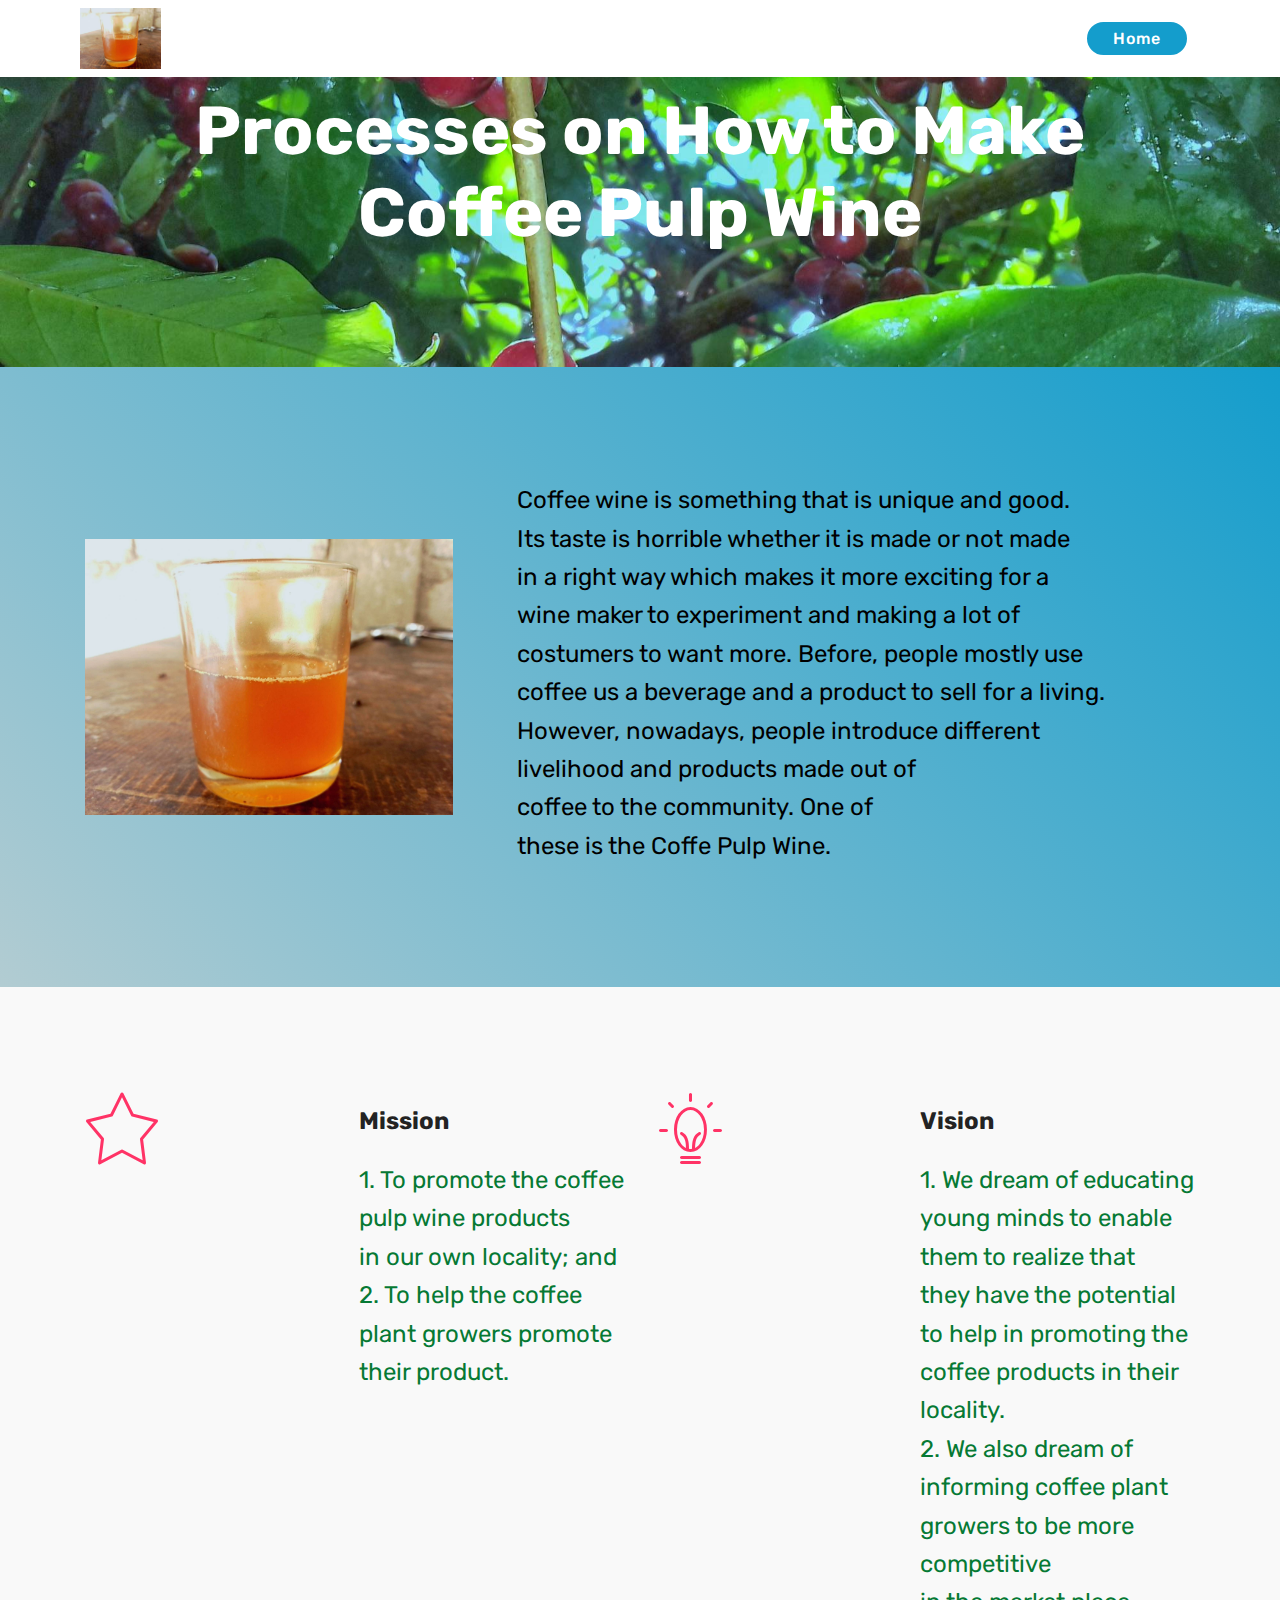
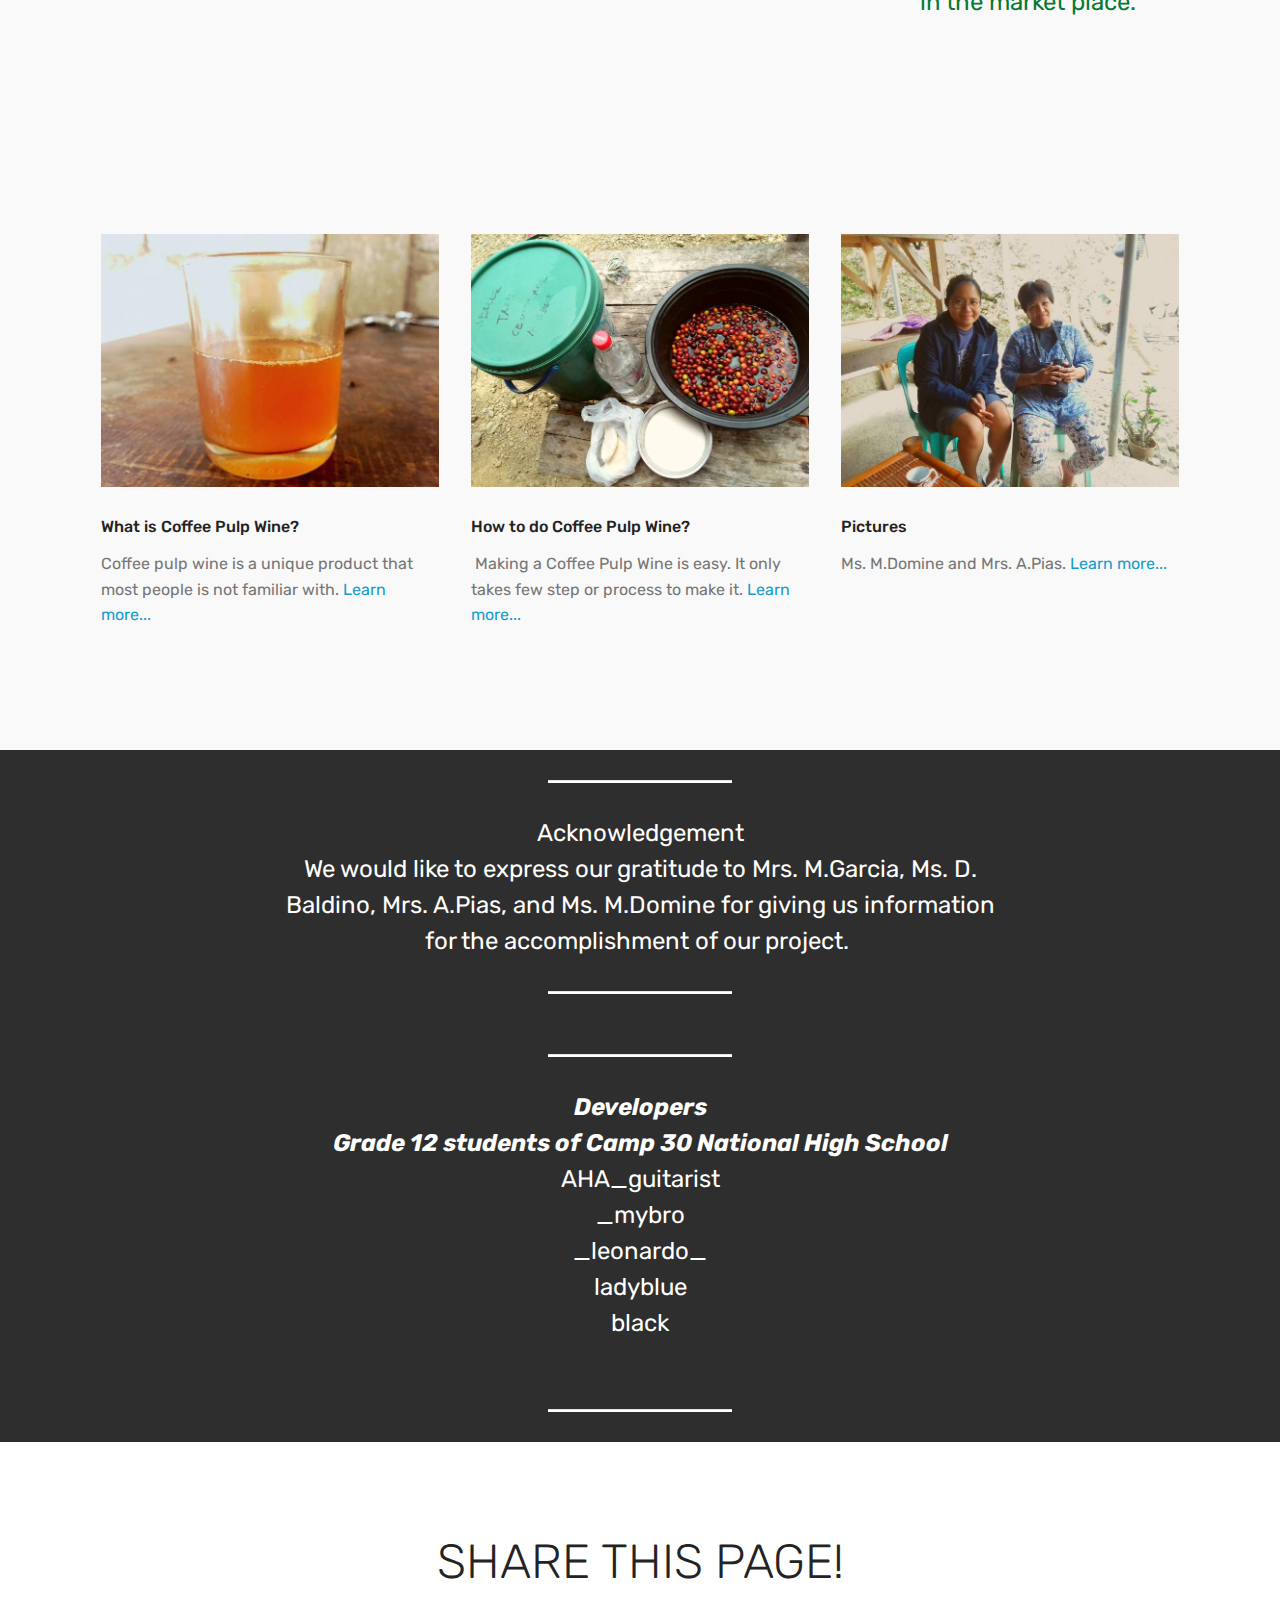
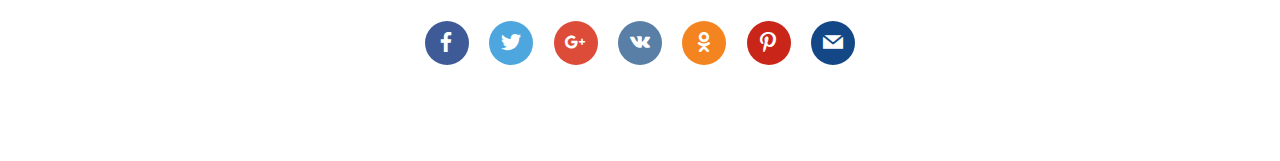
==== commit acfff548: "create github pages" ====
--- a/index.html
+++ b/index.html
@@ -6,7 +6,7 @@
   <meta http-equiv="X-UA-Compatible" content="IE=edge">
   <meta name="generator" content="Mobirise v4.6.5, mobirise.com">
   <meta name="viewport" content="width=device-width, initial-scale=1, minimum-scale=1">
-  <link rel="shortcut icon" href="assets/images/2019-02-12-13.42.08-1-2000x1500.jpg" type="image/x-icon">
+  <link rel="shortcut icon" href="assets/images/2019-02-12-13.42.08-3264x2448.jpg" type="image/x-icon">
   <meta name="description" content="">
   <title>Home</title>
   <link rel="stylesheet" href="assets/web/assets/mobirise-icons/mobirise-icons.css">
@@ -59,7 +59,7 @@
     </nav>
 </section>
 
-<section class="engine"><a href="https://mobirise.ws/l">free html web builder</a></section><section class="menu cid-rh4tTA8yZR" once="menu" id="menu2-1k">
+<section class="engine"><a href="https://mobirise.ws/f">simple website builder</a></section><section class="menu cid-rh4tTA8yZR" once="menu" id="menu2-1k">
 
     
 
@@ -256,11 +256,11 @@
     </div>
 </section>
 
-<section class="mbr-section mbr-section__comments" id="facebook-comments-block-41" data-rv-view="633" style="background-color: rgb(47, 49, 49); padding-top: 0rem; padding-bottom: 0rem;">
+<section class="mbr-section mbr-section__comments" id="facebook-comments-block-44" data-rv-view="25" style="background-color: rgb(255, 255, 255); padding-top: 0rem; padding-bottom: 0rem;">
          
     <div class="mbr-section__container mbr-section__container--isolated addons-container">
         <div class="addons-row">
-            <div class="addons-container-inner"><div class="facebookPlaceholder" data-numposts="10"><h2>FACEBOOK COMMENTS WILL BE SHOWN ONLY WHEN YOUR SITE IS ONLINE</h2> <img src="assets/images/facebook-comments.jpg"></div></div>
+            <div class="addons-container-inner"><div class="facebookPlaceholder" data-numposts="5"><h2>FACEBOOK COMMENTS WILL BE SHOWN ONLY WHEN YOUR SITE IS ONLINE</h2> <img src="assets/images/facebook-comments.jpg"></div></div>
             
            
         </div>
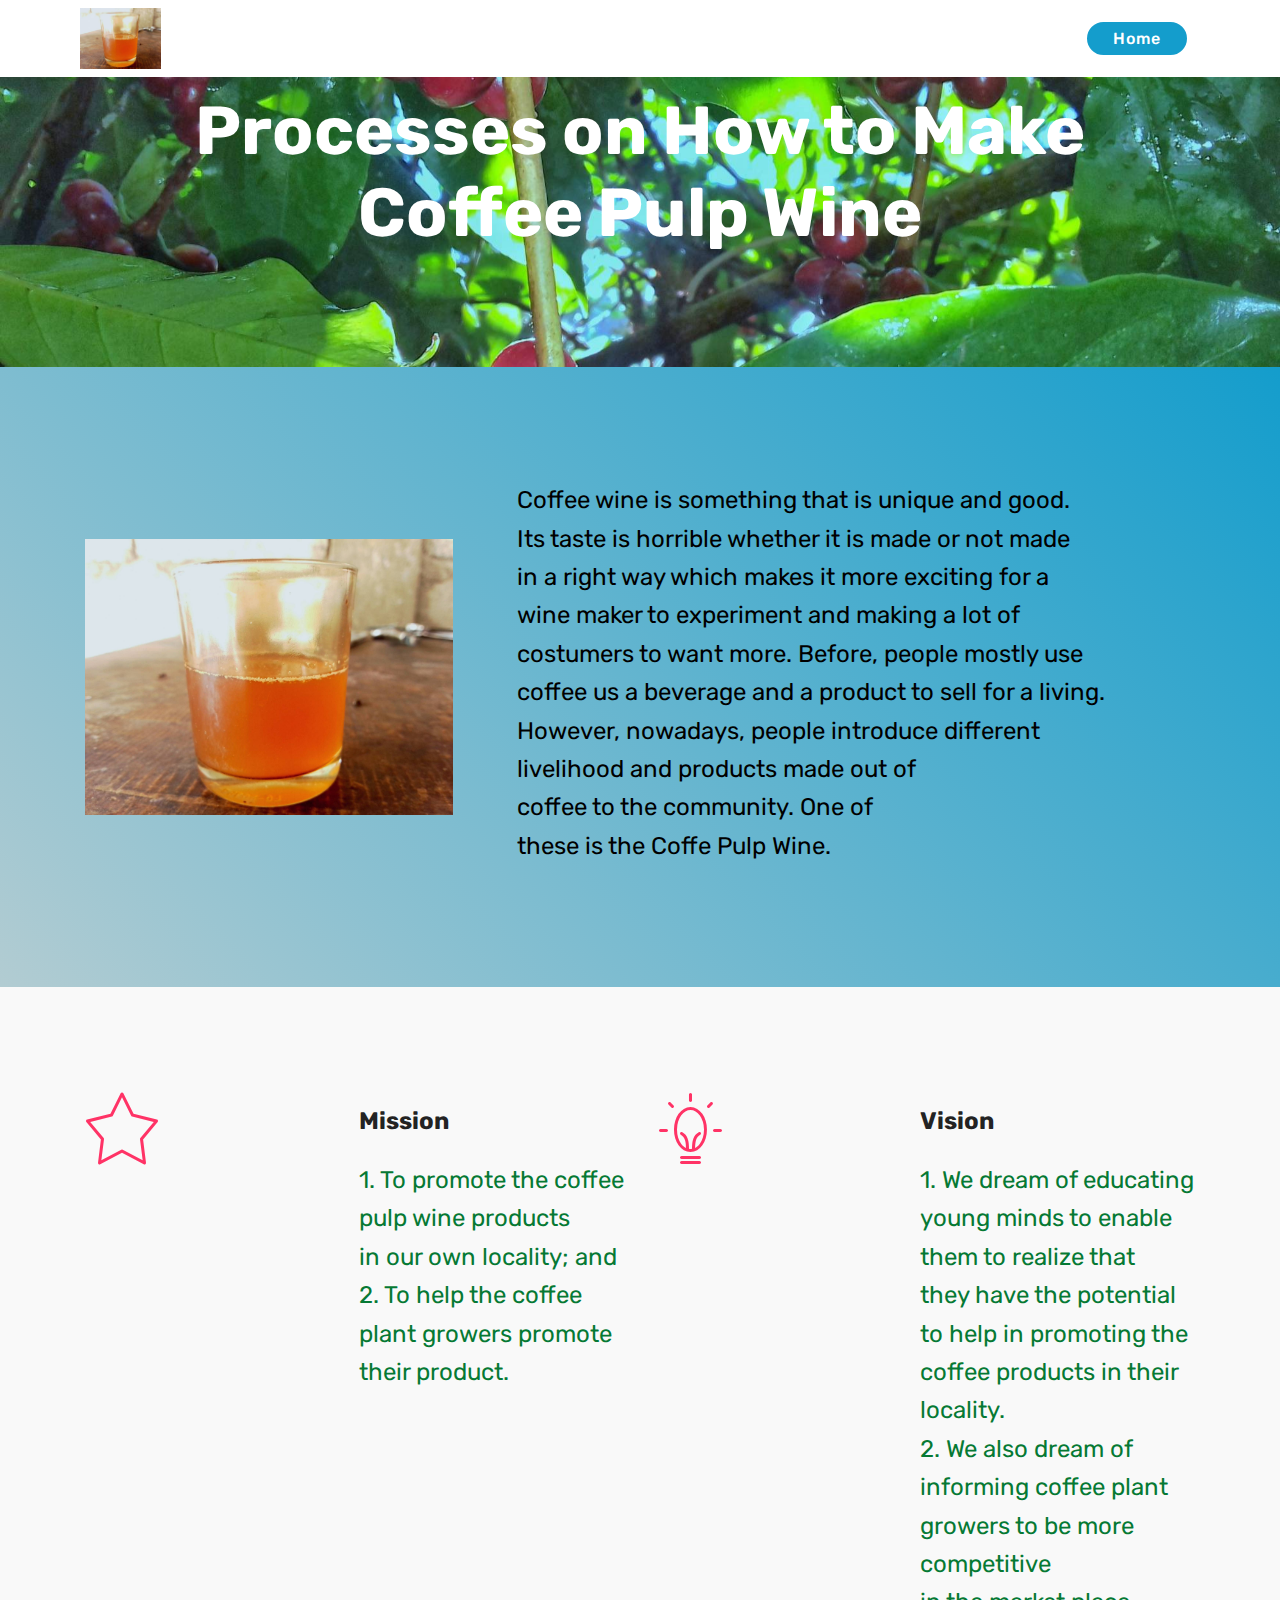
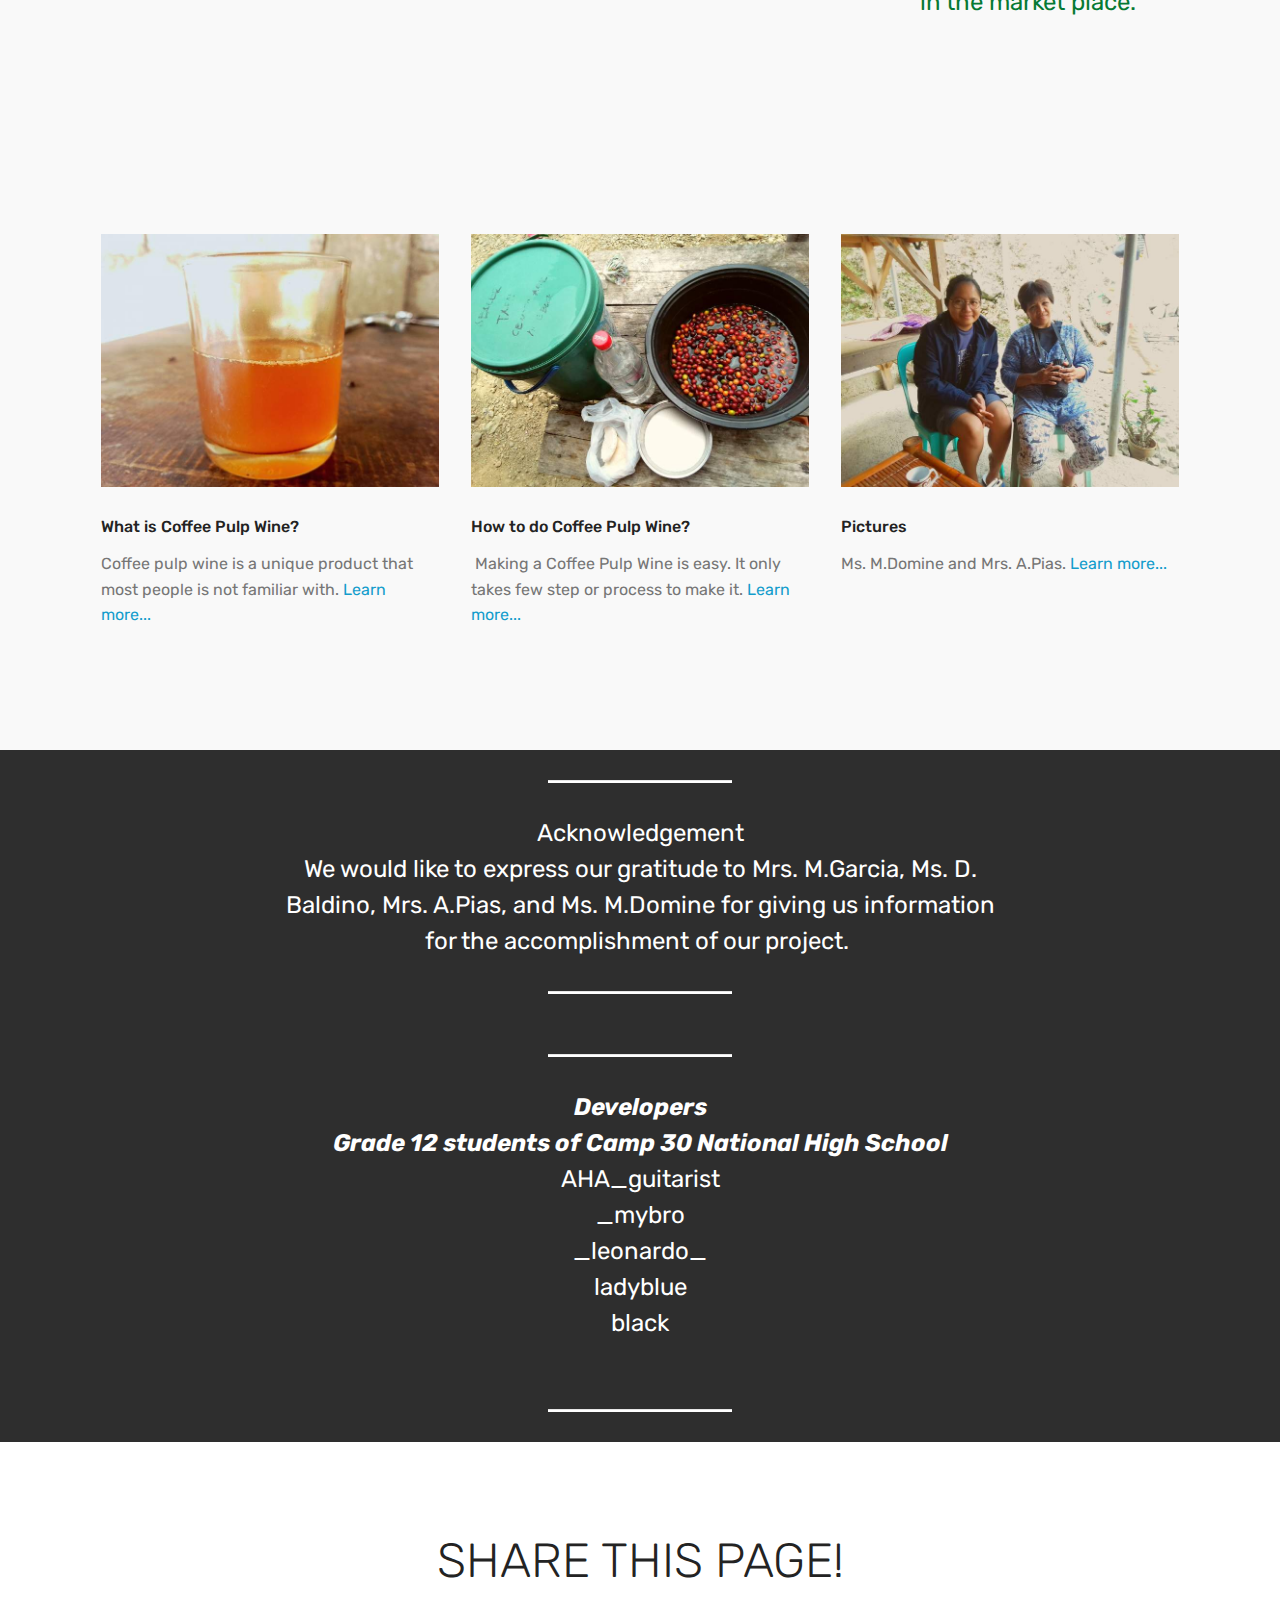
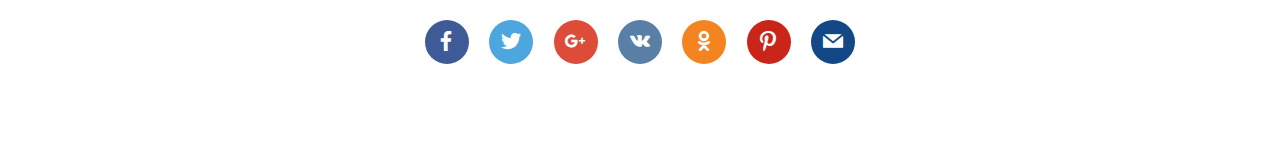
==== commit 494f9e00: "create github pages" ====
--- a/index.html
+++ b/index.html
@@ -15,7 +15,6 @@
   <link rel="stylesheet" href="assets/bootstrap/css/bootstrap.min.css">
   <link rel="stylesheet" href="assets/bootstrap/css/bootstrap-grid.min.css">
   <link rel="stylesheet" href="assets/bootstrap/css/bootstrap-reboot.min.css">
-  <link rel="stylesheet" href="assets/facebook-plugin/style.css">
   <link rel="stylesheet" href="assets/socicon/css/styles.css">
   <link rel="stylesheet" href="assets/dropdown/css/style.css">
   <link rel="stylesheet" href="assets/theme/css/style.css">
@@ -59,7 +58,7 @@
     </nav>
 </section>
 
-<section class="engine"><a href="https://mobirise.ws/f">simple website builder</a></section><section class="menu cid-rh4tTA8yZR" once="menu" id="menu2-1k">
+<section class="engine"><a href="https://mobirise.ws/m">drag and drop website maker</a></section><section class="menu cid-rh4tTA8yZR" once="menu" id="menu2-1k">
 
     
 
@@ -252,17 +251,6 @@
             <hr class="line" style="width: 25%;">
             <div class="section-text align-center mbr-white mbr-fonts-style display-5"><strong><em>Developers</em></strong><br><strong><em>Grade 12 students of Camp 30 National High School<br></em></strong>AHA_guitarist<br>_mybro<br>_leonardo_<br>ladyblue<br>black<br><br></div>
             <hr class="line" style="width: 25%;">
-        </div>
-    </div>
-</section>
-
-<section class="mbr-section mbr-section__comments" id="facebook-comments-block-44" data-rv-view="25" style="background-color: rgb(255, 255, 255); padding-top: 0rem; padding-bottom: 0rem;">
-         
-    <div class="mbr-section__container mbr-section__container--isolated addons-container">
-        <div class="addons-row">
-            <div class="addons-container-inner"><div class="facebookPlaceholder" data-numposts="5"><h2>FACEBOOK COMMENTS WILL BE SHOWN ONLY WHEN YOUR SITE IS ONLINE</h2> <img src="assets/images/facebook-comments.jpg"></div></div>
-            
-           
         </div>
     </div>
 </section>
@@ -314,14 +302,11 @@
   <script src="assets/popper/popper.min.js"></script>
   <script src="assets/tether/tether.min.js"></script>
   <script src="assets/bootstrap/js/bootstrap.min.js"></script>
-  <script src="https://connect.facebook.net/en_US/sdk.js#xfbml=1&version=v2.5"></script>
-  <script src="https://apis.google.com/js/plusone.js"></script>
-  <script src="assets/facebook-plugin/facebook-script.js"></script>
   <script src="assets/smoothscroll/smooth-scroll.js"></script>
+  <script src="assets/touchswipe/jquery.touch-swipe.min.js"></script>
   <script src="assets/parallax/jarallax.min.js"></script>
+  <script src="assets/sociallikes/social-likes.js"></script>
   <script src="assets/dropdown/js/script.min.js"></script>
-  <script src="assets/sociallikes/social-likes.js"></script>
-  <script src="assets/touchswipe/jquery.touch-swipe.min.js"></script>
   <script src="assets/theme/js/script.js"></script>
   
   
